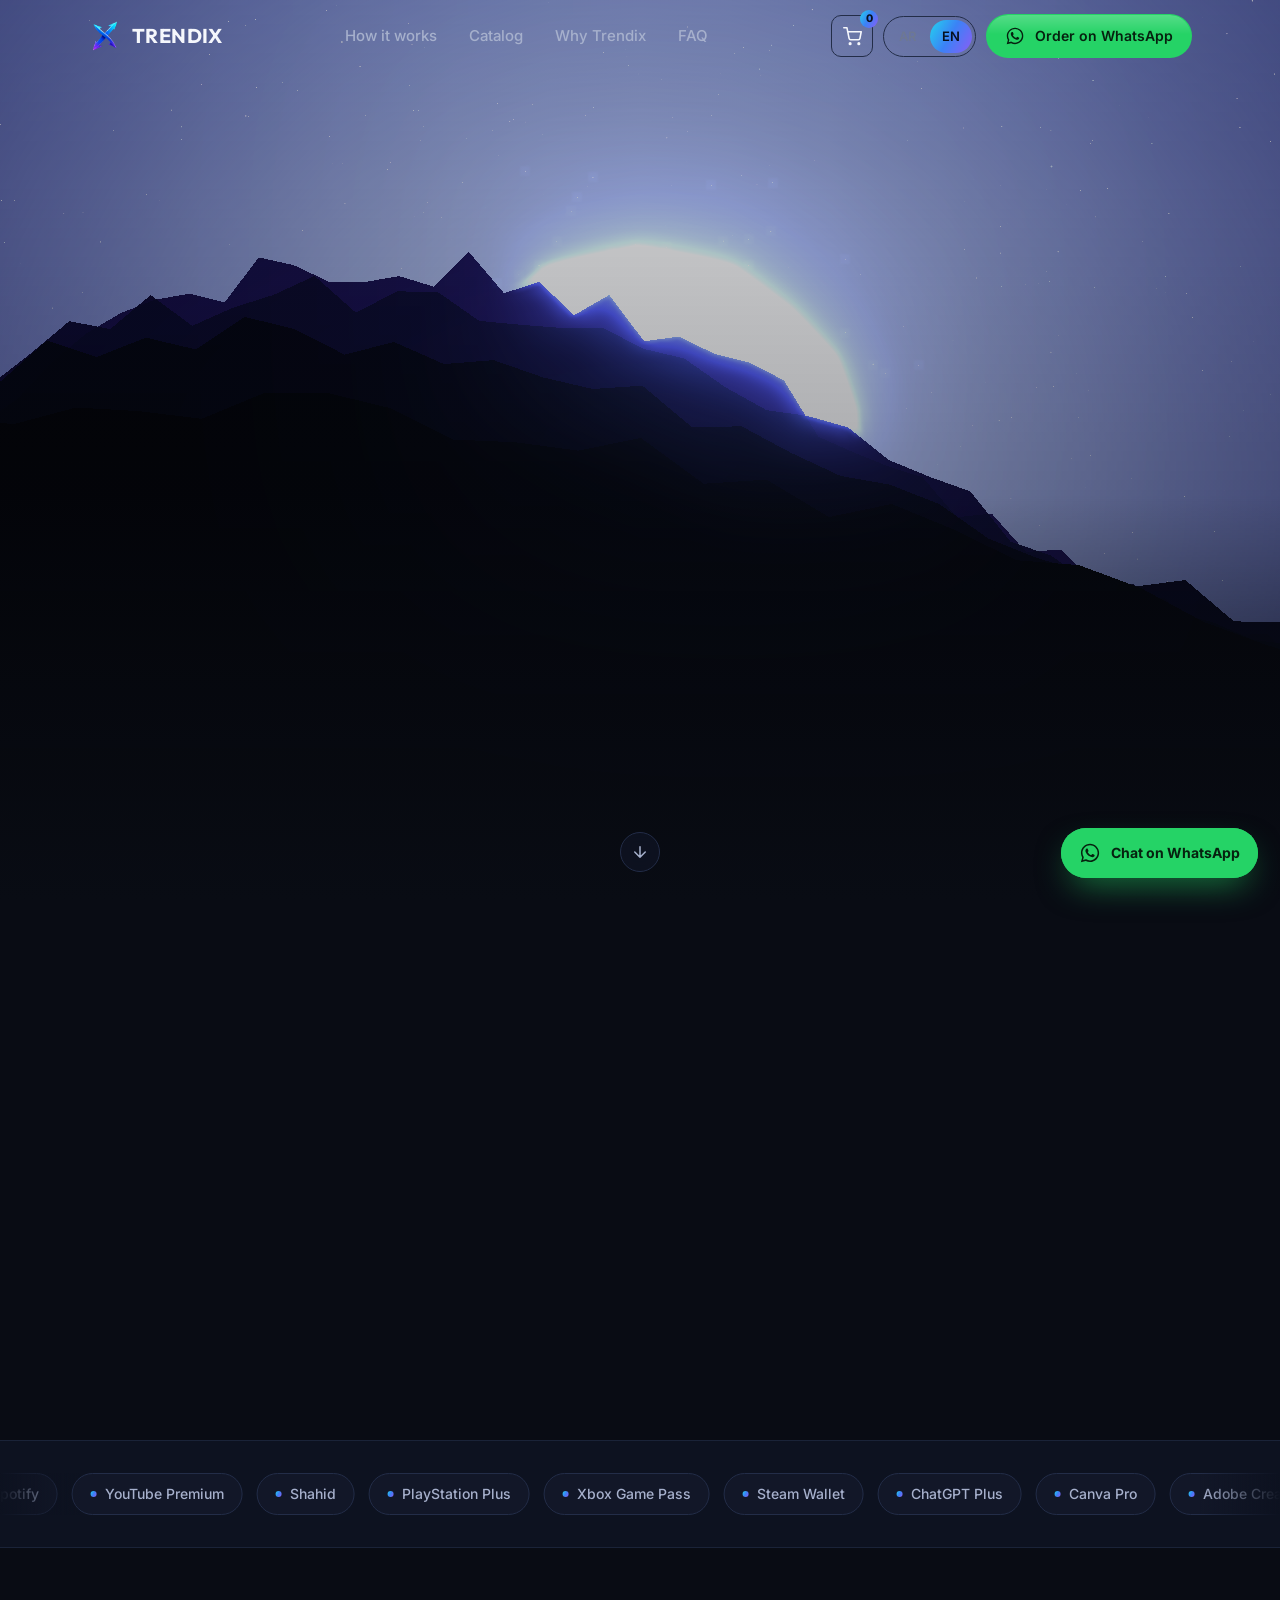
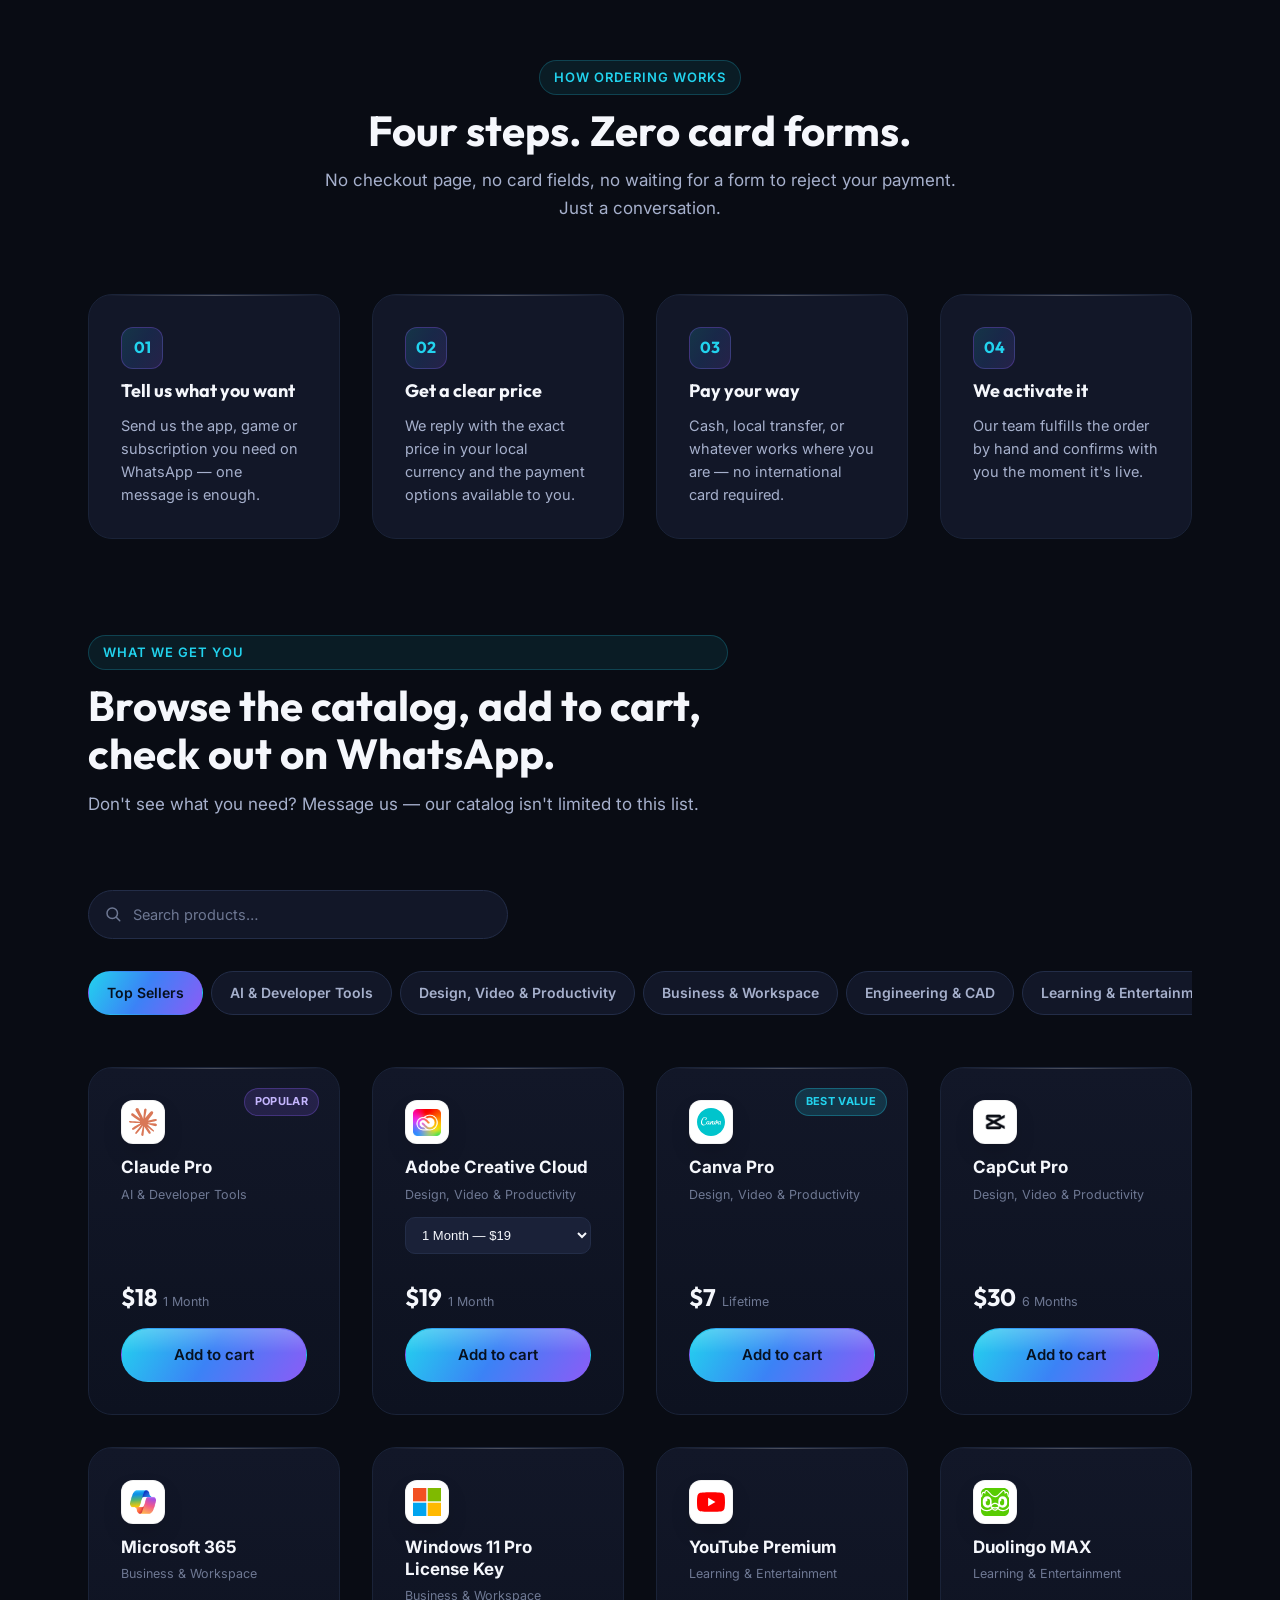
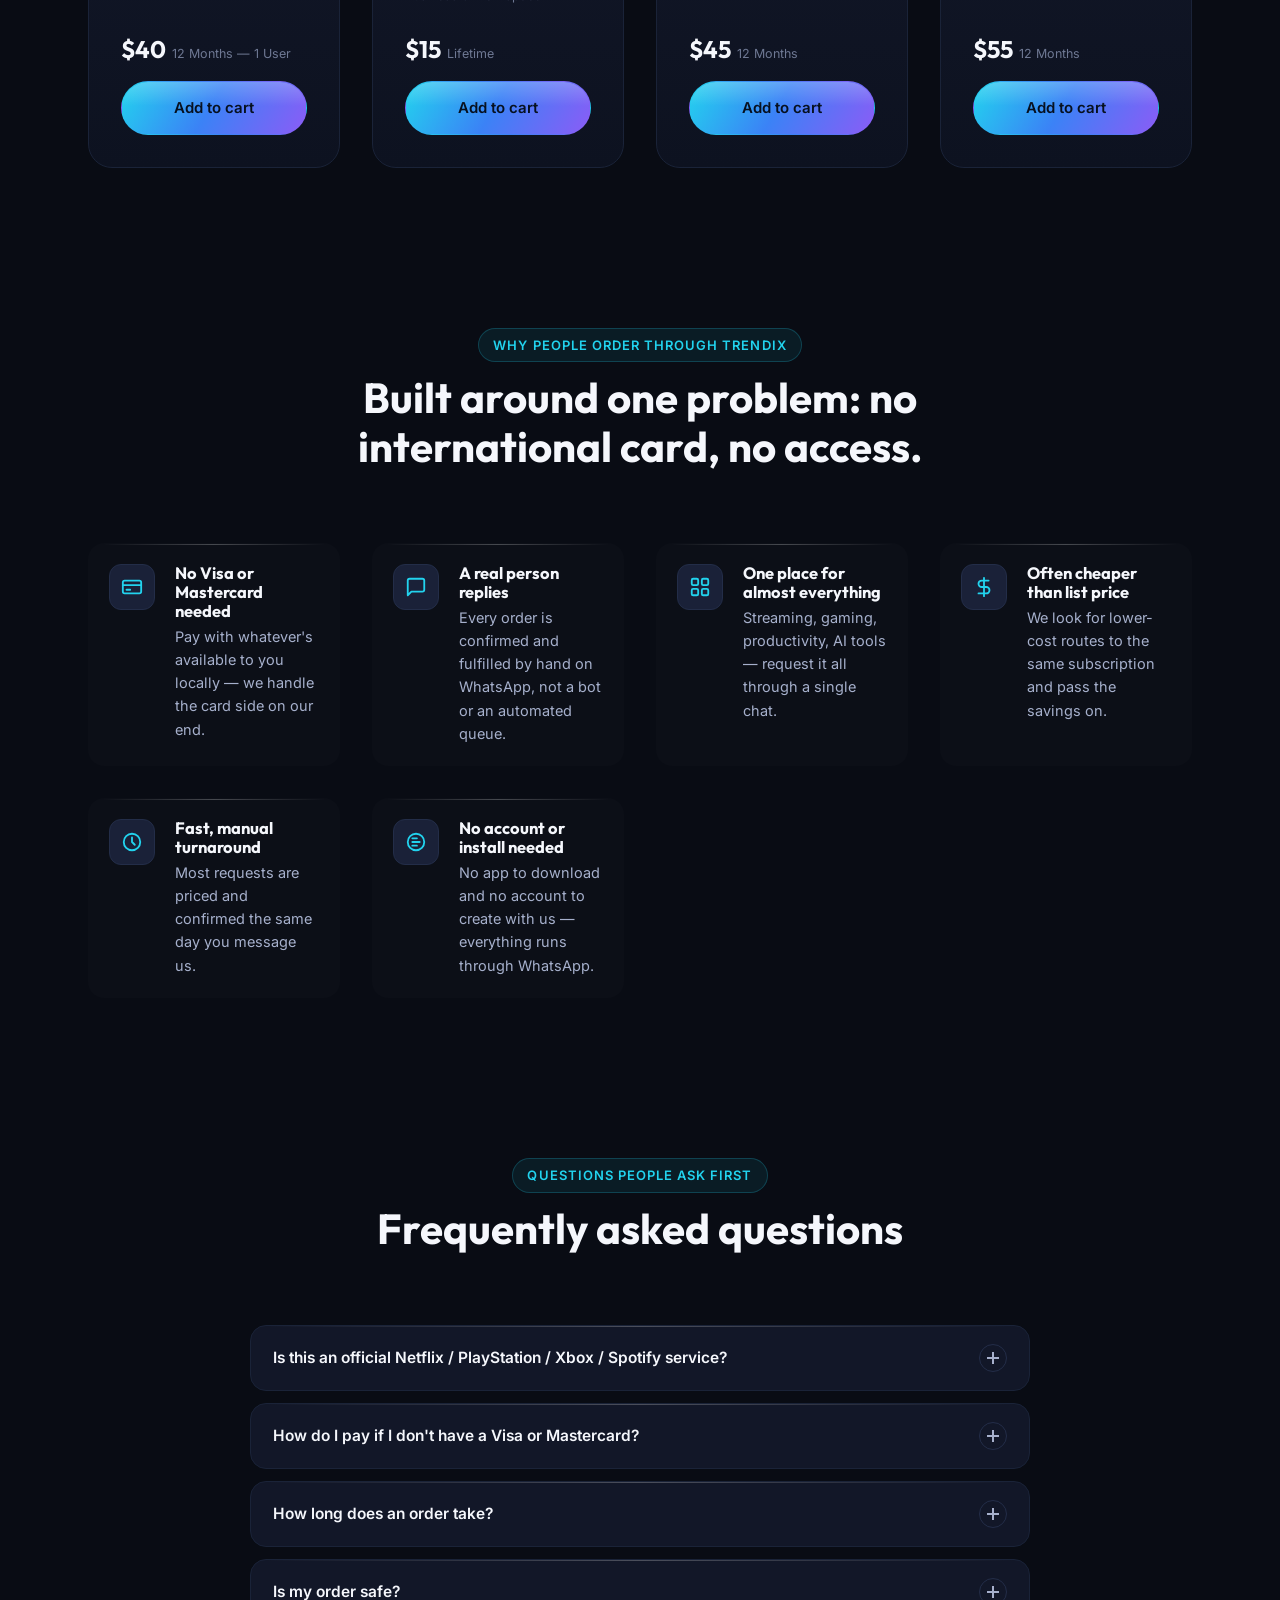
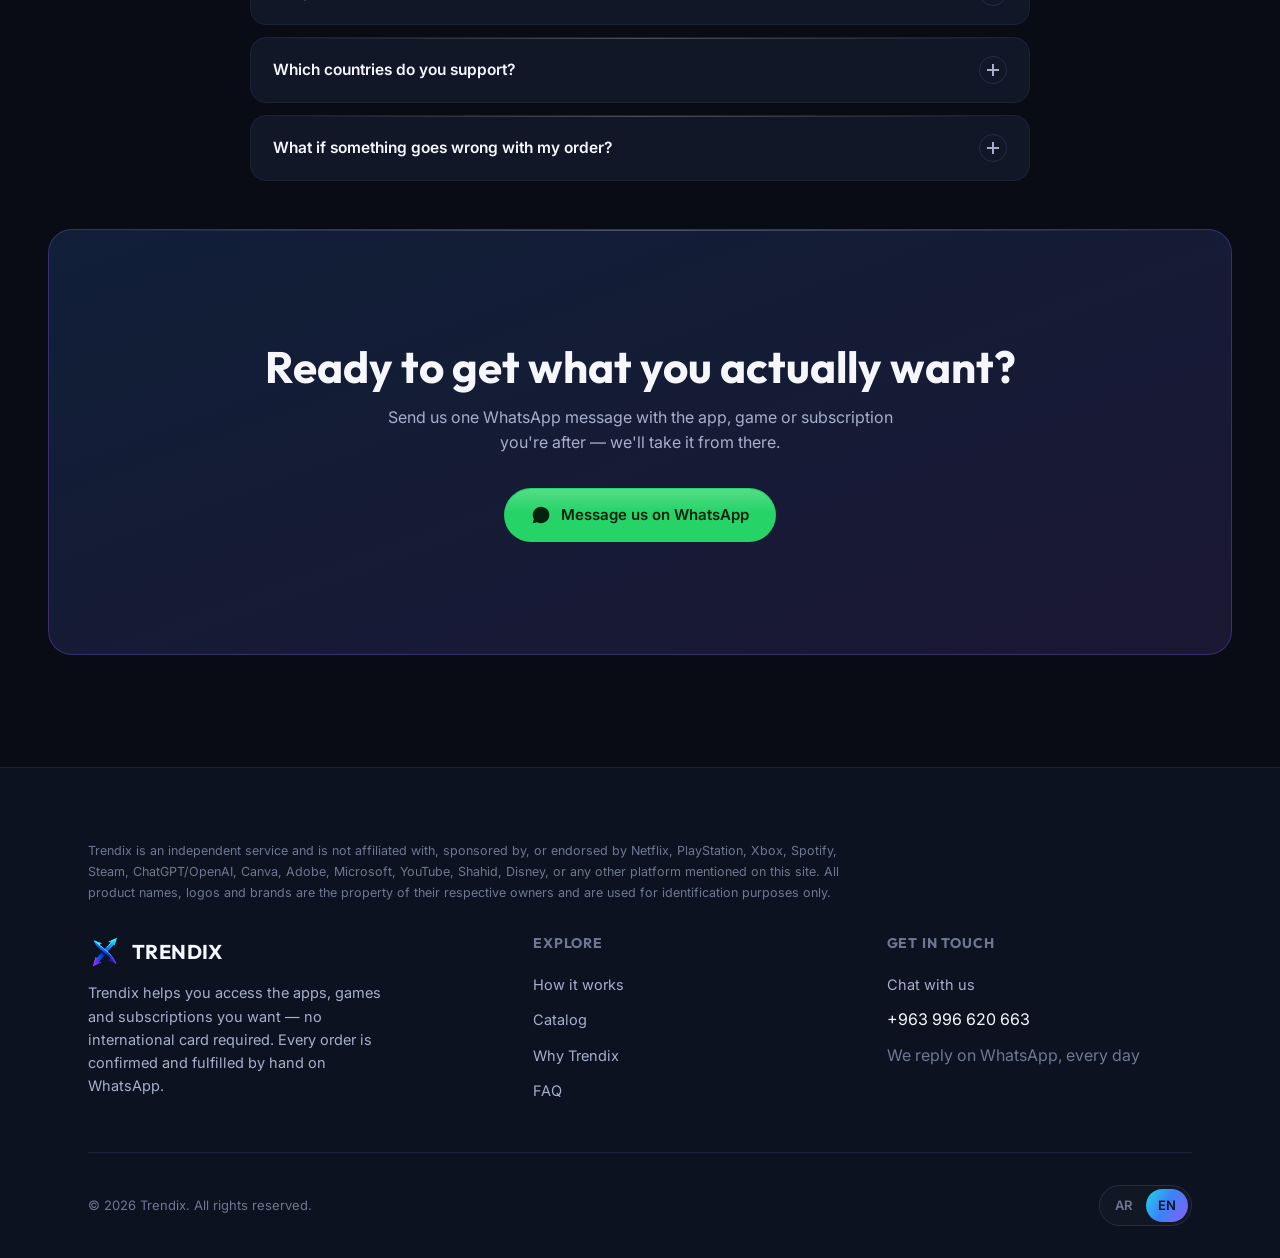
==== index.html @ 5f0ad52d "Add proper favicon.ico + apple-touch-icon so the real Trendix mark shows in browser tabs and Google " ====
<!DOCTYPE html>
<html lang="ar" dir="rtl">
<head>
<meta charset="UTF-8">
<meta name="viewport" content="width=device-width, initial-scale=1, viewport-fit=cover">
<title>Trendix — Any app, any game, no card needed. Order on WhatsApp.</title>
<meta name="description" content="Trendix gets you subscriptions and top-ups for Netflix, PlayStation, Xbox, Spotify, ChatGPT and more — no international card required. Message us on WhatsApp and we handle the rest, by hand.">
<meta name="theme-color" content="#090c14">
<link rel="icon" href="/favicon.ico" sizes="any">
<link rel="icon" type="image/png" sizes="32x32" href="favicon-32x32.png">
<link rel="icon" type="image/png" sizes="16x16" href="favicon-16x16.png">
<link rel="apple-touch-icon" sizes="180x180" href="apple-touch-icon.png">

<!-- Open Graph -->
<meta property="og:title" content="Trendix — Any app, any game, no card needed.">
<meta property="og:description" content="Order subscriptions and top-ups on WhatsApp — no international card required.">
<meta property="og:type" content="website">
<meta property="og:url" content="https://trendix-market.com/">
<meta property="og:image" content="https://trendix-market.com/assets/og-image.jpg">
<meta property="og:image:width" content="1200">
<meta property="og:image:height" content="630">
<meta property="og:site_name" content="Trendix">

<!-- Twitter Card -->
<meta name="twitter:card" content="summary_large_image">
<meta name="twitter:title" content="Trendix — Any app, any game, no card needed.">
<meta name="twitter:description" content="Order subscriptions and top-ups on WhatsApp — no international card required.">
<meta name="twitter:image" content="https://trendix-market.com/assets/og-image.jpg">

<link rel="preconnect" href="https://fonts.googleapis.com">
<link rel="preconnect" href="https://fonts.gstatic.com" crossorigin>
<link href="https://fonts.googleapis.com/css2?family=Outfit:wght@500;600;700;800&family=Inter:wght@400;500;600;700&family=Cairo:wght@400;500;600;700;800&display=swap" rel="stylesheet">
<link rel="stylesheet" href="css/styles.css">
</head>
<body class="no-js">
<a class="skip-link" href="#main">Skip to content</a>

<!-- ============ HEADER ============ -->
<header class="site-header">
  <div class="container">
    <a class="brand" href="#top" aria-label="Trendix home">
      <img class="brand-mark" src="assets/logo-mark.png" alt="" width="34" height="34">
      <span class="brand-word">TRENDIX</span>
    </a>

    <nav class="nav-links" aria-label="Primary">
      <a href="#how" data-i18n="nav.how">How it works</a>
      <a href="#catalog" data-i18n="nav.catalog">Catalog</a>
      <a href="#why" data-i18n="nav.why">Why Trendix</a>
      <a href="#faq" data-i18n="nav.faq">FAQ</a>
    </nav>

    <div class="header-actions">
      <button class="cart-toggle" type="button" aria-label="Cart" data-cart-toggle>
        <svg viewBox="0 0 24 24" fill="none" stroke="currentColor" stroke-width="2" stroke-linecap="round" stroke-linejoin="round"><circle cx="9" cy="21" r="1"/><circle cx="20" cy="21" r="1"/><path d="M1 1h4l2.68 13.39a2 2 0 0 0 2 1.61h9.72a2 2 0 0 0 2-1.61L23 6H6"/></svg>
        <span class="cart-count" data-cart-count hidden>0</span>
      </button>
      <div class="lang-toggle" role="group" aria-label="Language">
        <button type="button" data-lang="ar" aria-pressed="true">AR</button>
        <button type="button" data-lang="en" aria-pressed="false">EN</button>
      </div>
      <a class="btn btn-whatsapp btn-sm header-cta" href="#" data-wa="generic" target="_blank" rel="noopener">
        <svg viewBox="0 0 24 24" fill="currentColor" aria-hidden="true"><path d="M12.04 2C6.58 2 2.13 6.45 2.13 11.91c0 1.75.46 3.45 1.33 4.95L2.05 22l5.3-1.39a9.9 9.9 0 0 0 4.69 1.2h.01c5.46 0 9.9-4.45 9.9-9.9 0-2.64-1.03-5.13-2.9-7-1.87-1.87-4.36-2.91-7-2.91Zm0 18.06h-.01a8.2 8.2 0 0 1-4.19-1.15l-.3-.18-3.14.83.84-3.06-.2-.31a8.2 8.2 0 0 1-1.26-4.38c0-4.55 3.71-8.26 8.27-8.26 2.21 0 4.28.86 5.85 2.42a8.2 8.2 0 0 1 2.42 5.85c0 4.56-3.71 8.24-8.28 8.24Zm4.53-6.19c-.25-.12-1.47-.72-1.7-.81-.23-.08-.39-.12-.56.13-.17.25-.64.81-.78.97-.14.17-.29.19-.53.06-.25-.12-1.05-.39-2-1.23-.74-.66-1.24-1.47-1.39-1.72-.14-.25-.02-.38.11-.51.11-.11.25-.29.37-.43.12-.14.16-.25.25-.41.08-.17.04-.31-.02-.44-.06-.12-.56-1.35-.77-1.85-.2-.48-.41-.42-.56-.43h-.48c-.17 0-.44.06-.67.31-.23.25-.87.85-.87 2.08 0 1.23.89 2.41 1.02 2.58.12.17 1.75 2.67 4.24 3.74.59.26 1.05.41 1.41.52.59.19 1.13.16 1.56.1.48-.07 1.47-.6 1.67-1.18.21-.58.21-1.07.15-1.18-.06-.1-.23-.16-.48-.28Z"/></svg>
        <span data-i18n="nav.cta">Order on WhatsApp</span>
      </a>
      <button class="menu-toggle" type="button" aria-label="Open menu" aria-expanded="false">
        <svg viewBox="0 0 24 24" fill="none" stroke="currentColor" stroke-width="2" stroke-linecap="round"><path d="M4 7h16M4 12h16M4 17h16"/></svg>
      </button>
    </div>
  </div>
</header>

<!-- ============ MOBILE NAV ============ -->
<div class="mobile-nav">
  <div class="mobile-nav-panel">
    <button class="mobile-nav-close" type="button" aria-label="Close menu">
      <svg viewBox="0 0 24 24" fill="none" stroke="currentColor" stroke-width="2" stroke-linecap="round"><path d="M6 6l12 12M18 6L6 18"/></svg>
    </button>
    <a href="#how" data-i18n="nav.how">How it works</a>
    <a href="#catalog" data-i18n="nav.catalog">Catalog</a>
    <a href="#why" data-i18n="nav.why">Why Trendix</a>
    <a href="#faq" data-i18n="nav.faq">FAQ</a>
    <a class="btn btn-whatsapp btn-block mt-lg" href="#" data-wa="generic" target="_blank" rel="noopener">
      <svg viewBox="0 0 24 24" fill="currentColor" aria-hidden="true" width="20" height="20"><path d="M12.04 2C6.58 2 2.13 6.45 2.13 11.91c0 1.75.46 3.45 1.33 4.95L2.05 22l5.3-1.39a9.9 9.9 0 0 0 4.69 1.2h.01c5.46 0 9.9-4.45 9.9-9.9 0-2.64-1.03-5.13-2.9-7-1.87-1.87-4.36-2.91-7-2.91Z"/></svg>
      <span data-i18n="nav.cta">Order on WhatsApp</span>
    </a>
  </div>
</div>

<!-- ============ CART DRAWER ============ -->
<div class="cart-drawer" data-cart-drawer>
  <div class="cart-drawer-panel">
    <div class="cart-drawer-head">
      <h2 data-i18n="cart.title">Your cart</h2>
      <button class="cart-drawer-close" type="button" aria-label="Close cart" data-cart-close>
        <svg viewBox="0 0 24 24" fill="none" stroke="currentColor" stroke-width="2" stroke-linecap="round"><path d="M6 6l12 12M18 6L6 18"/></svg>
      </button>
    </div>

    <div class="cart-drawer-body" data-cart-body>
      <!-- rendered by catalog.js -->
    </div>

    <div class="cart-drawer-foot" data-cart-foot>
      <div class="cart-total-row">
        <span data-i18n="cart.total">Total</span>
        <span class="cart-total-amount" data-cart-total>$0</span>
      </div>
      <a class="btn btn-whatsapp btn-block" href="#" data-cart-checkout target="_blank" rel="noopener">
        <svg viewBox="0 0 24 24" fill="currentColor" aria-hidden="true"><path d="M12.04 2C6.58 2 2.13 6.45 2.13 11.91c0 1.75.46 3.45 1.33 4.95L2.05 22l5.3-1.39a9.9 9.9 0 0 0 4.69 1.2h.01c5.46 0 9.9-4.45 9.9-9.9 0-2.64-1.03-5.13-2.9-7-1.87-1.87-4.36-2.91-7-2.91Zm0 18.06h-.01a8.2 8.2 0 0 1-4.19-1.15l-.3-.18-3.14.83.84-3.06-.2-.31a8.2 8.2 0 0 1-1.26-4.38c0-4.55 3.71-8.26 8.27-8.26 2.21 0 4.28.86 5.85 2.42a8.2 8.2 0 0 1 2.42 5.85c0 4.56-3.71 8.24-8.28 8.24Z"/></svg>
        <span data-i18n="cart.checkout">Checkout on WhatsApp</span>
      </a>
    </div>
  </div>
</div>

<main id="main">
  <!-- ============ HERO (cosmos 3D scene, desktop-capable devices only) ============ -->
  <section class="hero cosmos-hero" id="top" data-cosmos-hero>
    <div class="cosmos-visual" aria-hidden="true">
      <canvas class="cosmos-canvas" data-cosmos-canvas></canvas>
      <div class="cosmos-fallback" data-cosmos-fallback>
        <div class="hero-grid"></div>
        <div class="hero-blob b1"></div>
        <div class="hero-blob b2"></div>
        <div class="hero-blob b3"></div>
        <video
          class="cosmos-fallback-video"
          data-cosmos-video
          src="assets/logo-loop.mp4"
          poster="assets/logo-loop-poster.jpg"
          autoplay
          muted
          loop
          playsinline
          preload="auto"
        ></video>
      </div>
      <div class="cosmos-scrim"></div>
    </div>

    <div class="cosmos-content container">
      <span class="eyebrow" data-cosmos-reveal data-i18n="hero.eyebrow">No Visa or Mastercard? No problem.</span>

      <h1 class="cosmos-title" data-cosmos-title aria-label="Trendix">
        <span class="title-chars" aria-hidden="true"><span class="title-char">T</span><span class="title-char">R</span><span class="title-char">E</span><span class="title-char">N</span><span class="title-char">D</span><span class="title-char">I</span><span class="title-char">X</span></span>
      </h1>

      <div class="cosmos-subtitle" data-cosmos-reveal>
        <p class="subtitle-line" data-i18n="hero.line1">Every app, every game, every subscription you want.</p>
        <p class="subtitle-line" data-i18n="hero.line2">No international card needed — just message us on WhatsApp.</p>
      </div>

      <div class="hero-actions cosmos-actions" data-cosmos-reveal>
        <a class="btn btn-whatsapp" href="#" data-wa="generic" target="_blank" rel="noopener">
          <svg viewBox="0 0 24 24" fill="currentColor" aria-hidden="true"><path d="M12.04 2C6.58 2 2.13 6.45 2.13 11.91c0 1.75.46 3.45 1.33 4.95L2.05 22l5.3-1.39a9.9 9.9 0 0 0 4.69 1.2h.01c5.46 0 9.9-4.45 9.9-9.9 0-2.64-1.03-5.13-2.9-7-1.87-1.87-4.36-2.91-7-2.91Zm0 18.06h-.01a8.2 8.2 0 0 1-4.19-1.15l-.3-.18-3.14.83.84-3.06-.2-.31a8.2 8.2 0 0 1-1.26-4.38c0-4.55 3.71-8.26 8.27-8.26 2.21 0 4.28.86 5.85 2.42a8.2 8.2 0 0 1 2.42 5.85c0 4.56-3.71 8.24-8.28 8.24Z"/></svg>
          <span data-i18n="hero.cta.primary">Order on WhatsApp</span>
        </a>
        <a class="btn btn-ghost" href="#how">
          <span data-i18n="hero.cta.secondary">See how it works</span>
          <svg viewBox="0 0 24 24" fill="none" stroke="currentColor" stroke-width="2" stroke-linecap="round" stroke-linejoin="round"><path d="M12 5v14M19 12l-7 7-7-7"/></svg>
        </a>
      </div>

      <div class="hero-meta cosmos-meta" data-cosmos-reveal>
        <div class="hero-meta-item">
          <svg viewBox="0 0 24 24" fill="none" stroke="currentColor" stroke-width="2" stroke-linecap="round" stroke-linejoin="round"><path d="M20 6L9 17l-5-5"/></svg>
          <span data-i18n="hero.meta.1">Real humans reply, not a bot</span>
        </div>
        <div class="hero-meta-item">
          <svg viewBox="0 0 24 24" fill="none" stroke="currentColor" stroke-width="2" stroke-linecap="round" stroke-linejoin="round"><circle cx="12" cy="12" r="9"/><path d="M12 7v5l3 3"/></svg>
          <span data-i18n="hero.meta.2">Most orders confirmed same day</span>
        </div>
        <div class="hero-meta-item">
          <svg viewBox="0 0 24 24" fill="none" stroke="currentColor" stroke-width="2" stroke-linecap="round" stroke-linejoin="round"><path d="M21 15a2 2 0 0 1-2 2H7l-4 4V5a2 2 0 0 1 2-2h14a2 2 0 0 1 2 2z"/></svg>
          <span data-i18n="hero.meta.3">One WhatsApp chat for everything</span>
        </div>
      </div>
    </div>

    <button class="cosmos-scroll-cue" type="button" data-cosmos-scroll-cue aria-label="Scroll down">
      <svg viewBox="0 0 24 24" fill="none" stroke="currentColor" stroke-width="2" stroke-linecap="round" stroke-linejoin="round"><path d="M12 5v14M19 12l-7 7-7-7"/></svg>
    </button>
  </section>

  <!-- ============ TRUST MARQUEE ============ -->
  <div class="trust-bar">
    <div class="marquee">
      <div class="marquee-track">
        <span class="pill"><span class="dot"></span>Netflix</span>
        <span class="pill"><span class="dot"></span>Spotify</span>
        <span class="pill"><span class="dot"></span>YouTube Premium</span>
        <span class="pill"><span class="dot"></span>Shahid</span>
        <span class="pill"><span class="dot"></span>PlayStation Plus</span>
        <span class="pill"><span class="dot"></span>Xbox Game Pass</span>
        <span class="pill"><span class="dot"></span>Steam Wallet</span>
        <span class="pill"><span class="dot"></span>ChatGPT Plus</span>
        <span class="pill"><span class="dot"></span>Canva Pro</span>
        <span class="pill"><span class="dot"></span>Adobe Creative Cloud</span>
        <span class="pill"><span class="dot"></span>Microsoft 365</span>
        <span class="pill"><span class="dot"></span><span data-i18n="trust.more">+ almost anything else</span></span>
      </div>
    </div>
  </div>

  <!-- ============ HOW IT WORKS ============ -->
  <section id="how" class="section">
    <div class="container" style="padding-block: var(--space-3xl) var(--space-xl);">
      <div class="section-head center" data-reveal>
        <span class="eyebrow" data-i18n="how.eyebrow">How ordering works</span>
        <h2 data-i18n="how.title">Four steps. Zero card forms.</h2>
        <p data-i18n="how.sub">No checkout page, no card fields, no waiting for a form to reject your payment.</p>
      </div>
      <div class="steps" data-reveal-group>
        <div class="step-card spotlight glass-edge" data-reveal>
          <div class="step-num">01</div>
          <h3 data-i18n="how.1.title">Tell us what you want</h3>
          <p data-i18n="how.1.desc">Send us the app, game or subscription you need on WhatsApp.</p>
        </div>
        <div class="step-card spotlight glass-edge" data-reveal>
          <div class="step-num">02</div>
          <h3 data-i18n="how.2.title">Get a clear price</h3>
          <p data-i18n="how.2.desc">We reply with the exact price and payment options available to you.</p>
        </div>
        <div class="step-card spotlight glass-edge" data-reveal>
          <div class="step-num">03</div>
          <h3 data-i18n="how.3.title">Pay your way</h3>
          <p data-i18n="how.3.desc">Cash, local transfer, or whatever works where you are.</p>
        </div>
        <div class="step-card spotlight glass-edge" data-reveal>
          <div class="step-num">04</div>
          <h3 data-i18n="how.4.title">We activate it</h3>
          <p data-i18n="how.4.desc">Our team fulfills the order by hand and confirms with you.</p>
        </div>
      </div>
    </div>
  </section>

  <!-- ============ CATALOG ============ -->
  <section id="catalog" class="section">
    <div class="container" style="padding-block: var(--space-xl);">
      <div class="section-head" data-reveal>
        <span class="eyebrow" data-i18n="catalog.eyebrow">What we get you</span>
        <h2 data-i18n="catalog.title">Browse the catalog, add to cart, check out on WhatsApp.</h2>
        <p data-i18n="catalog.sub">Don't see what you need? Message us — our catalog isn't limited to this list.</p>
      </div>

      <div class="catalog-search">
        <svg viewBox="0 0 24 24" fill="none" stroke="currentColor" stroke-width="2" stroke-linecap="round" stroke-linejoin="round"><circle cx="11" cy="11" r="7"/><path d="M21 21l-4.3-4.3"/></svg>
        <input type="search" data-catalog-search autocomplete="off">
      </div>

      <div class="catalog-tabs" role="tablist" data-catalog-tabs></div>

      <div class="product-grid" data-product-grid></div>

      <p class="catalog-empty" data-catalog-empty hidden data-i18n="catalog.empty">No products match your search.</p>
    </div>
  </section>

  <!-- ============ WHY TRENDIX ============ -->
  <section id="why" class="section">
    <div class="container" style="padding-block: var(--space-3xl) var(--space-xl);">
      <div class="section-head center" data-reveal>
        <span class="eyebrow" data-i18n="why.eyebrow">Why people order through Trendix</span>
        <h2 data-i18n="why.title">Built around one problem: no international card, no access.</h2>
      </div>
      <div class="why-grid" data-reveal-group>
        <div class="why-item spotlight glass-edge" data-reveal>
          <div class="why-icon"><svg viewBox="0 0 24 24" fill="none" stroke="currentColor" stroke-width="2" stroke-linecap="round" stroke-linejoin="round"><rect x="2" y="5" width="20" height="14" rx="2"/><path d="M2 10h20M6 15h4"/><path d="M3 3l18 18" opacity="0"/></svg></div>
          <div><h3 data-i18n="why.1.title">No Visa or Mastercard needed</h3><p data-i18n="why.1.desc">Pay with whatever's available to you locally.</p></div>
        </div>
        <div class="why-item spotlight glass-edge" data-reveal>
          <div class="why-icon"><svg viewBox="0 0 24 24" fill="none" stroke="currentColor" stroke-width="2" stroke-linecap="round" stroke-linejoin="round"><path d="M21 15a2 2 0 0 1-2 2H7l-4 4V5a2 2 0 0 1 2-2h14a2 2 0 0 1 2 2z"/></svg></div>
          <div><h3 data-i18n="why.2.title">A real person replies</h3><p data-i18n="why.2.desc">Every order is confirmed and fulfilled by hand.</p></div>
        </div>
        <div class="why-item spotlight glass-edge" data-reveal>
          <div class="why-icon"><svg viewBox="0 0 24 24" fill="none" stroke="currentColor" stroke-width="2" stroke-linecap="round" stroke-linejoin="round"><rect x="3" y="3" width="7" height="7" rx="1.5"/><rect x="14" y="3" width="7" height="7" rx="1.5"/><rect x="3" y="14" width="7" height="7" rx="1.5"/><rect x="14" y="14" width="7" height="7" rx="1.5"/></svg></div>
          <div><h3 data-i18n="why.3.title">One place for almost everything</h3><p data-i18n="why.3.desc">Streaming, gaming, productivity, AI tools.</p></div>
        </div>
        <div class="why-item spotlight glass-edge" data-reveal>
          <div class="why-icon"><svg viewBox="0 0 24 24" fill="none" stroke="currentColor" stroke-width="2" stroke-linecap="round" stroke-linejoin="round"><path d="M12 2v20M17 5H9.5a3.5 3.5 0 0 0 0 7h5a3.5 3.5 0 0 1 0 7H6"/></svg></div>
          <div><h3 data-i18n="why.4.title">Often cheaper than list price</h3><p data-i18n="why.4.desc">We look for lower-cost routes to the same subscription.</p></div>
        </div>
        <div class="why-item spotlight glass-edge" data-reveal>
          <div class="why-icon"><svg viewBox="0 0 24 24" fill="none" stroke="currentColor" stroke-width="2" stroke-linecap="round" stroke-linejoin="round"><circle cx="12" cy="12" r="9"/><path d="M12 7v5l3 3"/></svg></div>
          <div><h3 data-i18n="why.5.title">Fast, manual turnaround</h3><p data-i18n="why.5.desc">Most requests are priced and confirmed the same day.</p></div>
        </div>
        <div class="why-item spotlight glass-edge" data-reveal>
          <div class="why-icon"><svg viewBox="0 0 24 24" fill="none" stroke="currentColor" stroke-width="2" stroke-linecap="round" stroke-linejoin="round"><path d="M21 15a2 2 0 0 1-2 2H7l-4 4V5a2 2 0 0 1 2-2h14a2 2 0 0 1 2 2z" opacity="0"/><path d="M8 12h8M8 8h5M8 16h5"/><circle cx="12" cy="12" r="9"/></svg></div>
          <div><h3 data-i18n="why.6.title">No account or install needed</h3><p data-i18n="why.6.desc">No app to download and no account to create with us.</p></div>
        </div>
      </div>
    </div>
  </section>

  <!-- ============ FAQ ============ -->
  <section id="faq" class="section">
    <div class="container" style="padding-block: var(--space-3xl) var(--space-xl);">
      <div class="section-head center" data-reveal>
        <span class="eyebrow" data-i18n="faq.eyebrow">Questions people ask first</span>
        <h2 data-i18n="faq.title">Frequently asked questions</h2>
      </div>
      <div class="faq-list" data-reveal-group>
        <div class="faq-item spotlight glass-edge" data-reveal>
          <button class="faq-q" aria-expanded="false"><span data-i18n="faq.1.q">Is this official?</span><span class="icon-plus" aria-hidden="true"></span></button>
          <div class="faq-a"><div class="faq-a-inner" data-i18n="faq.1.a">Answer</div></div>
        </div>
        <div class="faq-item spotlight glass-edge" data-reveal>
          <button class="faq-q" aria-expanded="false"><span data-i18n="faq.2.q">How do I pay?</span><span class="icon-plus" aria-hidden="true"></span></button>
          <div class="faq-a"><div class="faq-a-inner" data-i18n="faq.2.a">Answer</div></div>
        </div>
        <div class="faq-item spotlight glass-edge" data-reveal>
          <button class="faq-q" aria-expanded="false"><span data-i18n="faq.3.q">How long?</span><span class="icon-plus" aria-hidden="true"></span></button>
          <div class="faq-a"><div class="faq-a-inner" data-i18n="faq.3.a">Answer</div></div>
        </div>
        <div class="faq-item spotlight glass-edge" data-reveal>
          <button class="faq-q" aria-expanded="false"><span data-i18n="faq.4.q">Is it safe?</span><span class="icon-plus" aria-hidden="true"></span></button>
          <div class="faq-a"><div class="faq-a-inner" data-i18n="faq.4.a">Answer</div></div>
        </div>
        <div class="faq-item spotlight glass-edge" data-reveal>
          <button class="faq-q" aria-expanded="false"><span data-i18n="faq.5.q">Which countries?</span><span class="icon-plus" aria-hidden="true"></span></button>
          <div class="faq-a"><div class="faq-a-inner" data-i18n="faq.5.a">Answer</div></div>
        </div>
        <div class="faq-item spotlight glass-edge" data-reveal>
          <button class="faq-q" aria-expanded="false"><span data-i18n="faq.6.q">Problem with order?</span><span class="icon-plus" aria-hidden="true"></span></button>
          <div class="faq-a"><div class="faq-a-inner" data-i18n="faq.6.a">Answer</div></div>
        </div>
      </div>
    </div>
  </section>

  <!-- ============ FINAL CTA ============ -->
  <section class="section">
    <div class="final-cta spotlight glass-edge" data-reveal>
      <h2 data-i18n="cta.title">Ready to get what you actually want?</h2>
      <p data-i18n="cta.sub">Send us one WhatsApp message and we'll take it from there.</p>
      <a class="btn btn-whatsapp" href="#" data-wa="generic" target="_blank" rel="noopener">
        <svg viewBox="0 0 24 24" fill="currentColor" aria-hidden="true"><path d="M12.04 2C6.58 2 2.13 6.45 2.13 11.91c0 1.75.46 3.45 1.33 4.95L2.05 22l5.3-1.39a9.9 9.9 0 0 0 4.69 1.2h.01c5.46 0 9.9-4.45 9.9-9.9 0-2.64-1.03-5.13-2.9-7-1.87-1.87-4.36-2.91-7-2.91Z"/></svg>
        <span data-i18n="cta.btn">Message us on WhatsApp</span>
      </a>
    </div>
  </section>
</main>

<!-- ============ FOOTER ============ -->
<footer class="site-footer">
  <div class="container">
    <p class="footer-disclaimer" data-i18n="footer.disclaimer">Disclaimer text.</p>
    <div class="footer-top">
      <div class="footer-brand">
        <a class="brand" href="#top" aria-label="Trendix home">
          <img class="brand-mark" src="assets/logo-mark.png" alt="" width="30" height="30">
          <span class="brand-word">TRENDIX</span>
        </a>
        <p data-i18n="footer.blurb">Footer blurb.</p>
      </div>
      <div class="footer-col">
        <h4 data-i18n="footer.explore">Explore</h4>
        <ul>
          <li><a href="#how" data-i18n="nav.how">How it works</a></li>
          <li><a href="#catalog" data-i18n="nav.catalog">Catalog</a></li>
          <li><a href="#why" data-i18n="nav.why">Why Trendix</a></li>
          <li><a href="#faq" data-i18n="nav.faq">FAQ</a></li>
        </ul>
      </div>
      <div class="footer-col">
        <h4 data-i18n="footer.contact">Get in touch</h4>
        <ul>
          <li><a href="#" data-wa="generic" target="_blank" rel="noopener" data-i18n="footer.contact.cta">Chat with us</a></li>
          <li>+963 996 620 663</li>
          <li style="color:var(--text-dim)" data-i18n="footer.contact.hours">We reply on WhatsApp, every day</li>
        </ul>
      </div>
    </div>
    <div class="footer-bottom">
      <span data-i18n="footer.rights">© 2026 Trendix. All rights reserved.</span>
      <div class="lang-toggle" role="group" aria-label="Language">
        <button type="button" data-lang="ar" aria-pressed="true">AR</button>
        <button type="button" data-lang="en" aria-pressed="false">EN</button>
      </div>
    </div>
  </div>
</footer>

<!-- ============ FLOATING WHATSAPP ============ -->
<a class="wa-float" href="#" data-wa="generic" target="_blank" rel="noopener" aria-label="Chat on WhatsApp">
  <span class="pulse" aria-hidden="true"></span>
  <svg viewBox="0 0 24 24" fill="currentColor" aria-hidden="true"><path d="M12.04 2C6.58 2 2.13 6.45 2.13 11.91c0 1.75.46 3.45 1.33 4.95L2.05 22l5.3-1.39a9.9 9.9 0 0 0 4.69 1.2h.01c5.46 0 9.9-4.45 9.9-9.9 0-2.64-1.03-5.13-2.9-7-1.87-1.87-4.36-2.91-7-2.91Zm0 18.06h-.01a8.2 8.2 0 0 1-4.19-1.15l-.3-.18-3.14.83.84-3.06-.2-.31a8.2 8.2 0 0 1-1.26-4.38c0-4.55 3.71-8.26 8.27-8.26 2.21 0 4.28.86 5.85 2.42a8.2 8.2 0 0 1 2.42 5.85c0 4.56-3.71 8.24-8.28 8.24Zm4.53-6.19c-.25-.12-1.47-.72-1.7-.81-.23-.08-.39-.12-.56.13-.17.25-.64.81-.78.97-.14.17-.29.19-.53.06-.25-.12-1.05-.39-2-1.23-.74-.66-1.24-1.47-1.39-1.72-.14-.25-.02-.38.11-.51.11-.11.25-.29.37-.43.12-.14.16-.25.25-.41.08-.17.04-.31-.02-.44-.06-.12-.56-1.35-.77-1.85-.2-.48-.41-.42-.56-.43h-.48c-.17 0-.44.06-.67.31-.23.25-.87.85-.87 2.08 0 1.23.89 2.41 1.02 2.58.12.17 1.75 2.67 4.24 3.74.59.26 1.05.41 1.41.52.59.19 1.13.16 1.56.1.48-.07 1.47-.6 1.67-1.18.21-.58.21-1.07.15-1.18-.06-.1-.23-.16-.48-.28Z"/></svg>
  <span class="wa-float-label" data-i18n="wa.float">Chat on WhatsApp</span>
</a>

<script src="js/vendor/gsap.min.js"></script>
<script src="js/vendor/ScrollTrigger.min.js"></script>
<script type="importmap">
{
  "imports": {
    "three": "./js/vendor/three/build/three.module.js"
  }
}
</script>
<script src="js/i18n.js"></script>
<script src="js/products.js"></script>
<script src="js/catalog.js"></script>
<script src="js/main.js"></script>
<!-- Cloudflare Web Analytics --><script type='module' src='https://static.cloudflareinsights.com/beacon.min.js' data-cf-beacon='{"token": "2289f8363fb542cfb21833ed9895d600"}'></script><!-- End Cloudflare Web Analytics -->
</body>
</html>
---- css/styles.css ----
/* ============================================================
   Trendix — design tokens
   ============================================================ */
:root {
  --bg: #090c14;
  --bg-alt: #0d1220;
  --surface: #121728;
  --surface-2: #1a2138;
  --surface-hover: #202a46;
  --border: #232d48;
  --border-soft: #1a2338;
  --text: #f5f7fc;
  --text-muted: #a6b0cc;
  --text-dim: #6e7893;
  --primary: #3b82f6;
  --primary-2: #8b5cf6;
  --accent-cyan: #22d3ee;
  --whatsapp: #25d366;
  --whatsapp-dark: #1ea952;
  --danger: #f87171;
  --grad-brand: linear-gradient(120deg, var(--accent-cyan) 0%, var(--primary) 48%, var(--primary-2) 100%);
  --grad-brand-soft: linear-gradient(120deg, rgba(34,211,238,0.16) 0%, rgba(59,130,246,0.16) 48%, rgba(139,92,246,0.16) 100%);
  --radius-sm: 10px;
  --radius-md: 16px;
  --radius-lg: 24px;
  --radius-pill: 999px;
  --shadow-elev: 0 20px 60px -20px rgba(0,0,0,0.55);
  --shadow-glow: 0 0 0 1px rgba(255,255,255,0.04), 0 20px 60px -18px rgba(59,130,246,0.35);
  --ease-out: cubic-bezier(0.16, 1, 0.3, 1);
  --space-2xs: 4px;
  --space-xs: 8px;
  --space-sm: 12px;
  --space-md: 20px;
  --space-lg: 32px;
  --space-xl: 48px;
  --space-2xl: 72px;
  --space-3xl: 112px;
  --container: 1200px;
  --font-en-heading: "Outfit", "Cairo", sans-serif;
  --font-en-body: "Inter", "Cairo", sans-serif;
  --font-ar: "Cairo", "Inter", sans-serif;
}

/* ============================================================
   Reset
   ============================================================ */
*, *::before, *::after { box-sizing: border-box; }
html { scroll-behavior: smooth; }
@media (prefers-reduced-motion: reduce) {
  html { scroll-behavior: auto; }
  *, *::before, *::after {
    animation-duration: 0.001ms !important;
    animation-iteration-count: 1 !important;
    transition-duration: 0.001ms !important;
    scroll-behavior: auto !important;
  }
}
body {
  margin: 0;
  background: var(--bg);
  color: var(--text);
  font-family: var(--font-en-body);
  font-size: 16px;
  line-height: 1.6;
  -webkit-font-smoothing: antialiased;
  overflow-x: hidden;
}
html[lang="ar"] body { font-family: var(--font-ar); }
h1, h2, h3, h4 { font-family: var(--font-en-heading); margin: 0; line-height: 1.15; font-weight: 700; }
html[lang="ar"] h1, html[lang="ar"] h2, html[lang="ar"] h3, html[lang="ar"] h4 { font-family: var(--font-ar); font-weight: 800; }
p { margin: 0; }
a { color: inherit; text-decoration: none; }
ul { margin: 0; padding: 0; list-style: none; }
img, svg { display: block; max-width: 100%; }
button { font: inherit; color: inherit; background: none; border: none; cursor: pointer; }
input, textarea { font: inherit; }

/* Focus visibility — accessibility */
:focus-visible {
  outline: 2px solid var(--accent-cyan);
  outline-offset: 3px;
  border-radius: 4px;
}

.skip-link {
  position: absolute;
  top: -100px;
  left: var(--space-md);
  background: var(--surface);
  color: var(--text);
  padding: 10px 18px;
  border-radius: var(--radius-sm);
  z-index: 1000;
  transition: top 0.2s var(--ease-out);
  border: 1px solid var(--border);
}
.skip-link:focus { top: var(--space-md); }

.container {
  width: 100%;
  max-width: var(--container);
  margin-inline: auto;
  padding-inline: var(--space-md);
}
@media (min-width: 768px) { .container { padding-inline: var(--space-xl); } }

section { position: relative; }

.eyebrow {
  display: inline-flex;
  align-items: center;
  gap: var(--space-xs);
  font-size: 13px;
  font-weight: 600;
  letter-spacing: 0.08em;
  text-transform: uppercase;
  color: var(--accent-cyan);
  background: rgba(34, 211, 238, 0.08);
  border: 1px solid rgba(34, 211, 238, 0.22);
  padding: 6px 14px;
  border-radius: var(--radius-pill);
}
html[lang="ar"] .eyebrow { letter-spacing: 0; text-transform: none; }

.section-head {
  max-width: 640px;
  margin-bottom: var(--space-2xl);
  display: flex;
  flex-direction: column;
  gap: var(--space-sm);
}
.section-head h2 { font-size: clamp(28px, 4vw, 42px); }
.section-head p { color: var(--text-muted); font-size: 17px; }
.section-head.center { margin-inline: auto; text-align: center; align-items: center; }

.text-gradient {
  background: var(--grad-brand);
  -webkit-background-clip: text;
  background-clip: text;
  color: transparent;
}

/* ============================================================
   Buttons
   ============================================================ */
.btn {
  position: relative;
  overflow: hidden;
  display: inline-flex;
  align-items: center;
  justify-content: center;
  gap: 10px;
  padding: 14px 26px;
  border-radius: var(--radius-pill);
  font-weight: 600;
  font-size: 15px;
  min-height: 48px;
  cursor: pointer;
  transition: transform 0.25s var(--ease-out), box-shadow 0.25s var(--ease-out), background 0.25s var(--ease-out), border-color 0.25s var(--ease-out);
  white-space: nowrap;
  border: 1px solid transparent;
}
.btn:active { transform: scale(0.97); }
.btn::before {
  content: "";
  position: absolute;
  inset: 0;
  border-radius: inherit;
  background: linear-gradient(180deg, rgba(255,255,255,0.22), rgba(255,255,255,0) 46%);
  pointer-events: none;
}
.btn::after {
  content: "";
  position: absolute;
  top: -20%;
  bottom: -20%;
  left: -35%;
  width: 30%;
  background: linear-gradient(115deg, transparent, rgba(255,255,255,0.5), transparent);
  transform: skewX(-18deg);
  transition: left 0.75s var(--ease-out);
  pointer-events: none;
}
.btn:hover::after { left: 125%; }
.btn-whatsapp {
  background: var(--whatsapp);
  color: #06210f;
}
.btn-whatsapp:hover { background: var(--whatsapp-dark); box-shadow: 0 12px 30px -8px rgba(37, 211, 102, 0.55); transform: translateY(-2px); }
.btn-primary {
  background: var(--grad-brand);
  color: #06101f;
}
.btn-primary:hover { box-shadow: var(--shadow-glow); transform: translateY(-2px); }
.btn-ghost {
  background: rgba(255,255,255,0.03);
  border-color: var(--border);
  color: var(--text);
}
.btn-ghost:hover { background: var(--surface-hover); border-color: var(--primary); }
.btn-sm { padding: 10px 18px; min-height: 40px; font-size: 14px; }
.btn-block { width: 100%; }
.btn svg { width: 20px; height: 20px; flex-shrink: 0; position: relative; z-index: 1; }
.btn span { position: relative; z-index: 1; }

/* ============================================================
   Glossy micro-interactions — cursor spotlight + glass edge
   Applied to cards/panels site-wide for a more premium feel
   without adding extra visual content.
   ============================================================ */
.spotlight { position: relative; }
.spotlight::after {
  content: "";
  position: absolute;
  inset: 0;
  border-radius: inherit;
  background: radial-gradient(260px circle at var(--mx, 50%) var(--my, 50%), rgba(255,255,255,0.10), transparent 62%);
  opacity: 0;
  transition: opacity 0.5s var(--ease-out);
  pointer-events: none;
  z-index: 2;
}
.spotlight:hover::after { opacity: 1; }

.glass-edge { position: relative; }
.glass-edge::before {
  content: "";
  position: absolute;
  top: 0;
  inset-inline: 14px;
  height: 1px;
  background: linear-gradient(90deg, transparent, rgba(255,255,255,0.24), transparent);
  pointer-events: none;
}

/* ============================================================
   Header
   ============================================================ */
.site-header {
  position: fixed;
  inset-inline: 0;
  top: 0;
  z-index: 200;
  padding-block: 14px;
  transition: background 0.3s var(--ease-out), border-color 0.3s var(--ease-out), padding 0.3s var(--ease-out);
  border-bottom: 1px solid transparent;
}
.site-header.scrolled {
  background: rgba(9, 12, 20, 0.78);
  backdrop-filter: blur(16px) saturate(140%);
  -webkit-backdrop-filter: blur(16px) saturate(140%);
  border-bottom: 1px solid var(--border-soft);
  padding-block: 10px;
}
.site-header .container { display: flex; align-items: center; justify-content: space-between; gap: var(--space-md); }

.brand { display: flex; align-items: center; gap: 10px; }
.brand-mark { width: 34px; height: 34px; }
.brand-word {
  font-family: var(--font-en-heading);
  font-weight: 700;
  font-size: 20px;
  letter-spacing: 0.02em;
  color: var(--text);
}
html[lang="ar"] .brand-word { font-family: var(--font-ar); }

.nav-links { display: none; align-items: center; gap: var(--space-lg); }
.nav-links a {
  font-size: 15px;
  font-weight: 500;
  color: var(--text-muted);
  transition: color 0.2s var(--ease-out);
  position: relative;
}
.nav-links a:hover { color: var(--text); }
@media (min-width: 900px) { .nav-links { display: flex; } }

.header-actions { display: flex; align-items: center; gap: 10px; }

.lang-toggle {
  display: inline-flex;
  border: 1px solid var(--border);
  border-radius: var(--radius-pill);
  padding: 3px;
  gap: 2px;
  background: rgba(255,255,255,0.02);
}
.lang-toggle button {
  padding: 6px 12px;
  border-radius: var(--radius-pill);
  font-size: 13px;
  font-weight: 600;
  color: var(--text-dim);
  transition: background 0.2s var(--ease-out), color 0.2s var(--ease-out);
}
.lang-toggle button.active { background: var(--grad-brand); color: #06101f; }

.header-cta { display: none; }
@media (min-width: 900px) { .header-cta { display: inline-flex; } }

.menu-toggle {
  display: inline-flex;
  width: 42px;
  height: 42px;
  align-items: center;
  justify-content: center;
  border: 1px solid var(--border);
  border-radius: var(--radius-sm);
}
.menu-toggle svg { width: 20px; height: 20px; }
@media (min-width: 900px) { .menu-toggle { display: none; } }

.mobile-nav {
  position: fixed;
  inset: 0;
  top: 0;
  background: rgba(6, 9, 16, 0.6);
  backdrop-filter: blur(6px);
  z-index: 199;
  opacity: 0;
  pointer-events: none;
  transition: opacity 0.25s var(--ease-out);
}
.mobile-nav.open { opacity: 1; pointer-events: auto; }
.mobile-nav-panel {
  position: absolute;
  inset-inline-end: 0;
  top: 0;
  bottom: 0;
  width: min(84vw, 360px);
  background: var(--bg-alt);
  border-inline-start: 1px solid var(--border);
  padding: 90px var(--space-lg) var(--space-lg);
  display: flex;
  flex-direction: column;
  gap: var(--space-md);
  transform: translateX(100%);
  transition: transform 0.35s var(--ease-out);
}
html[dir="rtl"] .mobile-nav-panel { transform: translateX(-100%); }
.mobile-nav.open .mobile-nav-panel { transform: translateX(0); }
.mobile-nav-panel a { font-size: 18px; font-weight: 600; padding-block: 10px; border-bottom: 1px solid var(--border-soft); }
.mobile-nav-close {
  position: absolute;
  top: 20px;
  inset-inline-end: 20px;
  width: 42px;
  height: 42px;
  display: flex;
  align-items: center;
  justify-content: center;
  border: 1px solid var(--border);
  border-radius: var(--radius-sm);
}

/* ============================================================
   Hero — cosmos 3D scene (desktop) with CSS fallback (mobile / no-webgl)
   ============================================================ */
.cosmos-hero {
  position: relative;
  min-height: 100svh;
  display: flex;
  align-items: center;
  justify-content: center;
  overflow: clip;
  padding-block: 140px var(--space-2xl);
}

.cosmos-visual { position: absolute; inset: 0; z-index: 0; pointer-events: none; }
.cosmos-canvas { position: absolute; inset: 0; width: 100%; height: 100%; display: block; opacity: 0; transition: opacity 1.2s var(--ease-out); }
.cosmos-canvas.is-active { opacity: 1; }

.cosmos-fallback { position: absolute; inset: 0; }
.cosmos-fallback .hero-blob {
  position: absolute;
  border-radius: 50%;
  filter: blur(70px);
  opacity: 0.55;
  will-change: transform;
}
.cosmos-fallback .hero-blob.b1 { width: 480px; height: 480px; background: radial-gradient(circle, rgba(59,130,246,0.55), transparent 70%); top: -140px; inset-inline-start: -120px; }
.cosmos-fallback .hero-blob.b2 { width: 420px; height: 420px; background: radial-gradient(circle, rgba(139,92,246,0.5), transparent 70%); top: 40px; inset-inline-end: -140px; }
.cosmos-fallback .hero-blob.b3 { width: 360px; height: 360px; background: radial-gradient(circle, rgba(34,211,238,0.4), transparent 70%); bottom: -160px; inset-inline-start: 30%; }
.cosmos-fallback .hero-grid {
  position: absolute;
  inset: 0;
  background-image:
    linear-gradient(to right, rgba(255,255,255,0.035) 1px, transparent 1px),
    linear-gradient(to bottom, rgba(255,255,255,0.035) 1px, transparent 1px);
  background-size: 56px 56px;
  mask-image: radial-gradient(ellipse 70% 60% at 50% 20%, black 40%, transparent 90%);
}
/* once the WebGL canvas takes over, hide the CSS fallback */
.cosmos-hero[data-cosmos-mode="webgl"] .cosmos-fallback { display: none; }

/* Mobile/fallback hero visual — the video IS the environment, full-bleed behind the
   content, same structural pattern as the desktop WebGL scene (backdrop + overlaid
   text + scroll-driven push), not a small boxed icon. Desktop keeps the canvas. */
.cosmos-fallback-video {
  position: absolute;
  inset: 0;
  width: 100%;
  height: 100%;
  object-fit: cover;
  transform: scale(1.06);
  will-change: transform;
}
@media (min-width: 900px) { .cosmos-fallback-video { display: none; } }

.cosmos-scrim {
  position: absolute;
  inset: 0;
  background: linear-gradient(180deg, rgba(9,12,20,0.15) 0%, rgba(9,12,20,0.35) 55%, var(--bg) 100%);
}

.cosmos-content {
  position: relative;
  z-index: 1;
  display: flex;
  flex-direction: column;
  align-items: center;
  text-align: center;
  gap: var(--space-md);
  max-width: 900px;
}

.cosmos-title {
  position: relative;
  z-index: 1;
  font-size: clamp(48px, 12vw, 128px);
  letter-spacing: 0.01em;
  line-height: 1;
}
.cosmos-title .title-chars {
  display: flex;
  flex-wrap: wrap;
  align-items: center;
  justify-content: center;
  direction: ltr; /* brand wordmark must read T-R-E-N-D-I-X even when the page is RTL */
  background: var(--grad-brand);
  -webkit-background-clip: text;
  background-clip: text;
  color: transparent;
  filter: drop-shadow(0 0 40px rgba(59,130,246,0.35));
}
.cosmos-title .title-char { display: inline-block; will-change: transform, opacity; }

.cosmos-subtitle { display: flex; flex-direction: column; gap: 6px; max-width: 56ch; }
.cosmos-subtitle .subtitle-line { color: var(--text-muted); font-size: clamp(16px, 2vw, 19px); }
.cosmos-subtitle .subtitle-line:first-child { color: var(--text); font-weight: 500; }

.cosmos-actions { justify-content: center; margin-top: var(--space-xs); }
.cosmos-meta { justify-content: center; border-top: none; padding-top: 0; }

/* Mobile hero — designed tighter, not just a shrunk desktop: less top clearance,
   denser rhythm, stacked full-width CTAs, and the trust row dropped (it's covered
   again, in more depth, by the Why Trendix section further down the page). */
@media (max-width: 899px) {
  .cosmos-hero { padding-block: 108px var(--space-lg); }
  .cosmos-content { gap: var(--space-sm); }
  .cosmos-actions { flex-direction: column; align-items: stretch; width: 100%; margin-top: 2px; }
  .cosmos-actions .btn { width: 100%; }
  .cosmos-hero .cosmos-meta { display: none; }
  /* the full-bleed video is far busier/brighter than the desktop scene the shared
     scrim was tuned for — punch up contrast here so text stays legible over it */
  .cosmos-hero .cosmos-scrim {
    background: linear-gradient(180deg, rgba(9,12,20,0.5) 0%, rgba(9,12,20,0.7) 45%, var(--bg) 92%);
  }
}

.cosmos-scroll-cue {
  position: absolute;
  z-index: 1;
  bottom: 28px;
  inset-inline-start: 50%;
  transform: translateX(-50%);
  width: 40px;
  height: 40px;
  display: flex;
  align-items: center;
  justify-content: center;
  border-radius: 50%;
  border: 1px solid var(--border);
  background: rgba(18,23,40,0.6);
  backdrop-filter: blur(8px);
  color: var(--text-muted);
  animation: cosmosBounce 2.2s ease-in-out infinite;
}
.cosmos-scroll-cue svg { width: 18px; height: 18px; }
@keyframes cosmosBounce {
  0%, 100% { transform: translateX(-50%) translateY(0); }
  50% { transform: translateX(-50%) translateY(8px); }
}
@media (prefers-reduced-motion: reduce) { .cosmos-scroll-cue { animation: none; } }

.hero-actions { display: flex; flex-wrap: wrap; gap: 14px; }
.hero-meta {
  display: flex;
  flex-wrap: wrap;
  gap: var(--space-lg);
  margin-top: var(--space-xs);
  width: 100%;
}
.hero-meta-item { display: flex; align-items: center; gap: 10px; color: var(--text-muted); font-size: 14px; }
.hero-meta-item svg { width: 20px; height: 20px; color: var(--accent-cyan); flex-shrink: 0; }

/* ============================================================
   Marquee trust bar
   ============================================================ */
.trust-bar { padding-block: var(--space-lg); border-block: 1px solid var(--border-soft); background: var(--bg-alt); }
.marquee { overflow: hidden; position: relative; }
.marquee::before, .marquee::after {
  content: "";
  position: absolute;
  top: 0; bottom: 0;
  width: 80px;
  z-index: 2;
  pointer-events: none;
}
.marquee::before { inset-inline-start: 0; background: linear-gradient(to right, var(--bg-alt), transparent); }
.marquee::after { inset-inline-end: 0; background: linear-gradient(to left, var(--bg-alt), transparent); }
.marquee-track { display: flex; gap: 14px; width: max-content; }
.marquee-track .pill {
  display: inline-flex;
  align-items: center;
  gap: 8px;
  padding: 9px 18px;
  border-radius: var(--radius-pill);
  border: 1px solid var(--border);
  background: var(--surface);
  font-size: 14px;
  font-weight: 500;
  color: var(--text-muted);
  white-space: nowrap;
  transition: border-color 0.3s var(--ease-out), color 0.3s var(--ease-out), transform 0.3s var(--ease-out);
}
.marquee-track .pill:hover { border-color: rgba(59,130,246,0.4); color: var(--text); transform: translateY(-2px); }
.marquee-track .pill .dot { width: 6px; height: 6px; border-radius: 50%; background: var(--grad-brand); transition: box-shadow 0.3s var(--ease-out); }
.marquee-track .pill:hover .dot { box-shadow: 0 0 10px 2px rgba(59,130,246,0.7); }

/* ============================================================
   How it works
   ============================================================ */
.steps {
  display: grid;
  gap: var(--space-lg);
  grid-template-columns: repeat(auto-fit, minmax(230px, 1fr));
  counter-reset: step;
  position: relative;
}
.step-card {
  position: relative;
  background: var(--surface);
  border: 1px solid var(--border-soft);
  border-radius: var(--radius-lg);
  padding: var(--space-lg);
  display: flex;
  flex-direction: column;
  gap: var(--space-sm);
  transition: transform 0.3s var(--ease-out), border-color 0.3s var(--ease-out), box-shadow 0.3s var(--ease-out);
}
.step-card:hover { transform: translateY(-6px); border-color: rgba(139,92,246,0.4); box-shadow: var(--shadow-elev); }
.step-num {
  width: 42px; height: 42px;
  border-radius: 12px;
  display: flex; align-items: center; justify-content: center;
  background: var(--grad-brand-soft);
  color: var(--accent-cyan);
  font-weight: 700;
  font-family: var(--font-en-heading);
  border: 1px solid rgba(139,92,246,0.3);
  transition: transform 0.4s var(--ease-out), color 0.4s var(--ease-out), border-color 0.4s var(--ease-out);
}
.step-card:hover .step-num { transform: scale(1.08) rotate(-4deg); border-color: rgba(139,92,246,0.6); }
.step-card h3 { font-size: 18px; }
.step-card p { color: var(--text-muted); font-size: 14.5px; }

/* ============================================================
   Catalog — search, category tabs, product grid
   ============================================================ */
.catalog-search {
  position: relative;
  max-width: 420px;
  margin-bottom: var(--space-lg);
}
.catalog-search svg {
  position: absolute;
  top: 50%;
  inset-inline-start: 16px;
  transform: translateY(-50%);
  width: 18px; height: 18px;
  color: var(--text-dim);
  pointer-events: none;
}
.catalog-search input {
  width: 100%;
  padding: 12px 16px 12px 44px;
  padding-inline-start: 44px;
  padding-inline-end: 16px;
  border-radius: var(--radius-pill);
  border: 1px solid var(--border);
  background: var(--surface);
  color: var(--text);
  font-size: 14.5px;
}
.catalog-search input::placeholder { color: var(--text-dim); }
.catalog-search input:focus { border-color: var(--primary); }
.catalog-search input::-webkit-search-cancel-button { cursor: pointer; }

.catalog-tabs {
  display: flex;
  gap: 8px;
  overflow-x: auto;
  padding-bottom: 4px;
  margin-bottom: var(--space-xl);
  scrollbar-width: thin;
}
.catalog-tabs::-webkit-scrollbar { height: 4px; }
.catalog-tabs::-webkit-scrollbar-thumb { background: var(--border); border-radius: 4px; }
.catalog-tab {
  flex-shrink: 0;
  padding: 10px 18px;
  border-radius: var(--radius-pill);
  border: 1px solid var(--border);
  background: var(--surface);
  color: var(--text-muted);
  font-size: 14px;
  font-weight: 600;
  white-space: nowrap;
  transition: background 0.25s var(--ease-out), border-color 0.25s var(--ease-out), color 0.25s var(--ease-out);
}
.catalog-tab:hover { border-color: rgba(59,130,246,0.4); color: var(--text); }
.catalog-tab.active { background: var(--grad-brand); border-color: transparent; color: #06101f; }

.product-grid {
  display: grid;
  gap: var(--space-lg);
  grid-template-columns: repeat(auto-fit, minmax(250px, 1fr));
}
.catalog-empty { color: var(--text-dim); font-size: 15px; padding-block: var(--space-xl); text-align: center; }

.product-card {
  position: relative;
  background: linear-gradient(180deg, var(--surface), var(--bg-alt));
  border: 1px solid var(--border-soft);
  border-radius: var(--radius-lg);
  padding: var(--space-lg);
  overflow: hidden;
  display: flex;
  flex-direction: column;
  gap: var(--space-sm);
  transition: border-color 0.3s var(--ease-out), box-shadow 0.3s var(--ease-out), transform 0.3s var(--ease-out);
}
.product-card:hover { border-color: rgba(59,130,246,0.45); box-shadow: var(--shadow-glow); transform: translateY(-4px); }

.product-badge {
  position: absolute;
  top: var(--space-md);
  inset-inline-end: var(--space-md);
  font-size: 11px;
  font-weight: 700;
  letter-spacing: 0.03em;
  text-transform: uppercase;
  padding: 4px 10px;
  border-radius: var(--radius-pill);
  z-index: 1;
}
html[lang="ar"] .product-badge { text-transform: none; letter-spacing: 0; }
.product-badge.badge-value { background: rgba(34,211,238,0.16); color: var(--accent-cyan); border: 1px solid rgba(34,211,238,0.3); }
.product-badge.badge-popular { background: rgba(139,92,246,0.16); color: #c4b5fd; border: 1px solid rgba(139,92,246,0.3); }

.product-icon {
  width: 44px; height: 44px;
  border-radius: 12px;
  display: flex; align-items: center; justify-content: center;
  background: var(--grad-brand);
  box-shadow: 0 10px 26px -10px rgba(59,130,246,0.6);
  transition: transform 0.4s var(--ease-out);
}
.product-card:hover .product-icon { transform: scale(1.08) rotate(-4deg); }
.product-icon svg { width: 22px; height: 22px; color: #06101f; }
.product-icon.has-logo {
  background: #ffffff;
  box-shadow: 0 10px 26px -10px rgba(0,0,0,0.35), inset 0 0 0 1px rgba(0,0,0,0.05);
  padding: 8px;
}
.product-icon.has-logo img { width: 100%; height: 100%; object-fit: contain; }

.product-name { font-size: 17px; font-weight: 700; line-height: 1.3; }
.product-category { font-size: 12.5px; color: var(--text-dim); margin-top: -6px; }

.product-plans { display: flex; flex-wrap: wrap; gap: 6px; margin-top: 2px; }
.plan-chip {
  padding: 6px 12px;
  border-radius: var(--radius-pill);
  border: 1px solid var(--border);
  background: rgba(255,255,255,0.03);
  color: var(--text-muted);
  font-size: 12.5px;
  font-weight: 600;
  transition: background 0.2s, border-color 0.2s, color 0.2s;
}
.plan-chip.active { background: var(--grad-brand-soft); border-color: rgba(139,92,246,0.5); color: var(--text); }

.plan-select {
  width: 100%;
  padding: 9px 12px;
  border-radius: var(--radius-sm);
  border: 1px solid var(--border);
  background: var(--surface-2);
  color: var(--text);
  font-size: 13px;
}

.product-price {
  margin-top: auto;
  padding-top: var(--space-sm);
  display: flex;
  align-items: baseline;
  gap: 6px;
}
.product-price .amount { font-family: var(--font-en-heading); font-size: 24px; font-weight: 700; }
html[lang="ar"] .product-price .amount { font-family: var(--font-ar); }
.product-price .unit { font-size: 12.5px; color: var(--text-dim); }

.add-to-cart-btn.in-cart { background: var(--surface-2); color: var(--accent-cyan); border: 1px solid rgba(34,211,238,0.35); }

/* ============================================================
   Header cart button
   ============================================================ */
.cart-toggle {
  position: relative;
  display: inline-flex;
  align-items: center;
  justify-content: center;
  width: 42px; height: 42px;
  border-radius: var(--radius-sm);
  border: 1px solid var(--border);
  color: var(--text);
  transition: border-color 0.2s, background 0.2s;
}
.cart-toggle:hover { border-color: var(--primary); background: var(--surface-hover); }
.cart-toggle svg { width: 19px; height: 19px; }
.cart-count {
  position: absolute;
  top: -6px;
  inset-inline-end: -6px;
  min-width: 18px;
  height: 18px;
  padding-inline: 3px;
  border-radius: 999px;
  background: var(--grad-brand);
  color: #06101f;
  font-size: 10.5px;
  font-weight: 800;
  display: flex; align-items: center; justify-content: center;
}

/* ============================================================
   Cart drawer
   ============================================================ */
.cart-drawer {
  position: fixed;
  inset: 0;
  z-index: 220;
  background: rgba(6,9,16,0.6);
  backdrop-filter: blur(6px);
  opacity: 0;
  pointer-events: none;
  transition: opacity 0.25s var(--ease-out);
}
.cart-drawer.open { opacity: 1; pointer-events: auto; }
.cart-drawer-panel {
  position: absolute;
  inset-inline-end: 0;
  top: 0;
  bottom: 0;
  width: min(92vw, 420px);
  background: var(--bg-alt);
  border-inline-start: 1px solid var(--border);
  display: flex;
  flex-direction: column;
  transform: translateX(100%);
  transition: transform 0.35s var(--ease-out);
}
html[dir="rtl"] .cart-drawer-panel { transform: translateX(-100%); }
.cart-drawer.open .cart-drawer-panel { transform: translateX(0); }

.cart-drawer-head {
  display: flex;
  align-items: center;
  justify-content: space-between;
  padding: var(--space-lg);
  border-bottom: 1px solid var(--border-soft);
}
.cart-drawer-head h2 { font-size: 19px; }
.cart-drawer-close {
  width: 36px; height: 36px;
  display: flex; align-items: center; justify-content: center;
  border: 1px solid var(--border);
  border-radius: var(--radius-sm);
}
.cart-drawer-close svg { width: 18px; height: 18px; }

.cart-drawer-body { flex: 1; overflow-y: auto; padding: var(--space-lg); display: flex; flex-direction: column; gap: var(--space-md); }
.cart-empty { color: var(--text-dim); font-size: 14.5px; text-align: center; padding-block: var(--space-xl); }

.cart-item {
  display: flex;
  gap: var(--space-sm);
  padding-bottom: var(--space-md);
  border-bottom: 1px solid var(--border-soft);
}
.cart-item-info { flex: 1; min-width: 0; }
.cart-item-name { font-size: 14.5px; font-weight: 700; }
.cart-item-plan { font-size: 12.5px; color: var(--text-dim); margin-top: 2px; }
.cart-item-plan select { margin-top: 6px; width: 100%; padding: 6px 8px; font-size: 12.5px; border-radius: 8px; border: 1px solid var(--border); background: var(--surface-2); color: var(--text); }
.cart-item-price { font-size: 14.5px; font-weight: 700; white-space: nowrap; }
.cart-item-remove {
  align-self: flex-start;
  color: var(--text-dim);
  width: 26px; height: 26px;
  display: flex; align-items: center; justify-content: center;
  border-radius: 6px;
  transition: color 0.2s, background 0.2s;
}
.cart-item-remove:hover { color: var(--danger); background: rgba(248,113,113,0.1); }
.cart-item-remove svg { width: 15px; height: 15px; }

.cart-drawer-foot { padding: var(--space-lg); border-top: 1px solid var(--border-soft); display: flex; flex-direction: column; gap: var(--space-md); }
.cart-total-row { display: flex; align-items: center; justify-content: space-between; font-size: 15px; font-weight: 700; }
.cart-total-amount { font-family: var(--font-en-heading); font-size: 20px; }
html[lang="ar"] .cart-total-amount { font-family: var(--font-ar); }
.btn-whatsapp.disabled { opacity: 0.45; pointer-events: none; }

/* ============================================================
   Why us
   ============================================================ */
.why-grid {
  display: grid;
  gap: var(--space-lg);
  grid-template-columns: repeat(auto-fit, minmax(240px, 1fr));
}
.why-item {
  position: relative;
  display: flex;
  gap: var(--space-md);
  align-items: flex-start;
  padding: var(--space-md);
  border-radius: var(--radius-md);
  border: 1px solid transparent;
  background: rgba(255,255,255,0.015);
  transition: transform 0.35s var(--ease-out), border-color 0.35s var(--ease-out), background 0.35s var(--ease-out);
}
.why-item:hover { transform: translateY(-4px); border-color: var(--border-soft); background: var(--surface); }
.why-icon {
  flex-shrink: 0;
  width: 46px; height: 46px;
  border-radius: 12px;
  display: flex; align-items: center; justify-content: center;
  background: var(--surface-2);
  border: 1px solid var(--border);
  color: var(--accent-cyan);
  transition: transform 0.4s var(--ease-out), background 0.4s var(--ease-out), color 0.4s var(--ease-out), border-color 0.4s var(--ease-out);
}
.why-item:hover .why-icon { transform: scale(1.1) rotate(-4deg); background: var(--grad-brand); color: #06101f; border-color: transparent; }
.why-icon svg { width: 22px; height: 22px; }
.why-item h3 { font-size: 16.5px; margin-bottom: 4px; }
.why-item p { color: var(--text-muted); font-size: 14.5px; }

/* ============================================================
   FAQ
   ============================================================ */
.faq-list { max-width: 780px; margin-inline: auto; display: flex; flex-direction: column; gap: var(--space-sm); }
.faq-item {
  position: relative;
  border: 1px solid var(--border-soft);
  border-radius: var(--radius-md);
  background: var(--surface);
  overflow: hidden;
  transition: border-color 0.35s var(--ease-out), box-shadow 0.35s var(--ease-out);
}
.faq-item.open { border-color: rgba(59,130,246,0.4); box-shadow: 0 0 0 1px rgba(59,130,246,0.12), 0 20px 50px -24px rgba(59,130,246,0.5); }
.faq-q {
  width: 100%;
  display: flex;
  align-items: center;
  justify-content: space-between;
  gap: var(--space-md);
  padding: 18px 22px;
  text-align: start;
  font-weight: 600;
  font-size: 15.5px;
}
.faq-q .icon-plus {
  flex-shrink: 0;
  width: 28px; height: 28px;
  border-radius: 50%;
  border: 1px solid var(--border);
  display: flex; align-items: center; justify-content: center;
  position: relative;
  transition: transform 0.3s var(--ease-out), background 0.3s var(--ease-out);
}
.icon-plus::before, .icon-plus::after {
  content: "";
  position: absolute;
  background: var(--text-muted);
  transition: transform 0.3s var(--ease-out), opacity 0.3s var(--ease-out);
}
.icon-plus::before { width: 12px; height: 2px; }
.icon-plus::after { width: 2px; height: 12px; }
.faq-item.open .icon-plus { background: var(--grad-brand); border-color: transparent; }
.faq-item.open .icon-plus::before, .faq-item.open .icon-plus::after { background: #06101f; }
.faq-item.open .icon-plus::after { transform: rotate(90deg); opacity: 0; }
.faq-a {
  height: 0;
  overflow: hidden;
  padding-inline: 22px;
}
.faq-a-inner { padding-bottom: 20px; color: var(--text-muted); font-size: 14.5px; max-width: 62ch; }

/* ============================================================
   Final CTA
   ============================================================ */
.final-cta {
  position: relative;
  border-radius: var(--radius-lg);
  margin-inline: var(--space-md);
  padding: var(--space-2xl) var(--space-lg);
  text-align: center;
  overflow: hidden;
  background: linear-gradient(160deg, rgba(59,130,246,0.16), rgba(139,92,246,0.14));
  border: 1px solid rgba(139,92,246,0.3);
}
@media (min-width: 768px) { .final-cta { margin-inline: var(--space-xl); padding: var(--space-3xl); } }
.final-cta h2 { font-size: clamp(28px, 4.5vw, 44px); margin-bottom: var(--space-sm); }
.final-cta p { color: var(--text-muted); max-width: 52ch; margin-inline: auto; margin-bottom: var(--space-lg); font-size: 16px; }
.final-cta .btn { margin-inline: auto; }

/* ============================================================
   Footer
   ============================================================ */
.site-footer { padding-block: var(--space-2xl) var(--space-lg); border-top: 1px solid var(--border-soft); margin-top: var(--space-3xl); background: var(--bg-alt); }
.footer-top {
  display: grid;
  gap: var(--space-xl);
  grid-template-columns: 1.3fr repeat(2, 1fr);
  margin-bottom: var(--space-xl);
}
@media (max-width: 720px) { .footer-top { grid-template-columns: 1fr; } }
.footer-brand p { color: var(--text-muted); font-size: 14.5px; margin-top: var(--space-sm); max-width: 34ch; }
.footer-col h4 { font-size: 14px; text-transform: uppercase; letter-spacing: 0.06em; color: var(--text-dim); margin-bottom: var(--space-md); }
html[lang="ar"] .footer-col h4 { text-transform: none; letter-spacing: 0; }
.footer-col ul { display: flex; flex-direction: column; gap: 10px; }
.footer-col a { color: var(--text-muted); font-size: 14.5px; transition: color 0.2s; }
.footer-col a:hover { color: var(--text); }
.footer-bottom {
  display: flex;
  flex-wrap: wrap;
  align-items: center;
  justify-content: space-between;
  gap: var(--space-md);
  padding-top: var(--space-lg);
  border-top: 1px solid var(--border-soft);
  color: var(--text-dim);
  font-size: 13px;
}
.footer-disclaimer { max-width: 780px; color: var(--text-dim); font-size: 12.5px; line-height: 1.7; margin-bottom: var(--space-lg); }

/* ============================================================
   Floating WhatsApp button
   ============================================================ */
.wa-float {
  position: fixed;
  bottom: 22px;
  inset-inline-end: 22px;
  z-index: 150;
  display: flex;
  align-items: center;
  gap: 10px;
  background: var(--whatsapp);
  color: #06210f;
  padding: 14px 18px;
  border-radius: var(--radius-pill);
  box-shadow: 0 14px 34px -10px rgba(37, 211, 102, 0.6);
  font-weight: 700;
  font-size: 14px;
  transition: transform 0.25s var(--ease-out), box-shadow 0.25s var(--ease-out);
}
.wa-float:hover { transform: translateY(-3px) scale(1.03); }
.wa-float svg { width: 22px; height: 22px; flex-shrink: 0; }
.wa-float .pulse {
  position: absolute;
  inset: 0;
  border-radius: var(--radius-pill);
  background: var(--whatsapp);
  animation: waPulse 2.4s ease-out infinite;
  z-index: -1;
}
@keyframes waPulse {
  0% { opacity: 0.5; transform: scale(1); }
  100% { opacity: 0; transform: scale(1.4); }
}
.wa-float-label { display: none; }
@media (min-width: 640px) { .wa-float-label { display: inline; } }

/* Reveal-on-scroll base state (GSAP overrides via inline styles when active) */
[data-reveal] { opacity: 0; }
.no-js [data-reveal] { opacity: 1; }

/* Cosmos hero intro base state (GSAP overrides via inline styles when active) */
[data-cosmos-reveal], .cosmos-title .title-char { opacity: 0; }
.no-js [data-cosmos-reveal], .no-js .cosmos-title .title-char { opacity: 1; }

/* Utility */
.mt-lg { margin-top: var(--space-lg); }
.hidden { display: none !important; }
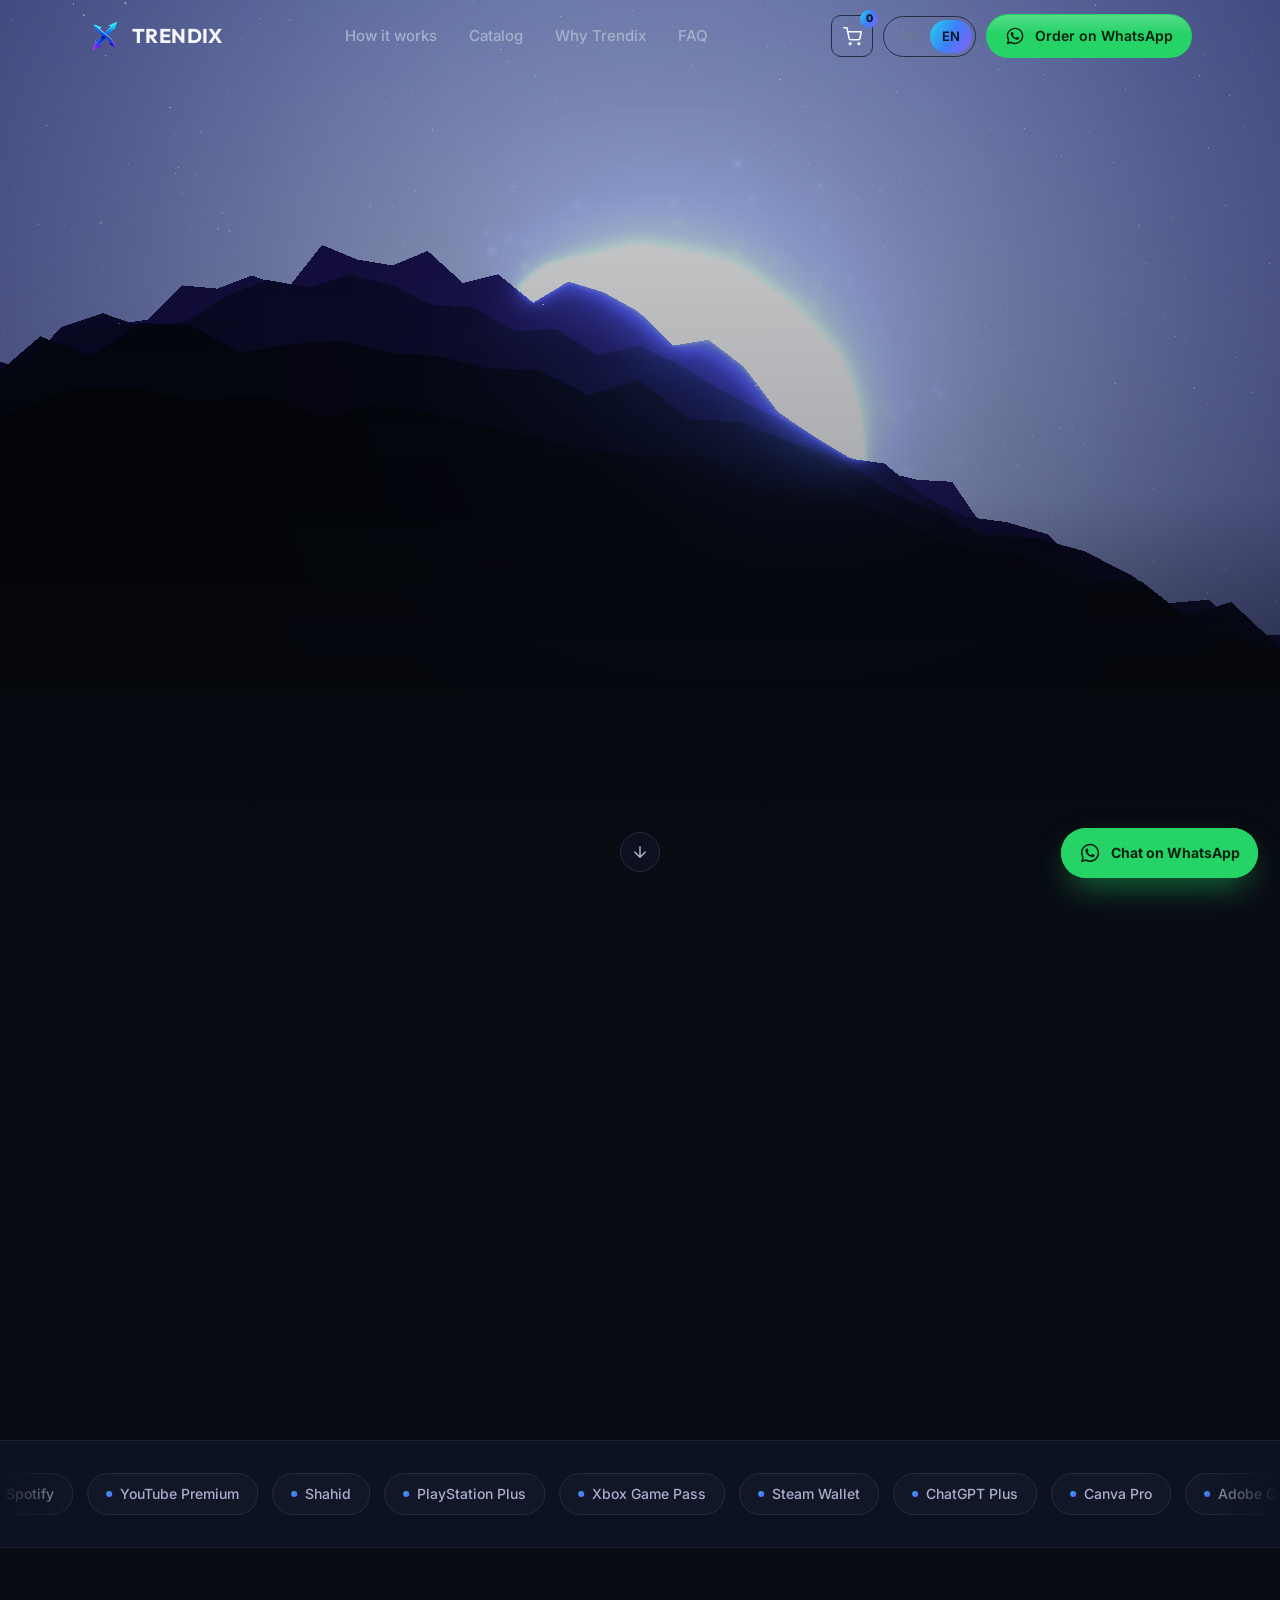
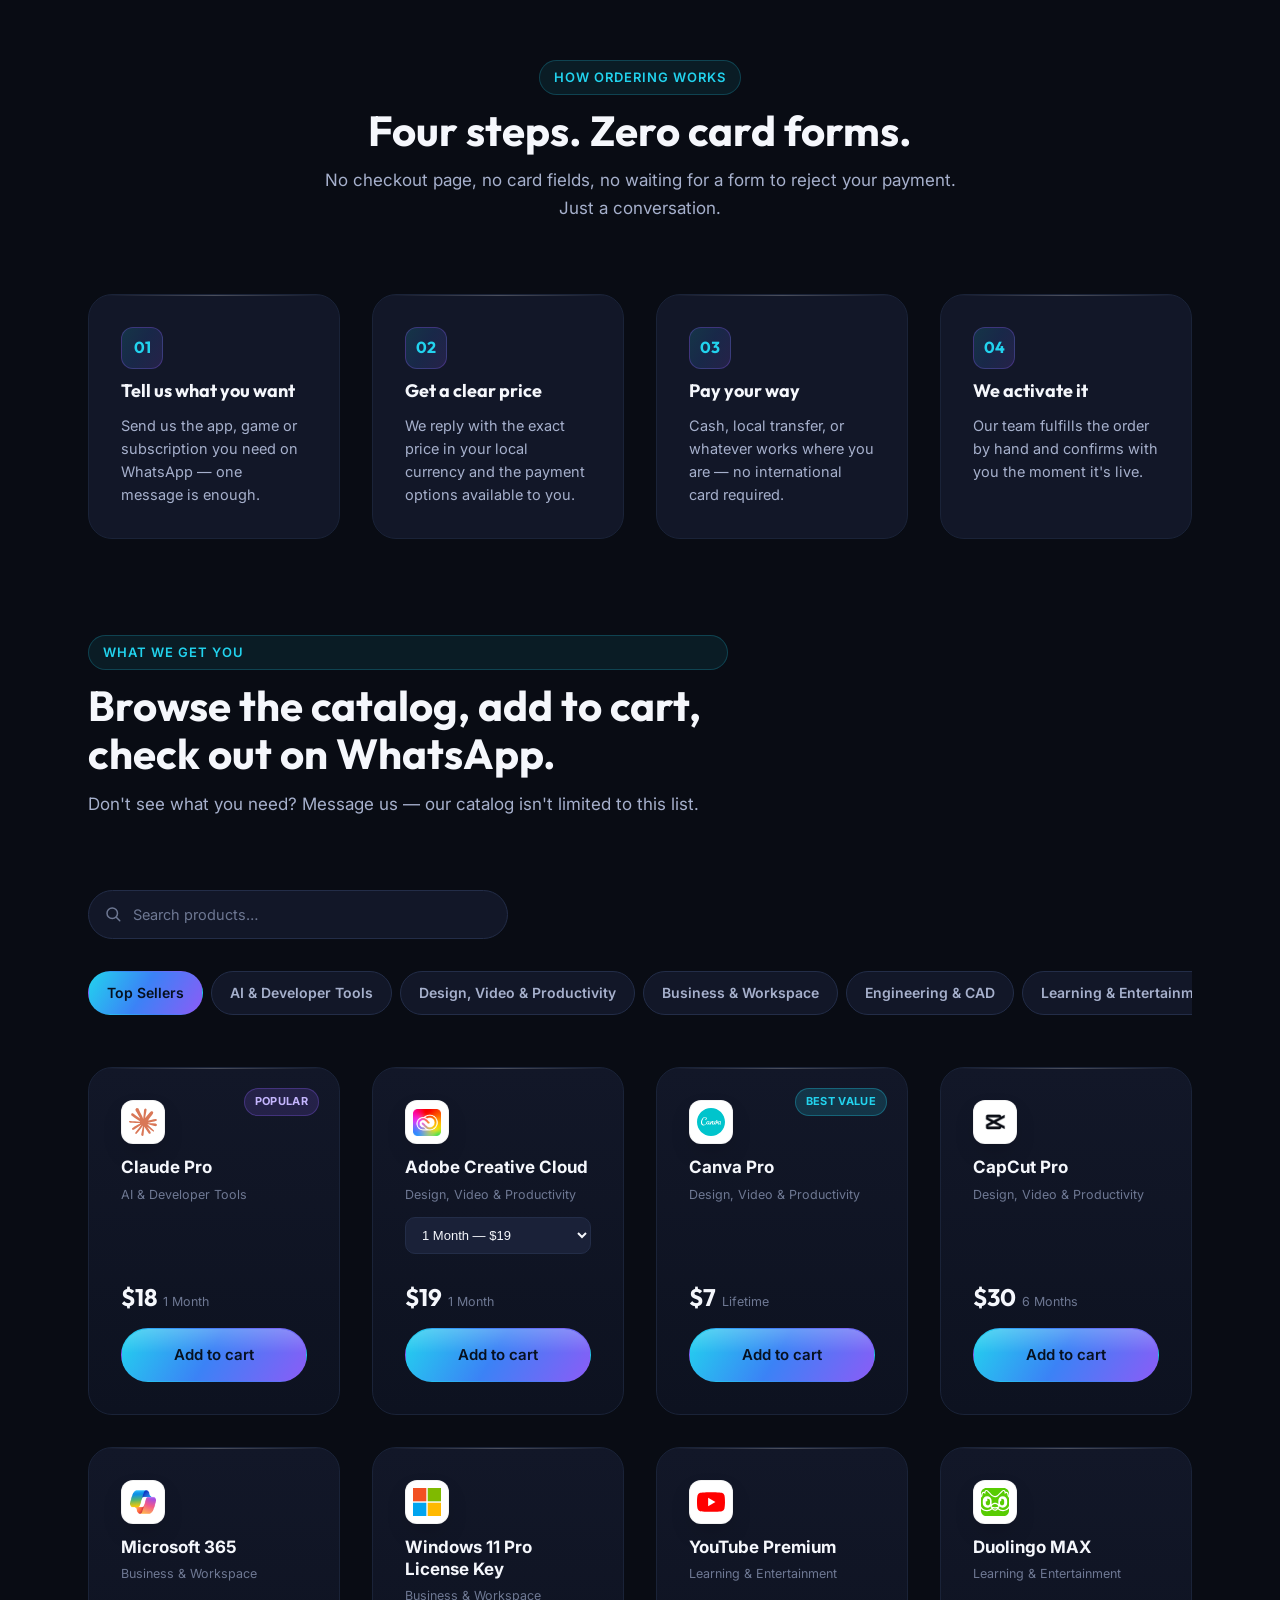
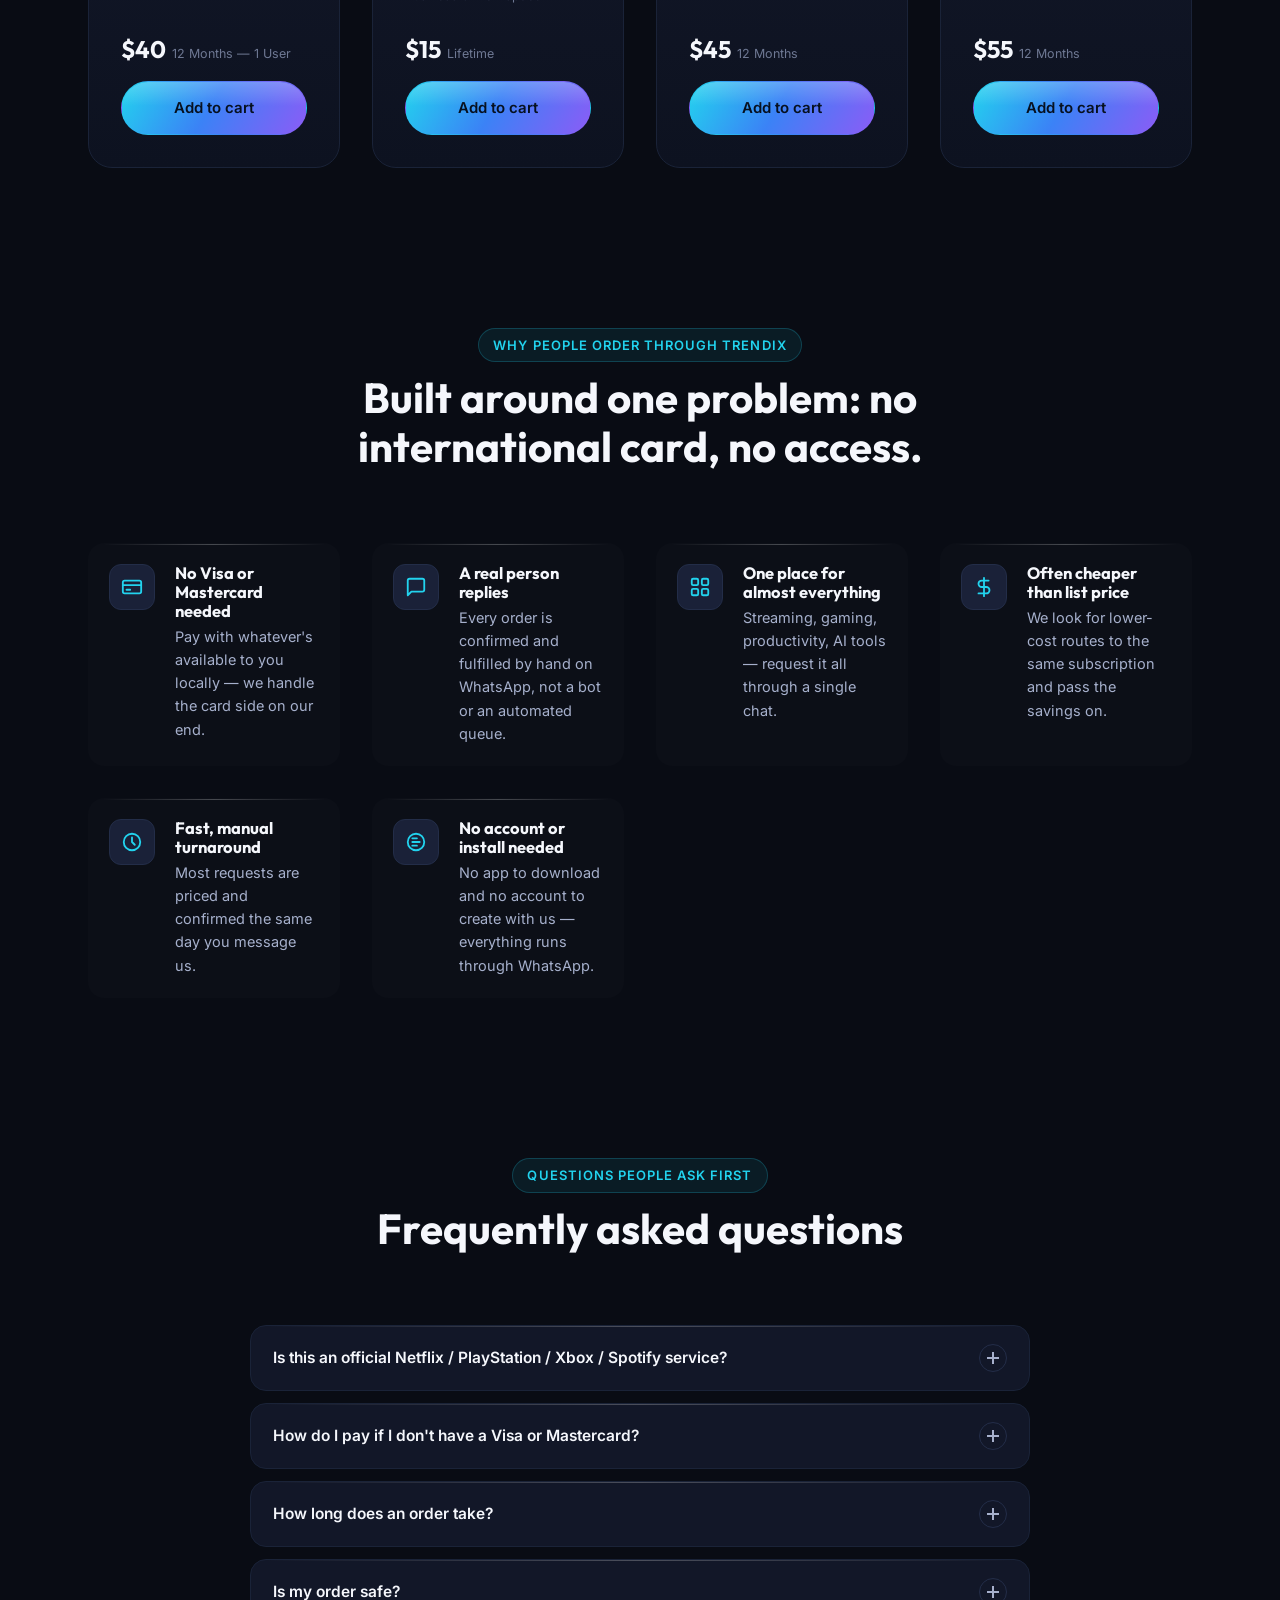
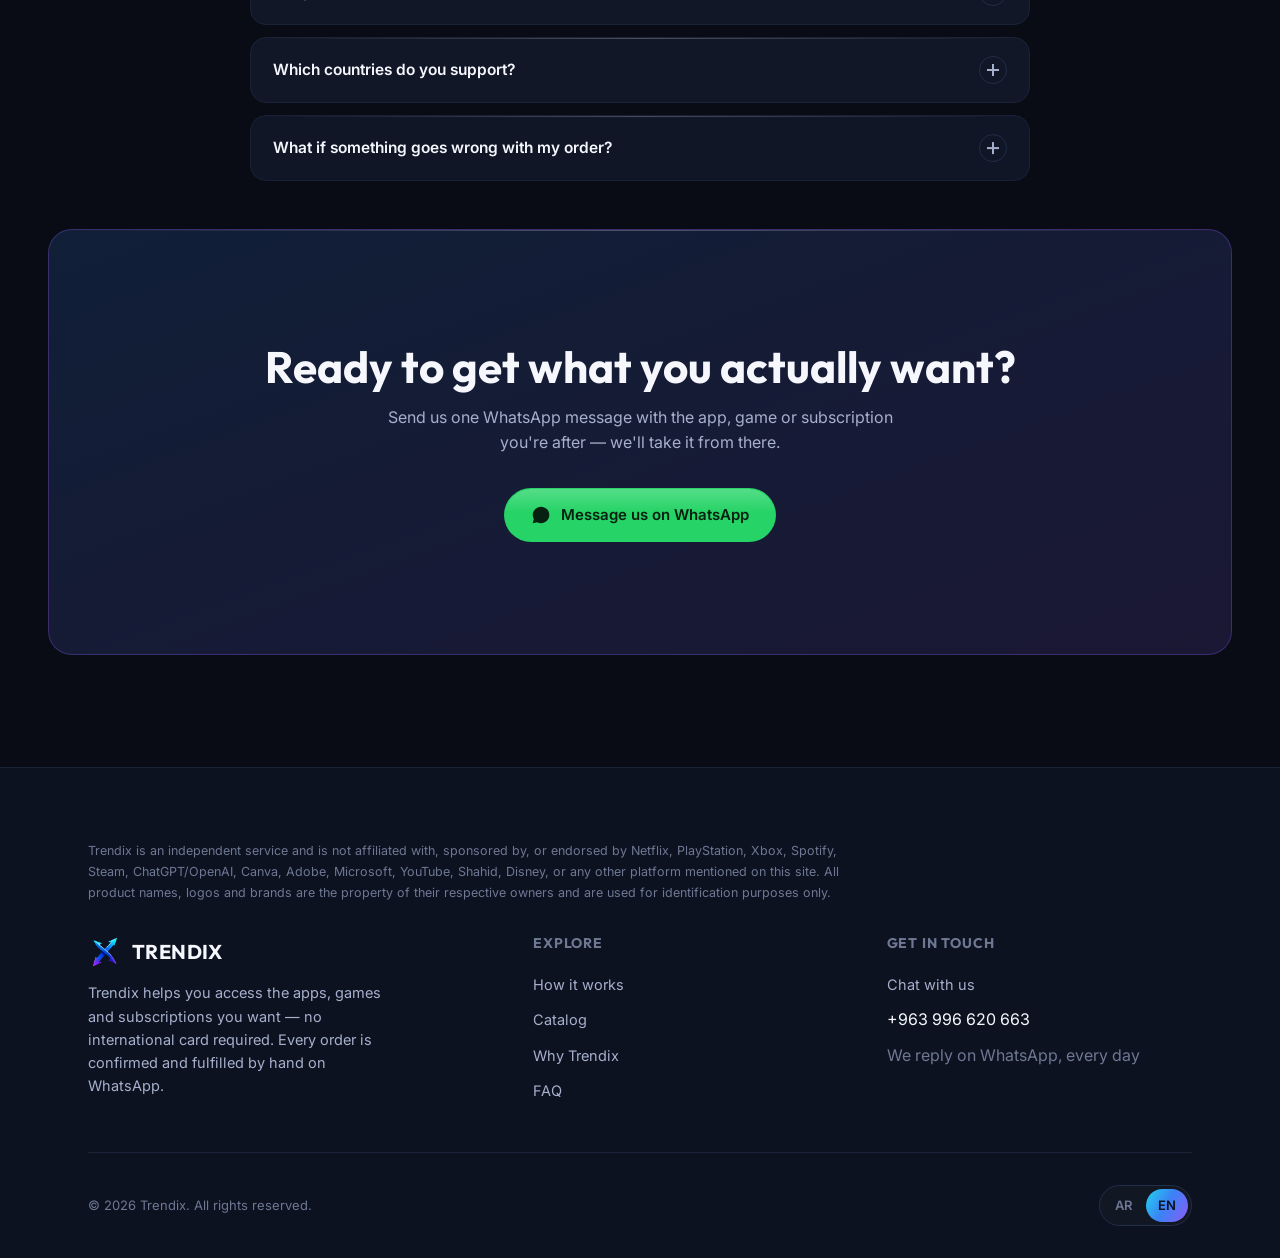
==== commit 4f3ebabd: "Fix three Arabic/mobile bugs: off-center hero arrow, broken marquee loop, Google Translate popup - ." ====
--- a/index.html
+++ b/index.html
@@ -1,8 +1,9 @@
 <!DOCTYPE html>
-<html lang="ar" dir="rtl">
+<html lang="ar" dir="rtl" translate="no">
 <head>
 <meta charset="UTF-8">
 <meta name="viewport" content="width=device-width, initial-scale=1, viewport-fit=cover">
+<meta name="google" content="notranslate">
 <title>Trendix — Any app, any game, no card needed. Order on WhatsApp.</title>
 <meta name="description" content="Trendix gets you subscriptions and top-ups for Netflix, PlayStation, Xbox, Spotify, ChatGPT and more — no international card required. Message us on WhatsApp and we handle the rest, by hand.">
 <meta name="theme-color" content="#090c14">
--- a/css/styles.css
+++ b/css/styles.css
@@ -473,7 +473,7 @@
   position: absolute;
   z-index: 1;
   bottom: 28px;
-  inset-inline-start: 50%;
+  left: 50%; /* physical, not logical — this must stay dead-center regardless of dir */
   transform: translateX(-50%);
   width: 40px;
   height: 40px;
@@ -520,7 +520,7 @@
 }
 .marquee::before { inset-inline-start: 0; background: linear-gradient(to right, var(--bg-alt), transparent); }
 .marquee::after { inset-inline-end: 0; background: linear-gradient(to left, var(--bg-alt), transparent); }
-.marquee-track { display: flex; gap: 14px; width: max-content; }
+.marquee-track { display: flex; gap: 14px; width: max-content; direction: ltr; }
 .marquee-track .pill {
   display: inline-flex;
   align-items: center;
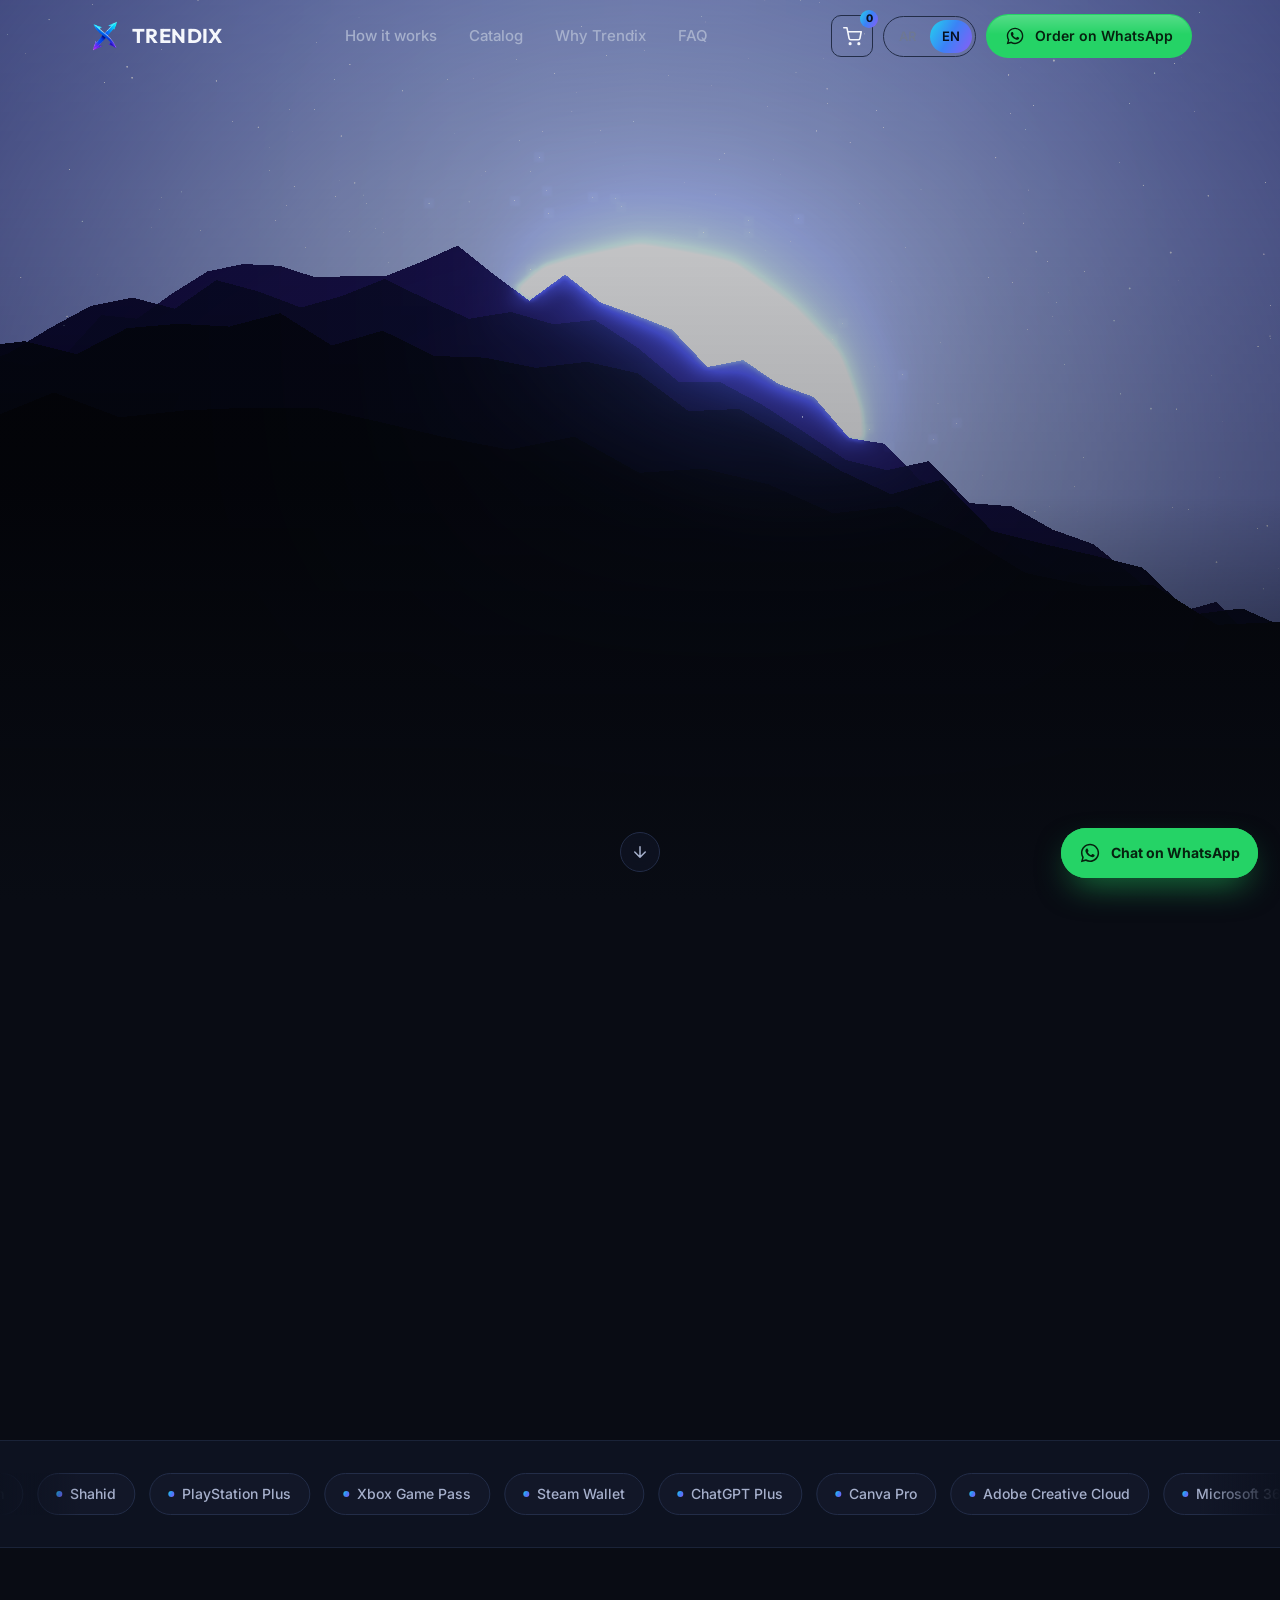
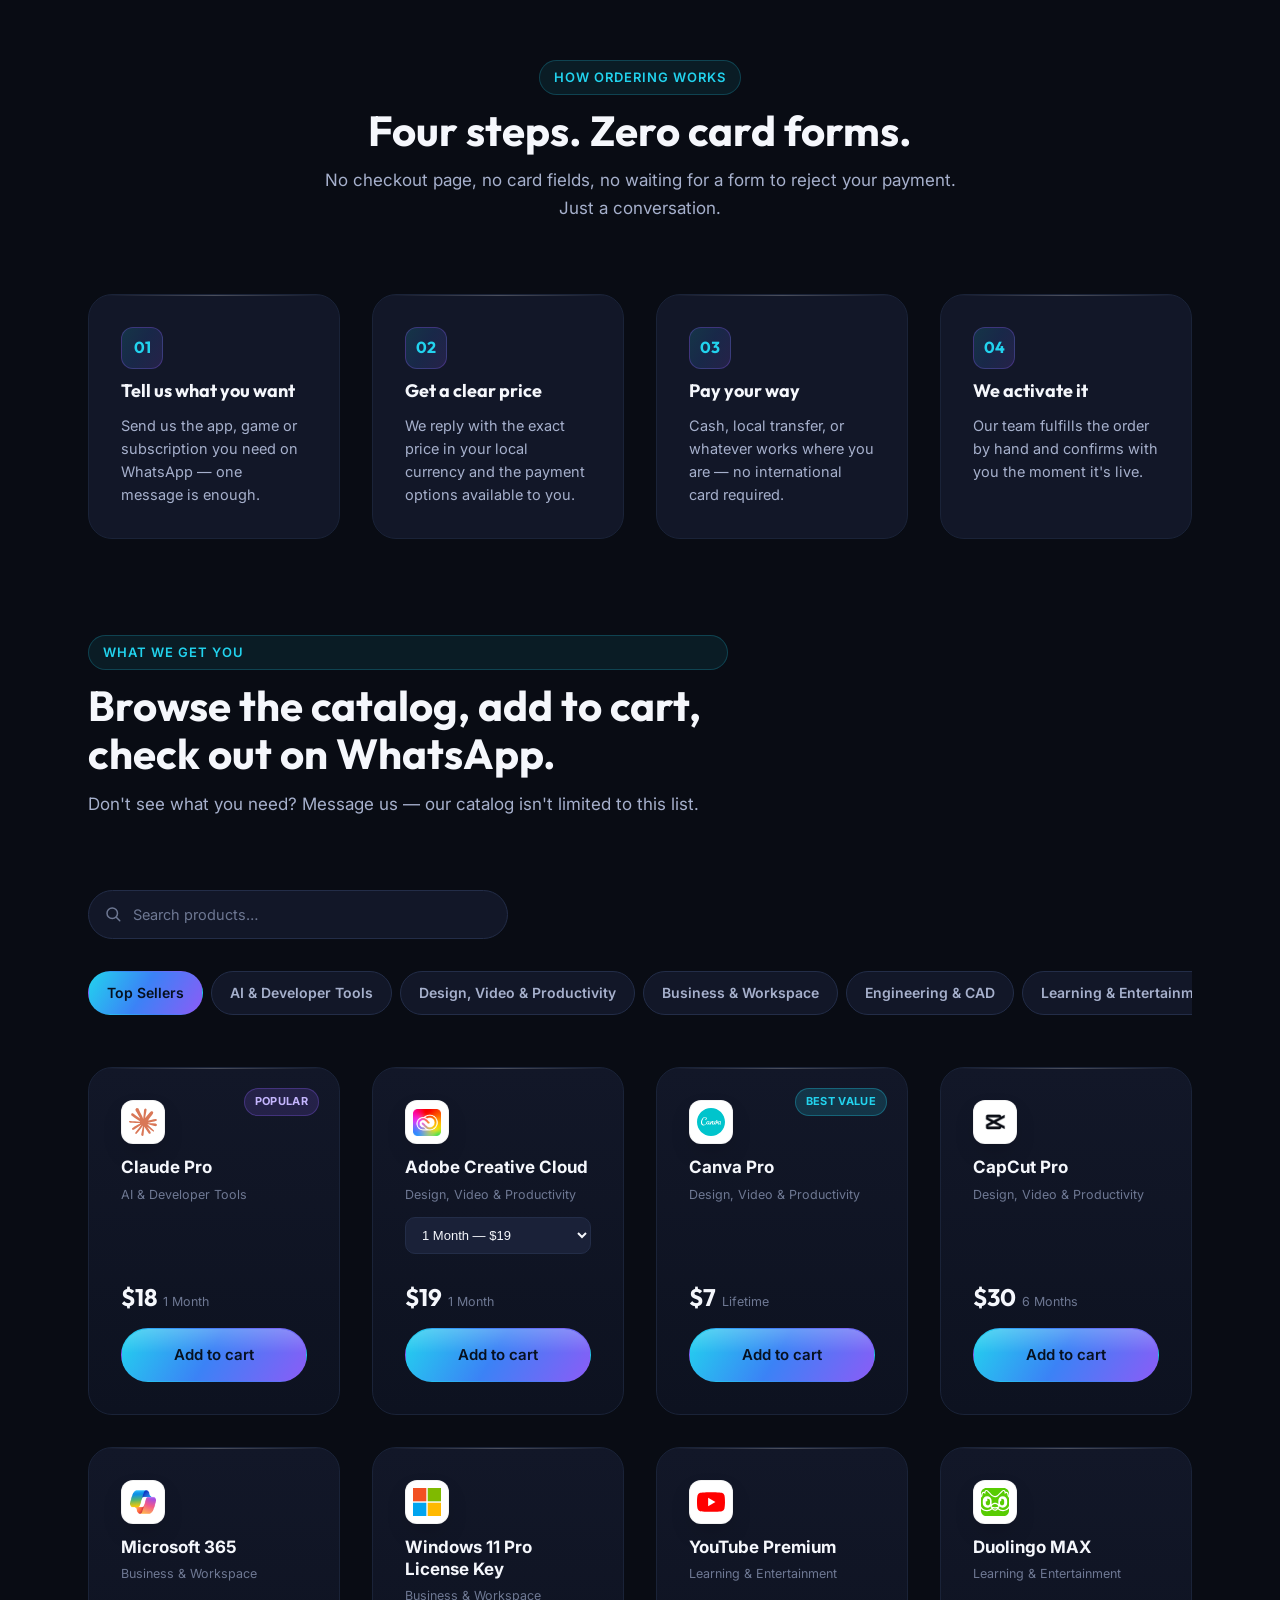
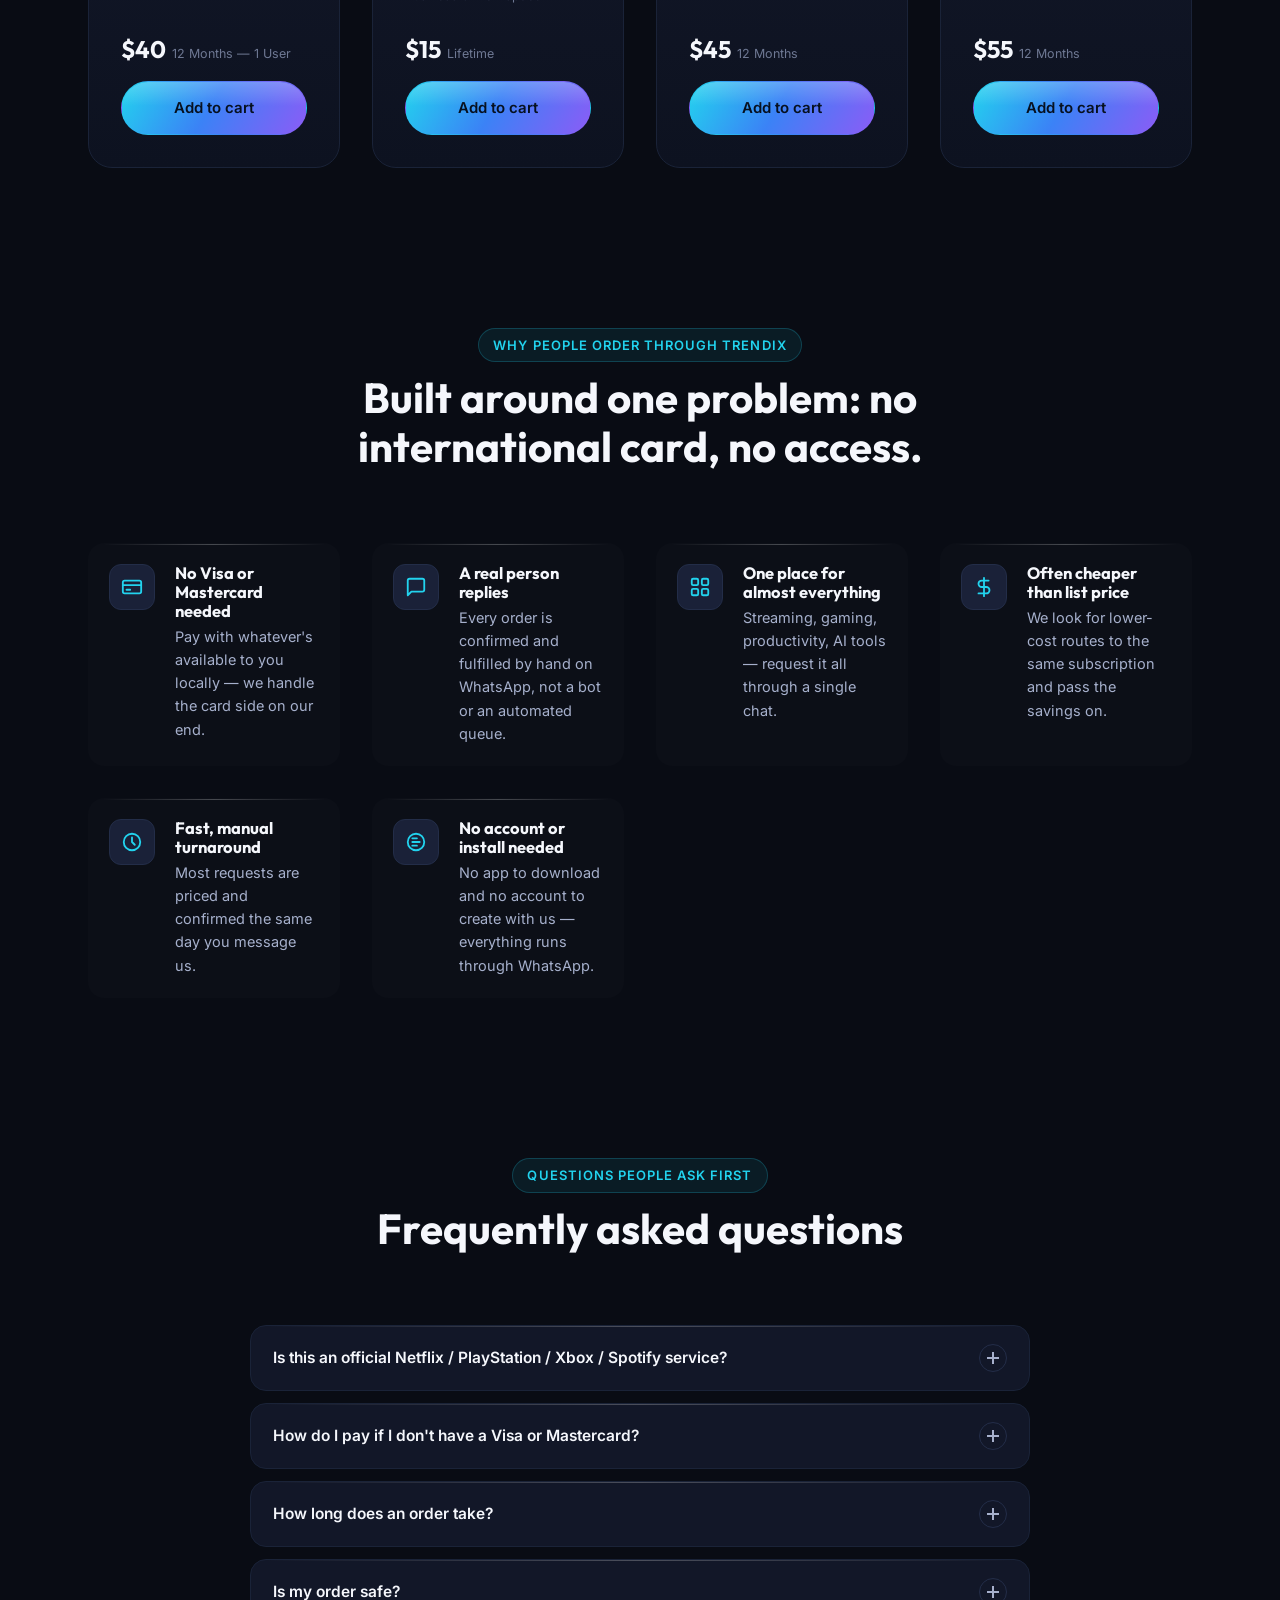
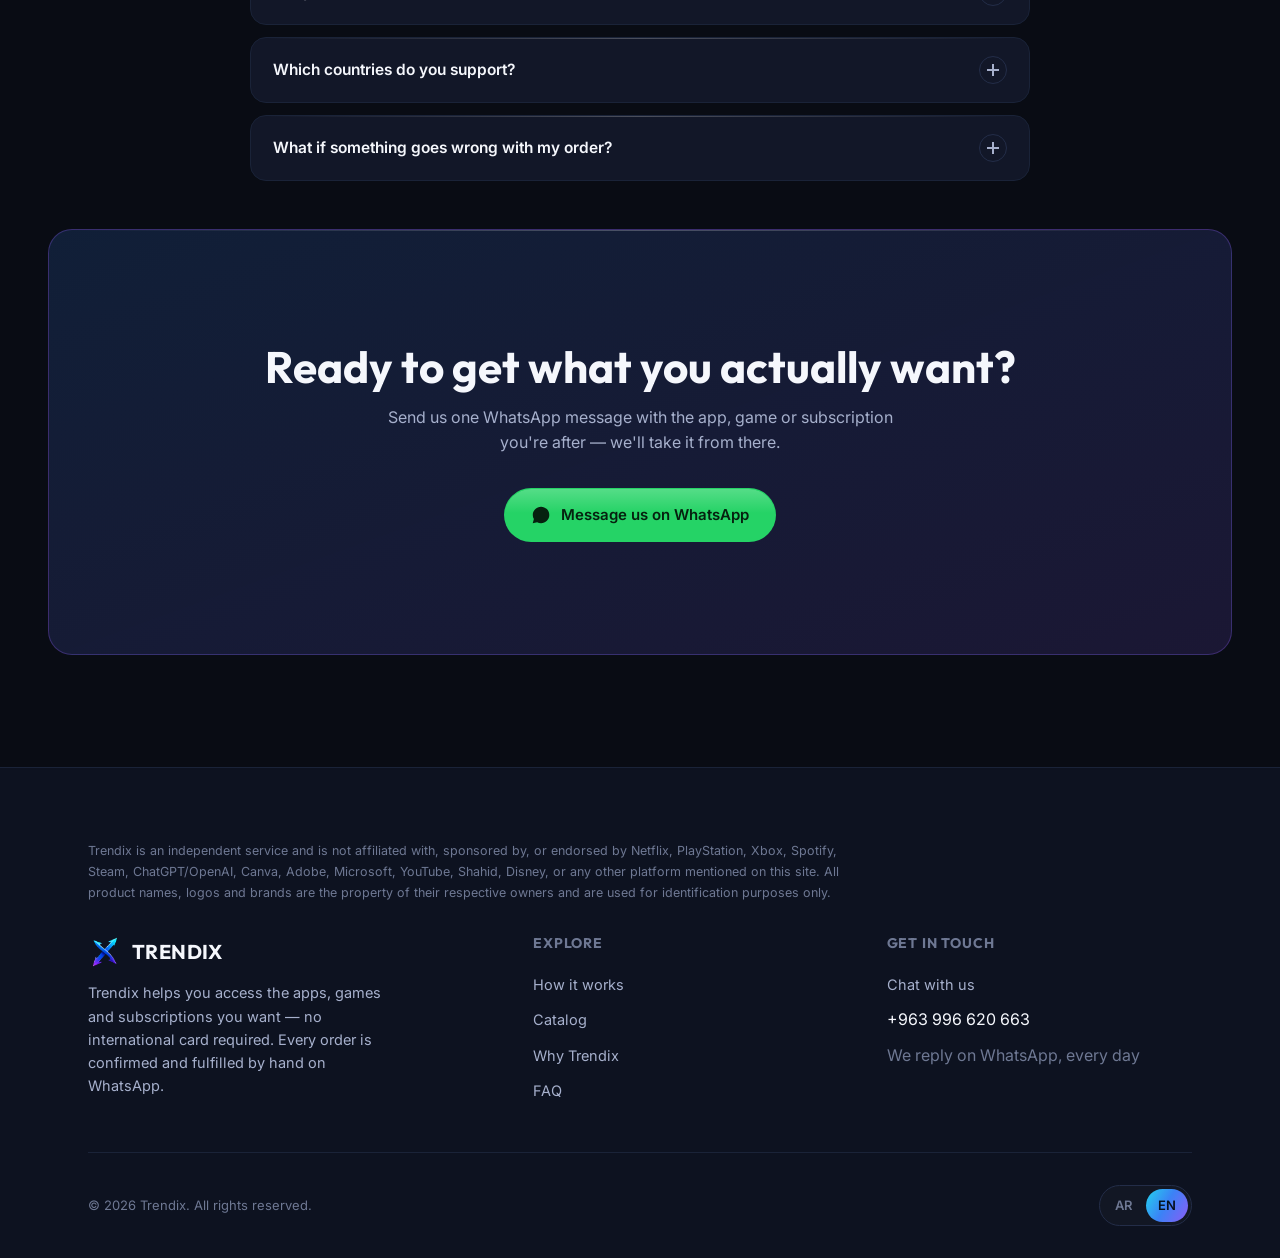
==== commit 6c0a889f: "Fix reversed phone number in RTL footer '+963 996 620 663' sat in the RTL page flow with no directio" ====
--- a/index.html
+++ b/index.html
@@ -369,7 +369,7 @@
         <h4 data-i18n="footer.contact">Get in touch</h4>
         <ul>
           <li><a href="#" data-wa="generic" target="_blank" rel="noopener" data-i18n="footer.contact.cta">Chat with us</a></li>
-          <li>+963 996 620 663</li>
+          <li><bdi dir="ltr">+963 996 620 663</bdi></li>
           <li style="color:var(--text-dim)" data-i18n="footer.contact.hours">We reply on WhatsApp, every day</li>
         </ul>
       </div>
--- a/css/styles.css
+++ b/css/styles.css
@@ -509,7 +509,12 @@
    Marquee trust bar
    ============================================================ */
 .trust-bar { padding-block: var(--space-lg); border-block: 1px solid var(--border-soft); background: var(--bg-alt); }
-.marquee { overflow: hidden; position: relative; }
+/* direction:ltr here too, not just on the track: CSS anchors overflowing
+   content to the SCROLL CONTAINER's own direction, not its child's — with
+   dir=rtl inherited here the oversized track anchors flush-right and clips
+   almost entirely off-screen to the left, which is what showed as a fully
+   blank bar. */
+.marquee { overflow: hidden; position: relative; direction: ltr; }
 .marquee::before, .marquee::after {
   content: "";
   position: absolute;
@@ -518,8 +523,12 @@
   z-index: 2;
   pointer-events: none;
 }
-.marquee::before { inset-inline-start: 0; background: linear-gradient(to right, var(--bg-alt), transparent); }
-.marquee::after { inset-inline-end: 0; background: linear-gradient(to left, var(--bg-alt), transparent); }
+/* physical left/right on purpose: the track inside is forced direction:ltr,
+   so these edge fades must stay physically pinned too, or dir=rtl flips
+   their position while the gradient itself stays pointed the old way —
+   opaque lands mid-track and the real edge is left with a hard cutoff. */
+.marquee::before { left: 0; background: linear-gradient(to right, var(--bg-alt), transparent); }
+.marquee::after { right: 0; background: linear-gradient(to left, var(--bg-alt), transparent); }
 .marquee-track { display: flex; gap: 14px; width: max-content; direction: ltr; }
 .marquee-track .pill {
   display: inline-flex;
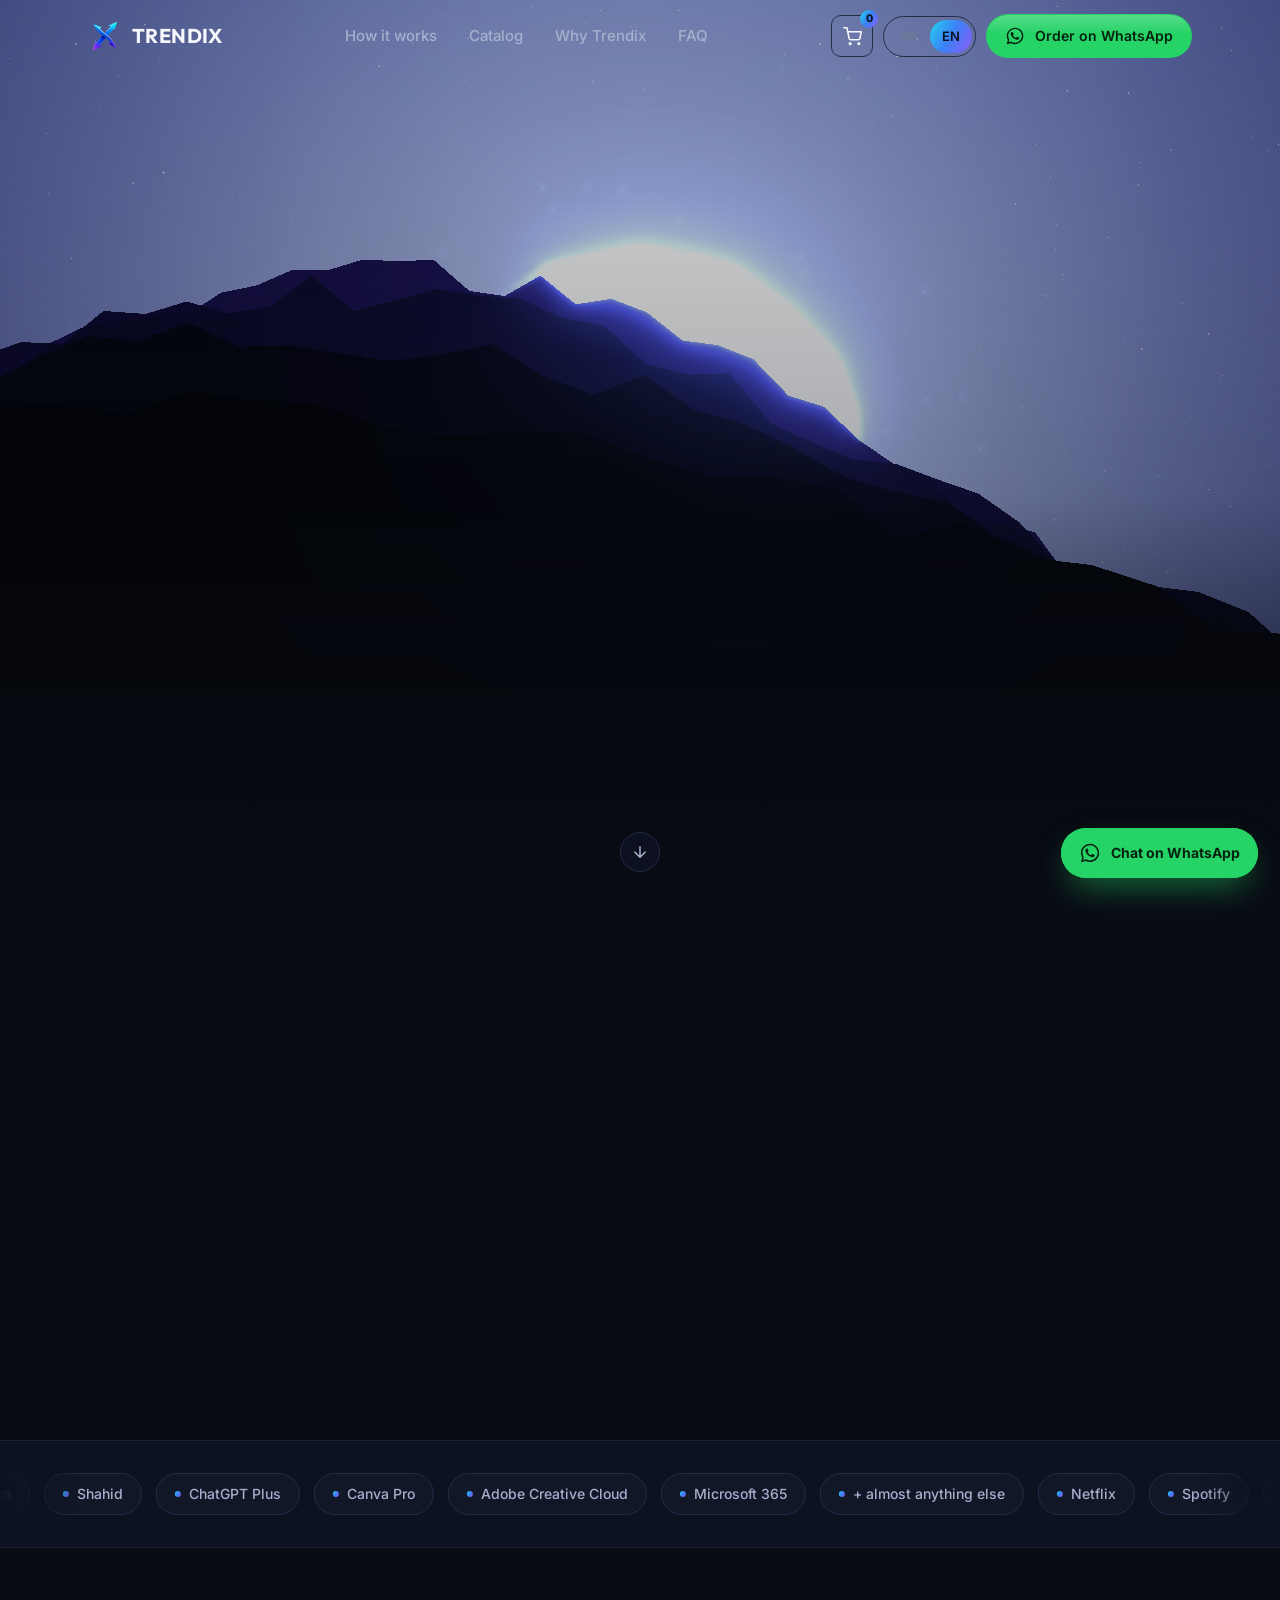
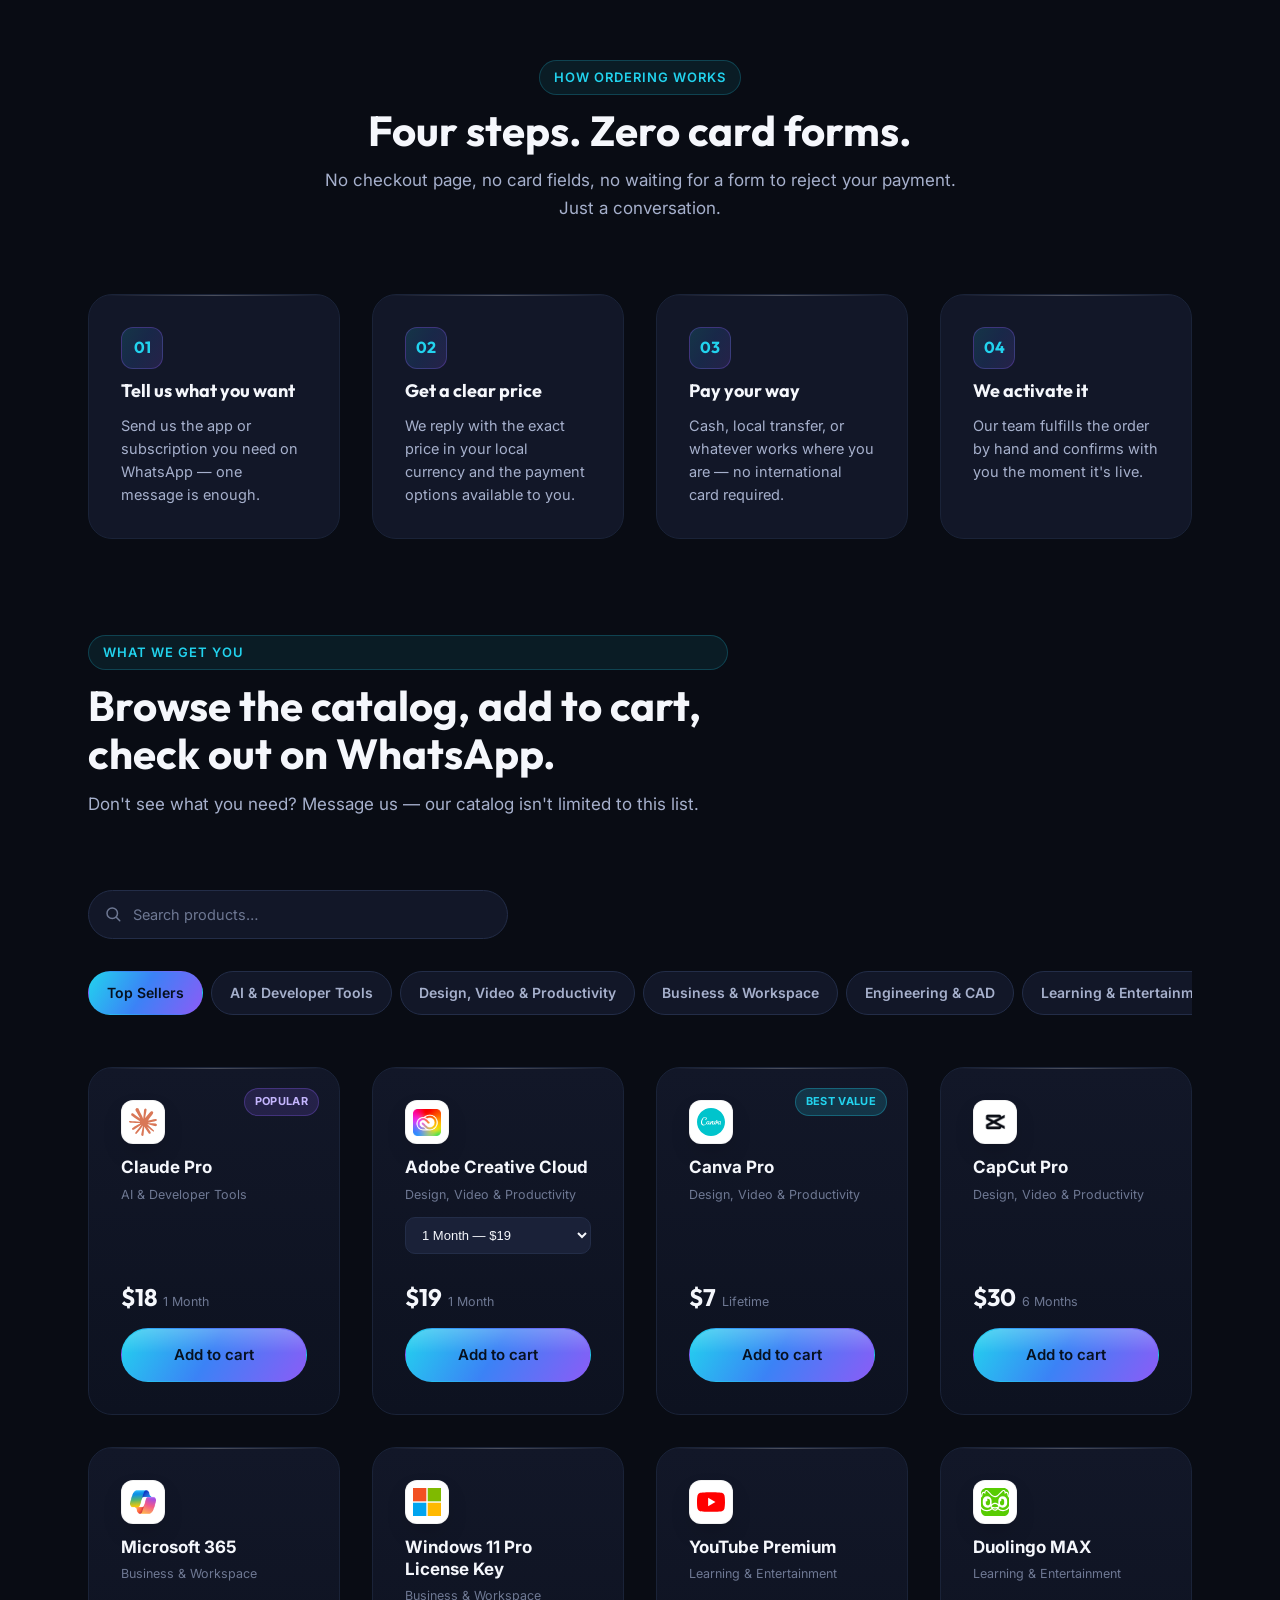
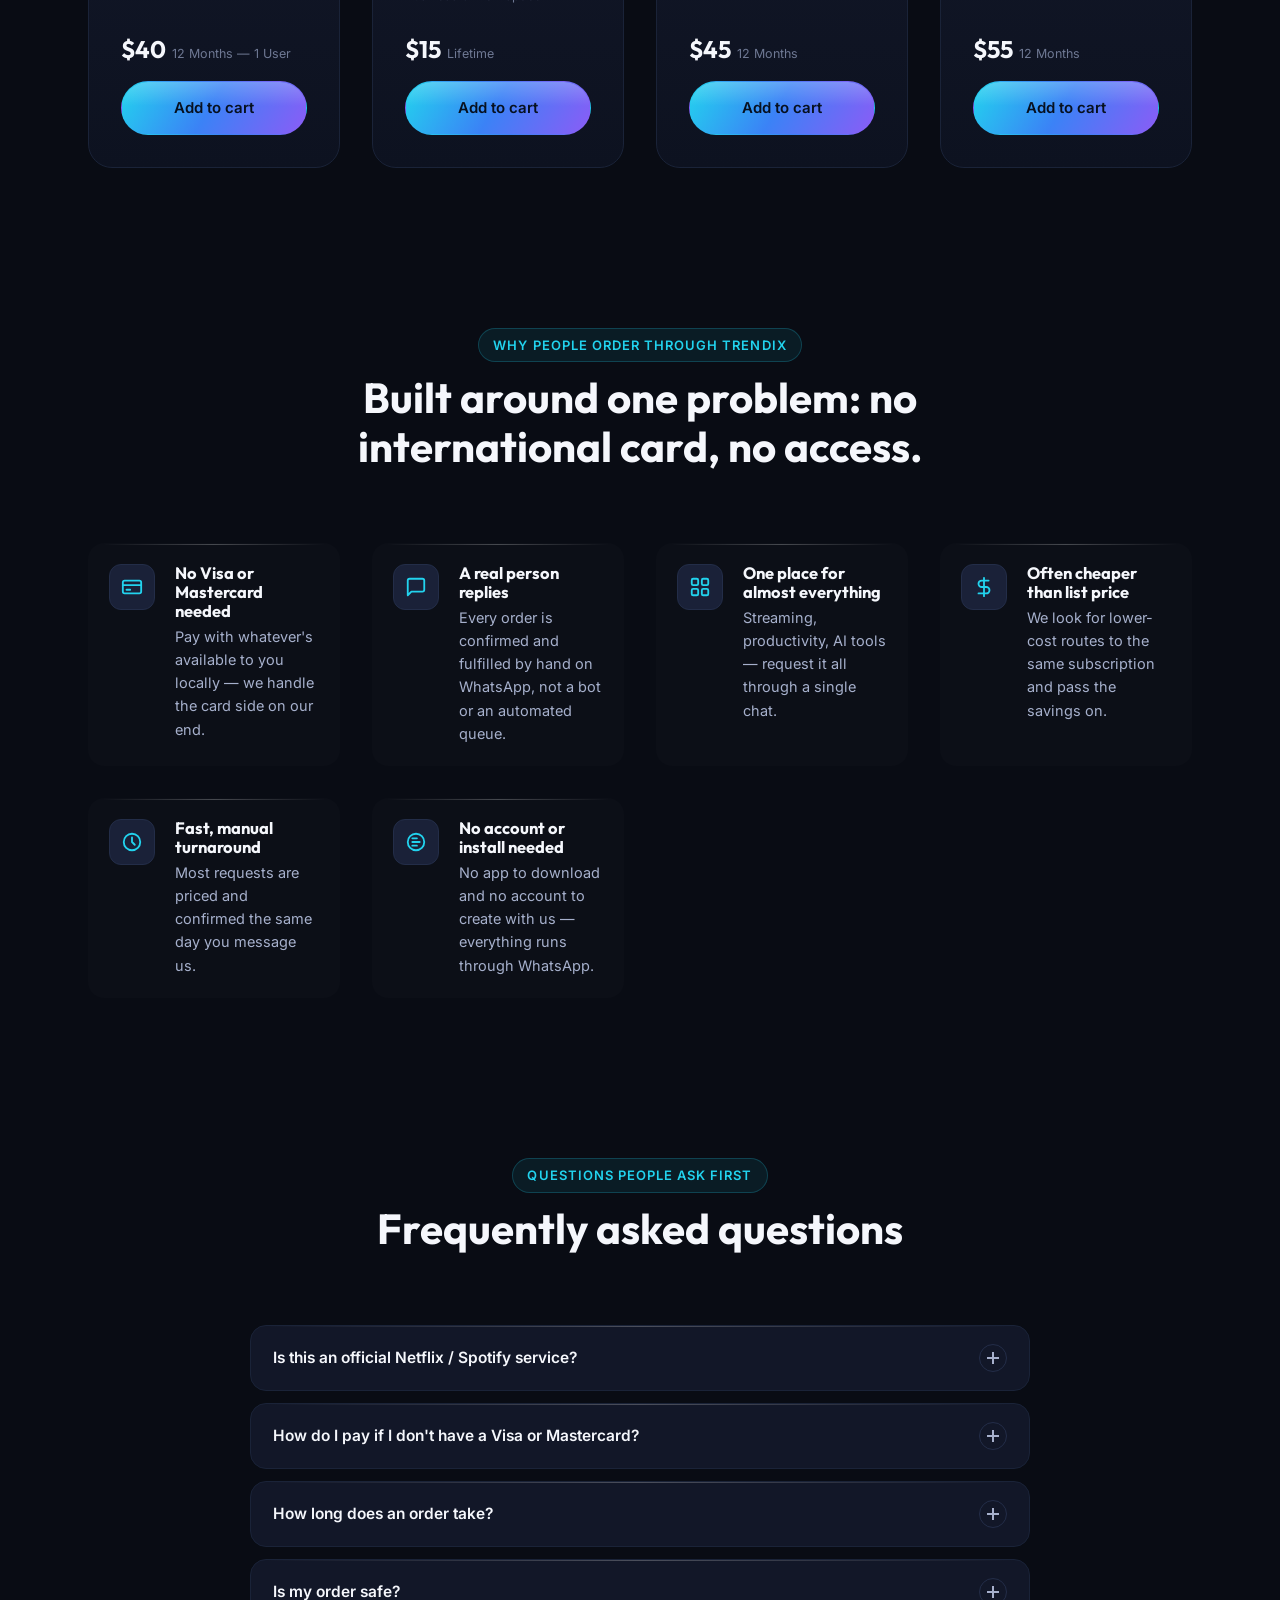
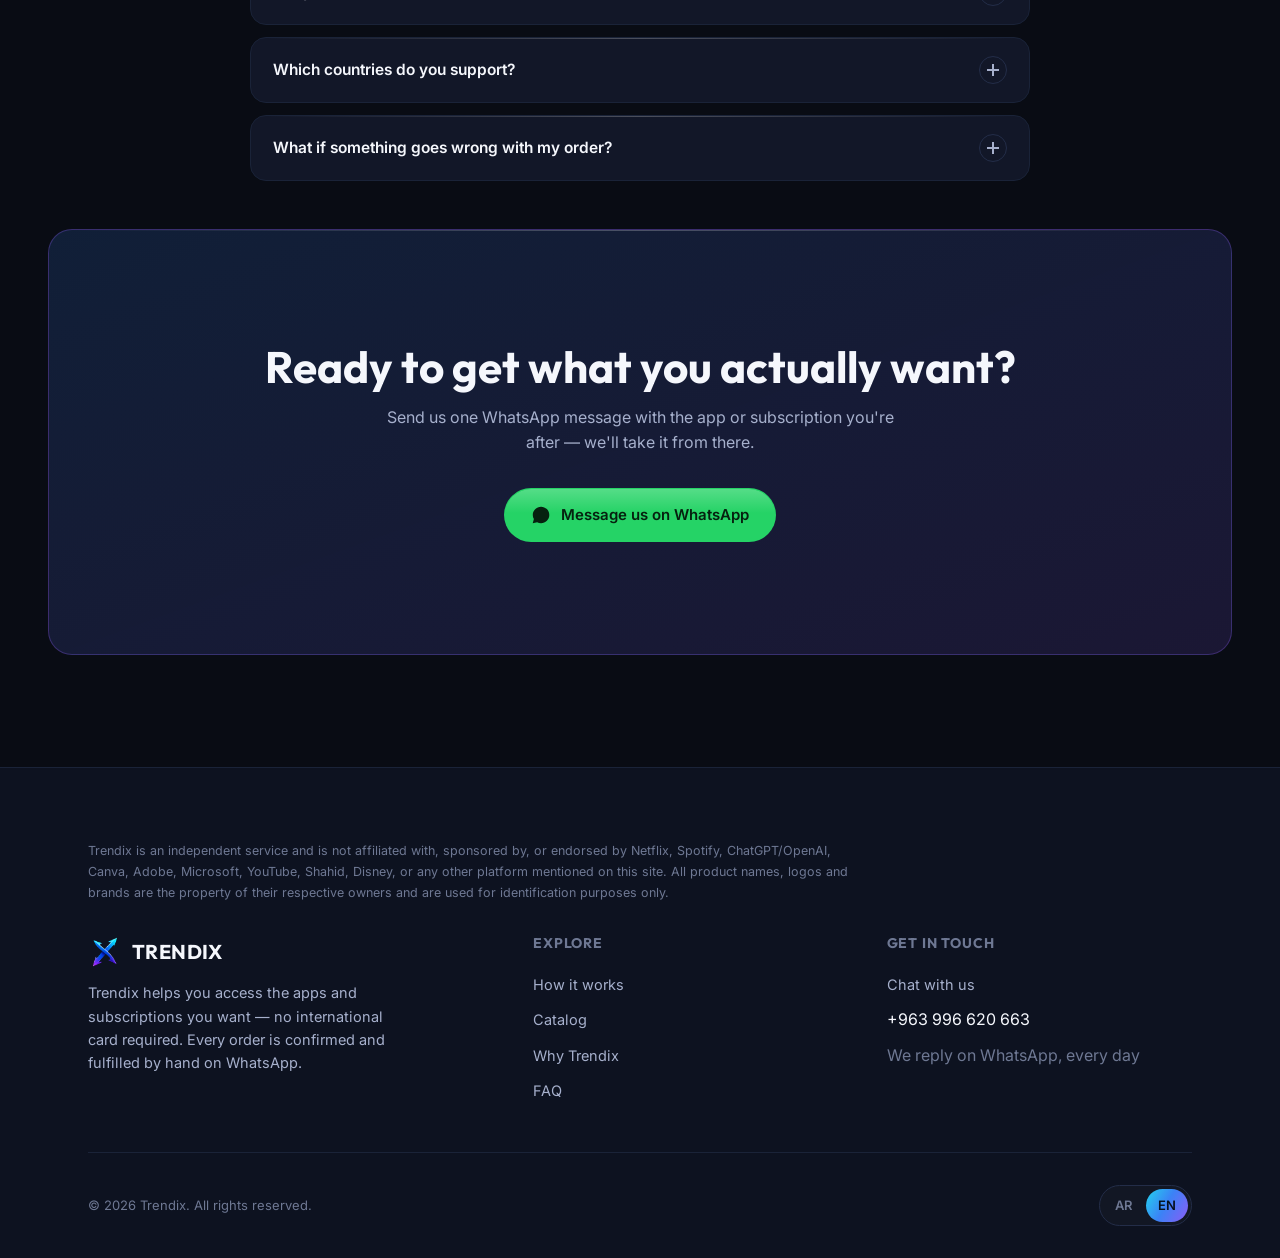
==== commit da19f9cc: "Remove all game-related content from the site Searched the whole repo for game/gaming/PUBG/Free Fire" ====
--- a/index.html
+++ b/index.html
@@ -4,8 +4,8 @@
 <meta charset="UTF-8">
 <meta name="viewport" content="width=device-width, initial-scale=1, viewport-fit=cover">
 <meta name="google" content="notranslate">
-<title>Trendix — Any app, any game, no card needed. Order on WhatsApp.</title>
-<meta name="description" content="Trendix gets you subscriptions and top-ups for Netflix, PlayStation, Xbox, Spotify, ChatGPT and more — no international card required. Message us on WhatsApp and we handle the rest, by hand.">
+<title>Trendix — Every app, no card needed. Order on WhatsApp.</title>
+<meta name="description" content="Trendix gets you subscriptions and top-ups for Netflix, Spotify, ChatGPT and more — no international card required. Message us on WhatsApp and we handle the rest, by hand.">
 <meta name="theme-color" content="#090c14">
 <link rel="icon" href="/favicon.ico" sizes="any">
 <link rel="icon" type="image/png" sizes="32x32" href="favicon-32x32.png">
@@ -13,7 +13,7 @@
 <link rel="apple-touch-icon" sizes="180x180" href="apple-touch-icon.png">
 
 <!-- Open Graph -->
-<meta property="og:title" content="Trendix — Any app, any game, no card needed.">
+<meta property="og:title" content="Trendix — Every app, no card needed.">
 <meta property="og:description" content="Order subscriptions and top-ups on WhatsApp — no international card required.">
 <meta property="og:type" content="website">
 <meta property="og:url" content="https://trendix-market.com/">
@@ -24,7 +24,7 @@
 
 <!-- Twitter Card -->
 <meta name="twitter:card" content="summary_large_image">
-<meta name="twitter:title" content="Trendix — Any app, any game, no card needed.">
+<meta name="twitter:title" content="Trendix — Every app, no card needed.">
 <meta name="twitter:description" content="Order subscriptions and top-ups on WhatsApp — no international card required.">
 <meta name="twitter:image" content="https://trendix-market.com/assets/og-image.jpg">
 
@@ -148,7 +148,7 @@
       </h1>
 
       <div class="cosmos-subtitle" data-cosmos-reveal>
-        <p class="subtitle-line" data-i18n="hero.line1">Every app, every game, every subscription you want.</p>
+        <p class="subtitle-line" data-i18n="hero.line1">Every app, every subscription you want.</p>
         <p class="subtitle-line" data-i18n="hero.line2">No international card needed — just message us on WhatsApp.</p>
       </div>
 
@@ -192,9 +192,6 @@
         <span class="pill"><span class="dot"></span>Spotify</span>
         <span class="pill"><span class="dot"></span>YouTube Premium</span>
         <span class="pill"><span class="dot"></span>Shahid</span>
-        <span class="pill"><span class="dot"></span>PlayStation Plus</span>
-        <span class="pill"><span class="dot"></span>Xbox Game Pass</span>
-        <span class="pill"><span class="dot"></span>Steam Wallet</span>
         <span class="pill"><span class="dot"></span>ChatGPT Plus</span>
         <span class="pill"><span class="dot"></span>Canva Pro</span>
         <span class="pill"><span class="dot"></span>Adobe Creative Cloud</span>
@@ -216,7 +213,7 @@
         <div class="step-card spotlight glass-edge" data-reveal>
           <div class="step-num">01</div>
           <h3 data-i18n="how.1.title">Tell us what you want</h3>
-          <p data-i18n="how.1.desc">Send us the app, game or subscription you need on WhatsApp.</p>
+          <p data-i18n="how.1.desc">Send us the app or subscription you need on WhatsApp.</p>
         </div>
         <div class="step-card spotlight glass-edge" data-reveal>
           <div class="step-num">02</div>
@@ -277,7 +274,7 @@
         </div>
         <div class="why-item spotlight glass-edge" data-reveal>
           <div class="why-icon"><svg viewBox="0 0 24 24" fill="none" stroke="currentColor" stroke-width="2" stroke-linecap="round" stroke-linejoin="round"><rect x="3" y="3" width="7" height="7" rx="1.5"/><rect x="14" y="3" width="7" height="7" rx="1.5"/><rect x="3" y="14" width="7" height="7" rx="1.5"/><rect x="14" y="14" width="7" height="7" rx="1.5"/></svg></div>
-          <div><h3 data-i18n="why.3.title">One place for almost everything</h3><p data-i18n="why.3.desc">Streaming, gaming, productivity, AI tools.</p></div>
+          <div><h3 data-i18n="why.3.title">One place for almost everything</h3><p data-i18n="why.3.desc">Streaming, productivity, AI tools.</p></div>
         </div>
         <div class="why-item spotlight glass-edge" data-reveal>
           <div class="why-icon"><svg viewBox="0 0 24 24" fill="none" stroke="currentColor" stroke-width="2" stroke-linecap="round" stroke-linejoin="round"><path d="M12 2v20M17 5H9.5a3.5 3.5 0 0 0 0 7h5a3.5 3.5 0 0 1 0 7H6"/></svg></div>
--- a/css/styles.css
+++ b/css/styles.css
@@ -64,7 +64,10 @@
   line-height: 1.6;
   -webkit-font-smoothing: antialiased;
   overflow-x: hidden;
-}
+  cursor: default; /* stop the text-select (I-beam) cursor over plain copy — links/buttons/inputs restore their own cursor below */
+}
+input, textarea, select { cursor: auto; }
+input[type="search"], input[type="text"], textarea { cursor: text; }
 html[lang="ar"] body { font-family: var(--font-ar); }
 h1, h2, h3, h4 { font-family: var(--font-en-heading); margin: 0; line-height: 1.15; font-weight: 700; }
 html[lang="ar"] h1, html[lang="ar"] h2, html[lang="ar"] h3, html[lang="ar"] h4 { font-family: var(--font-ar); font-weight: 800; }
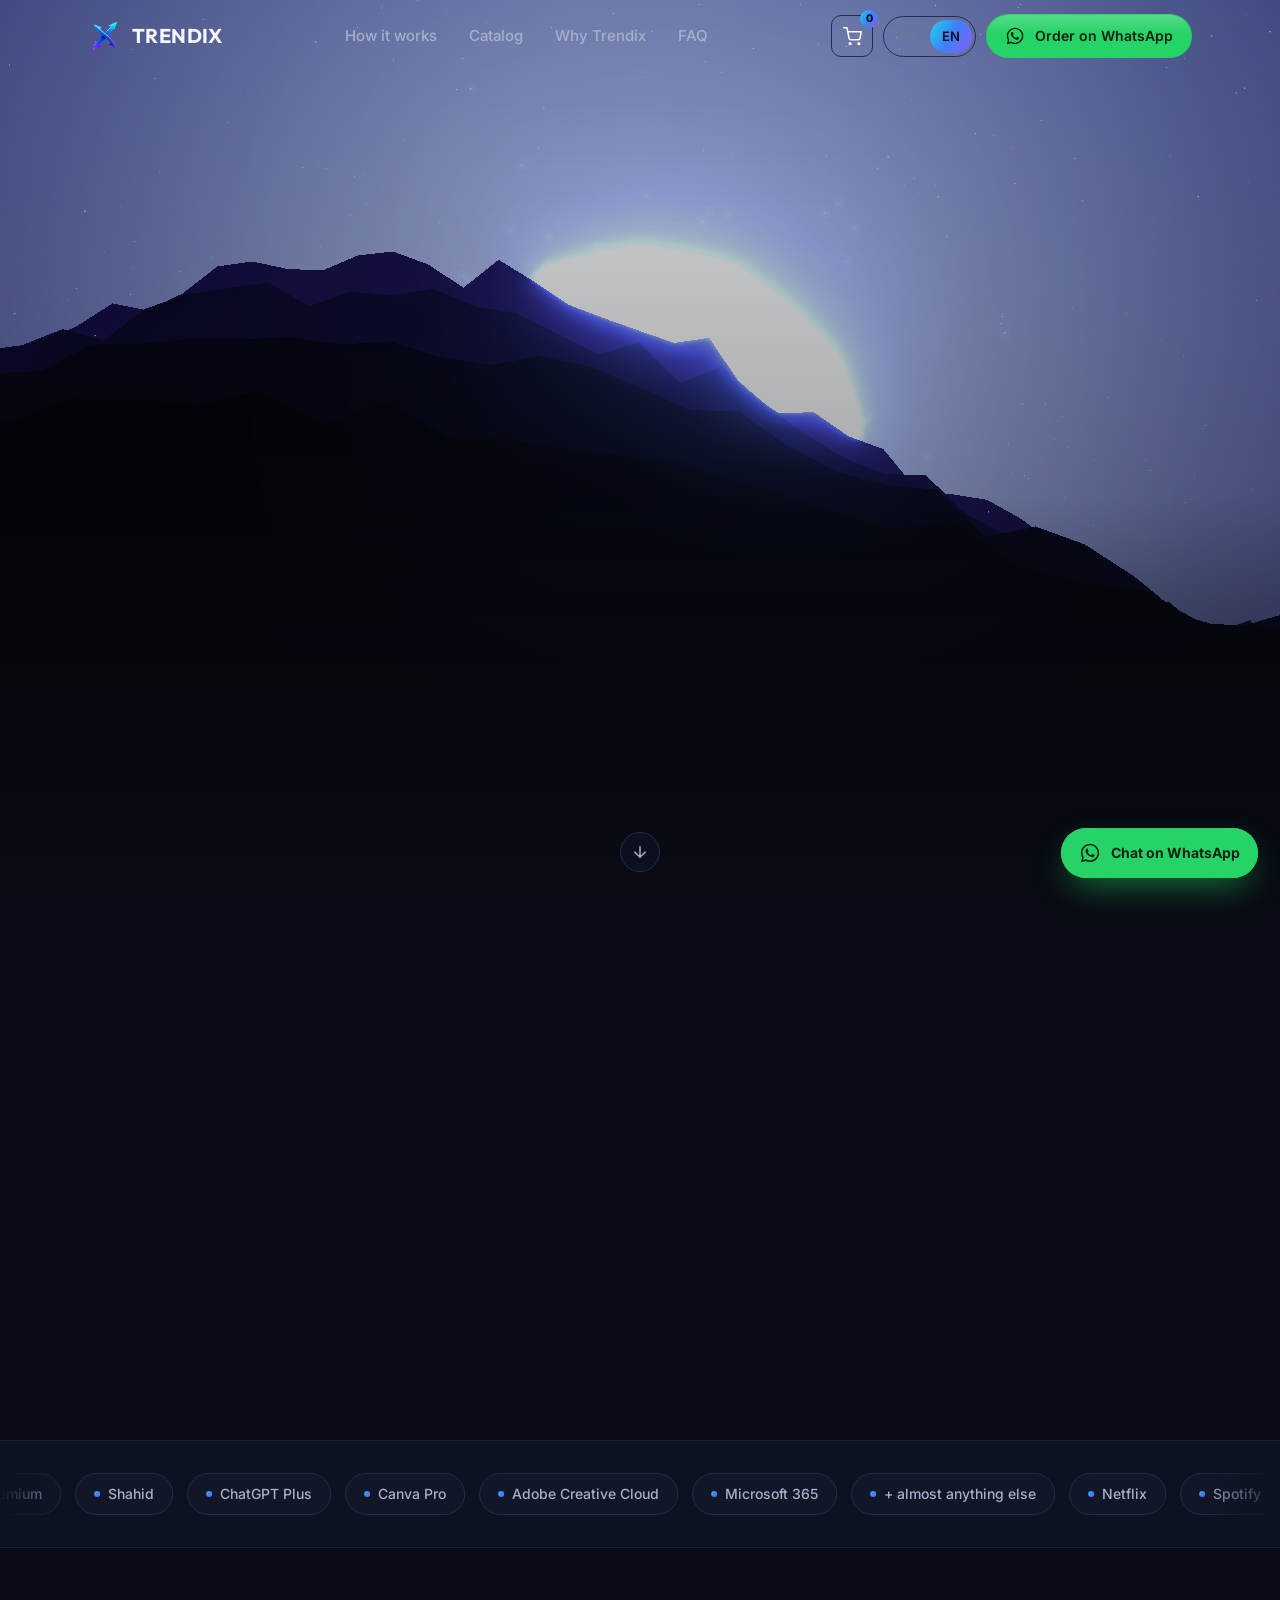
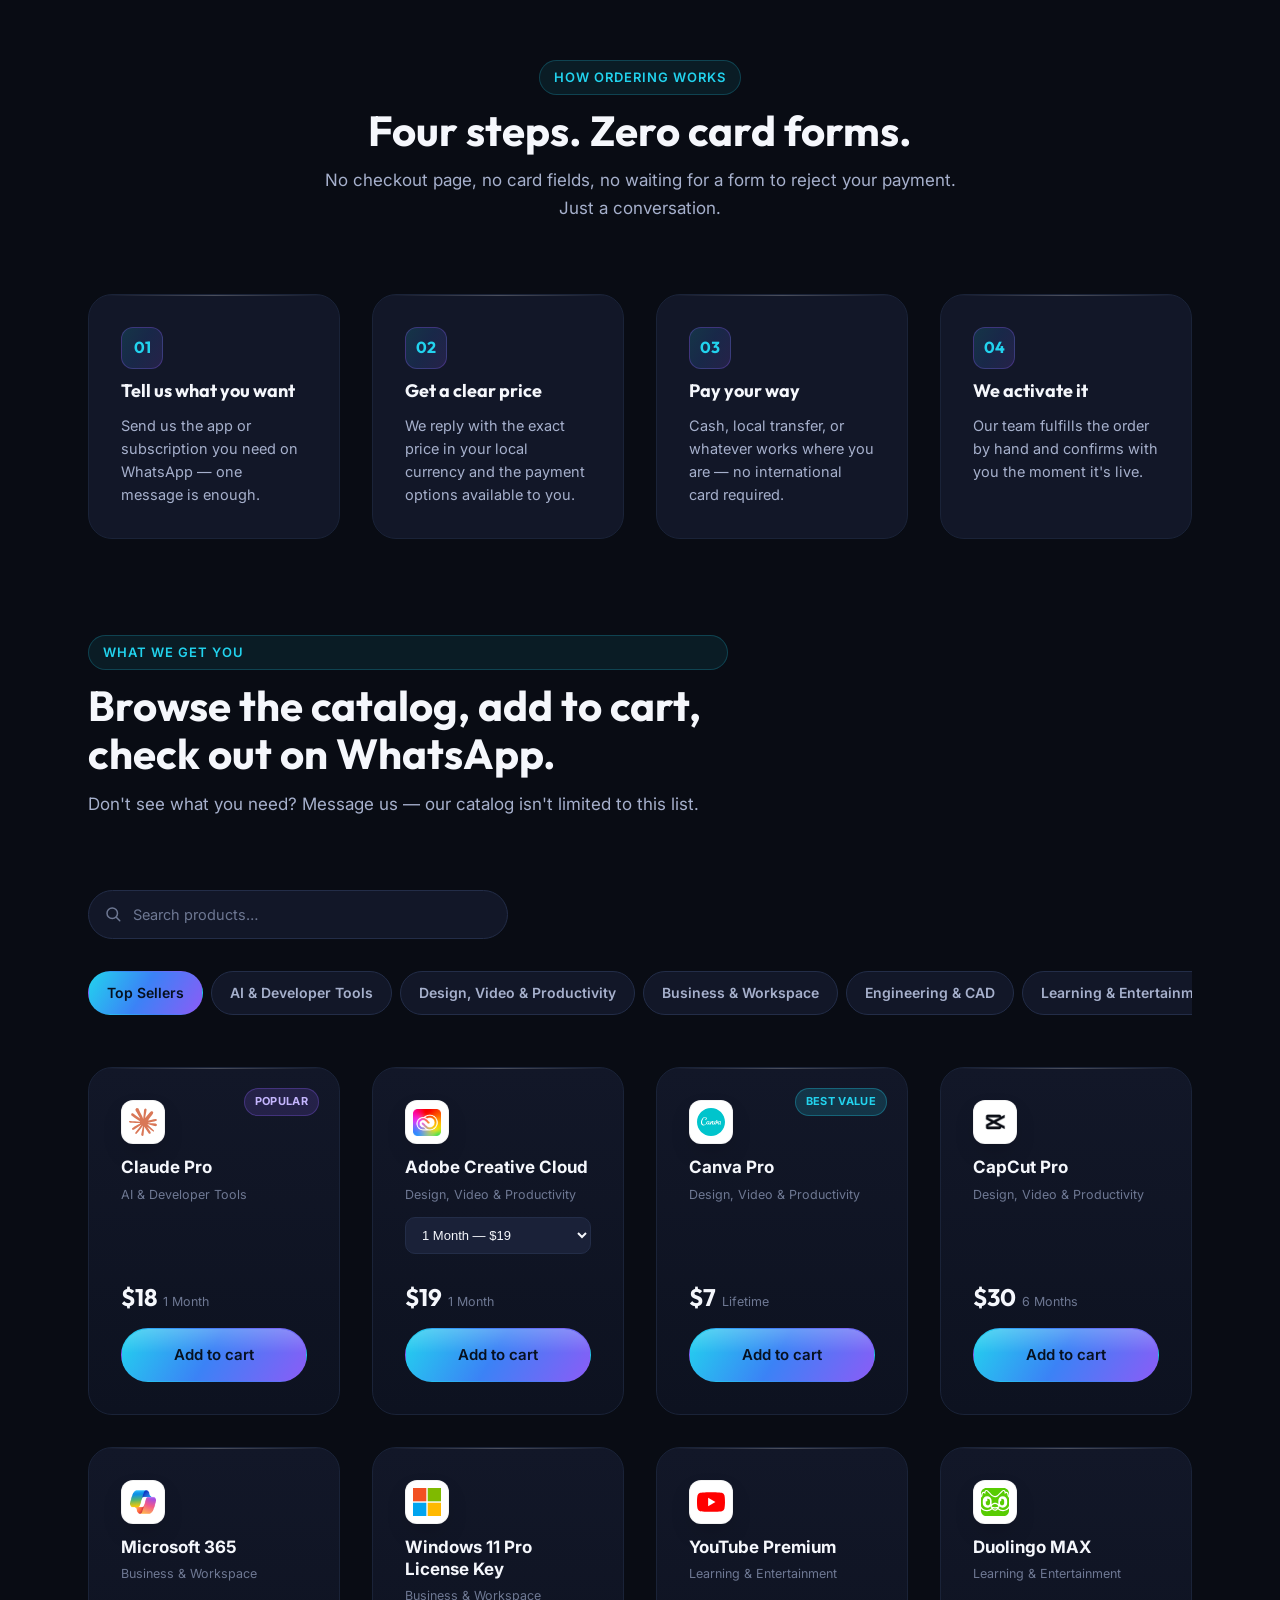
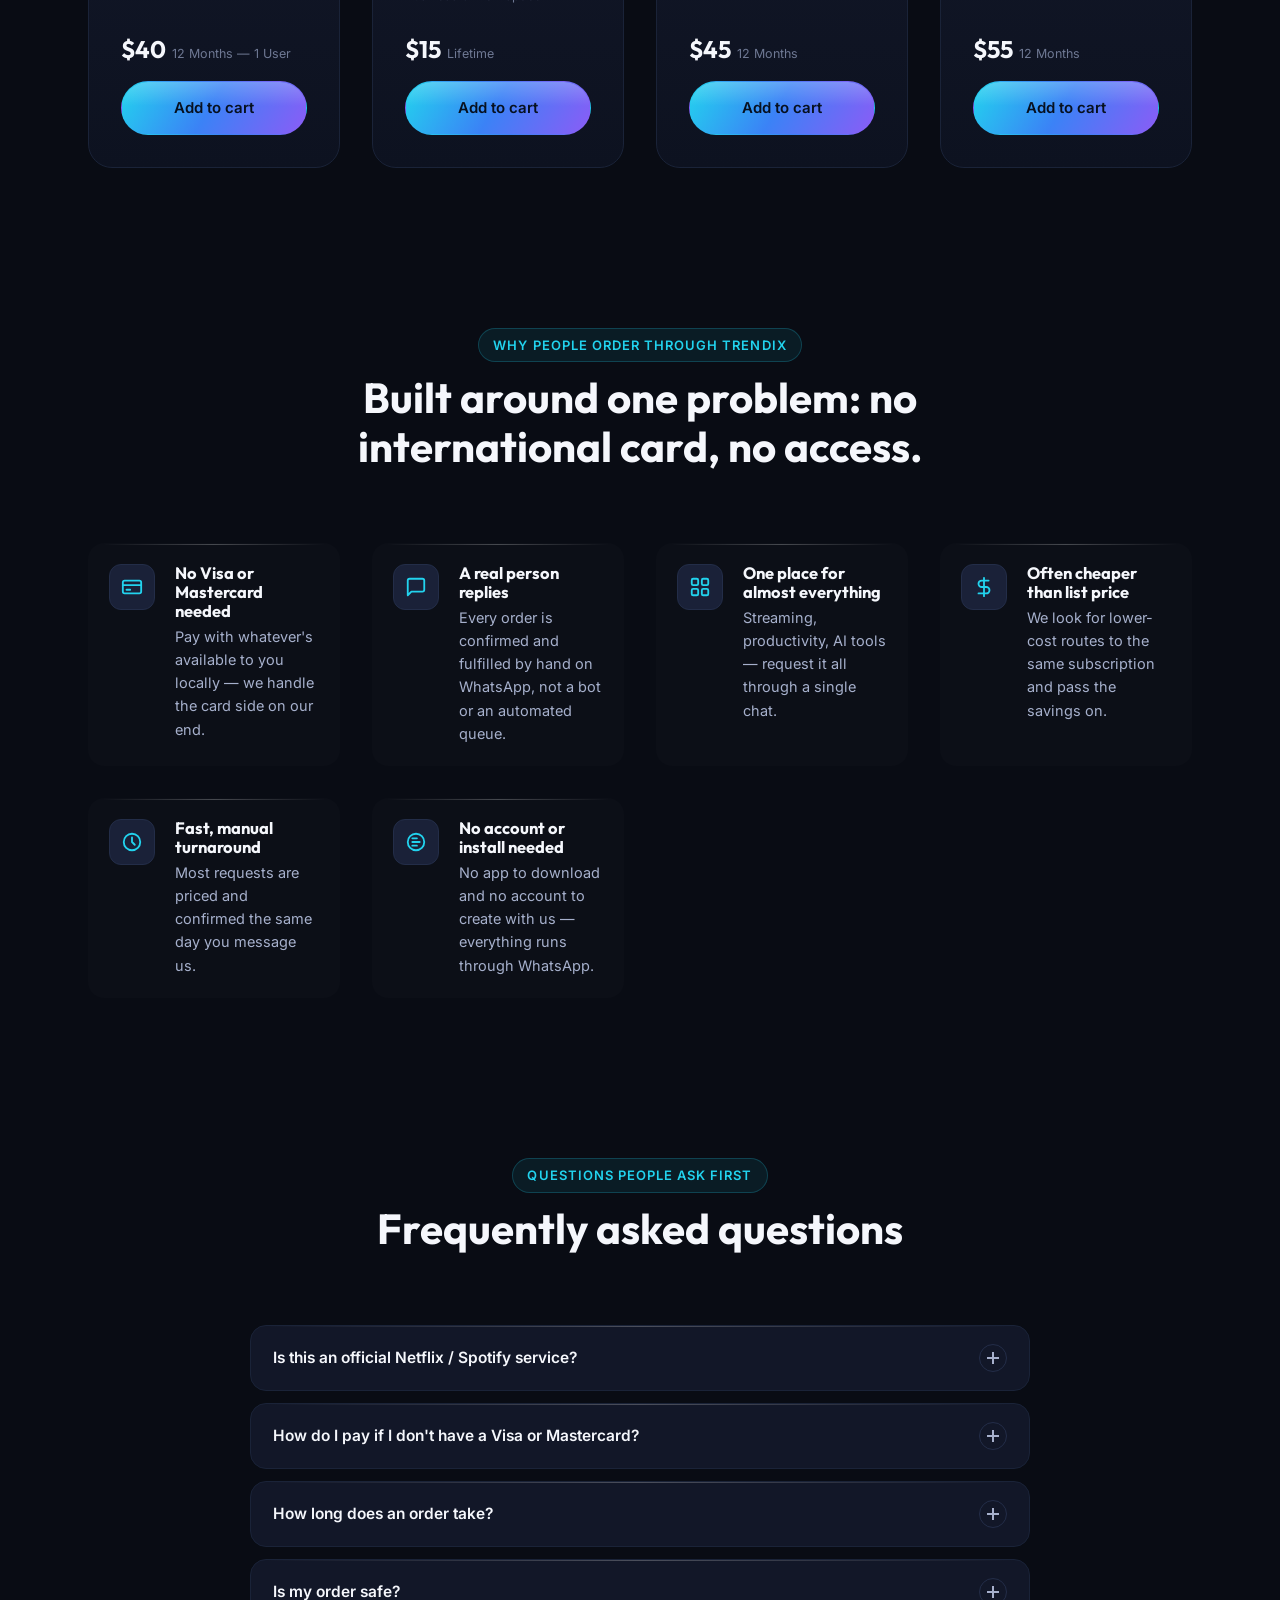
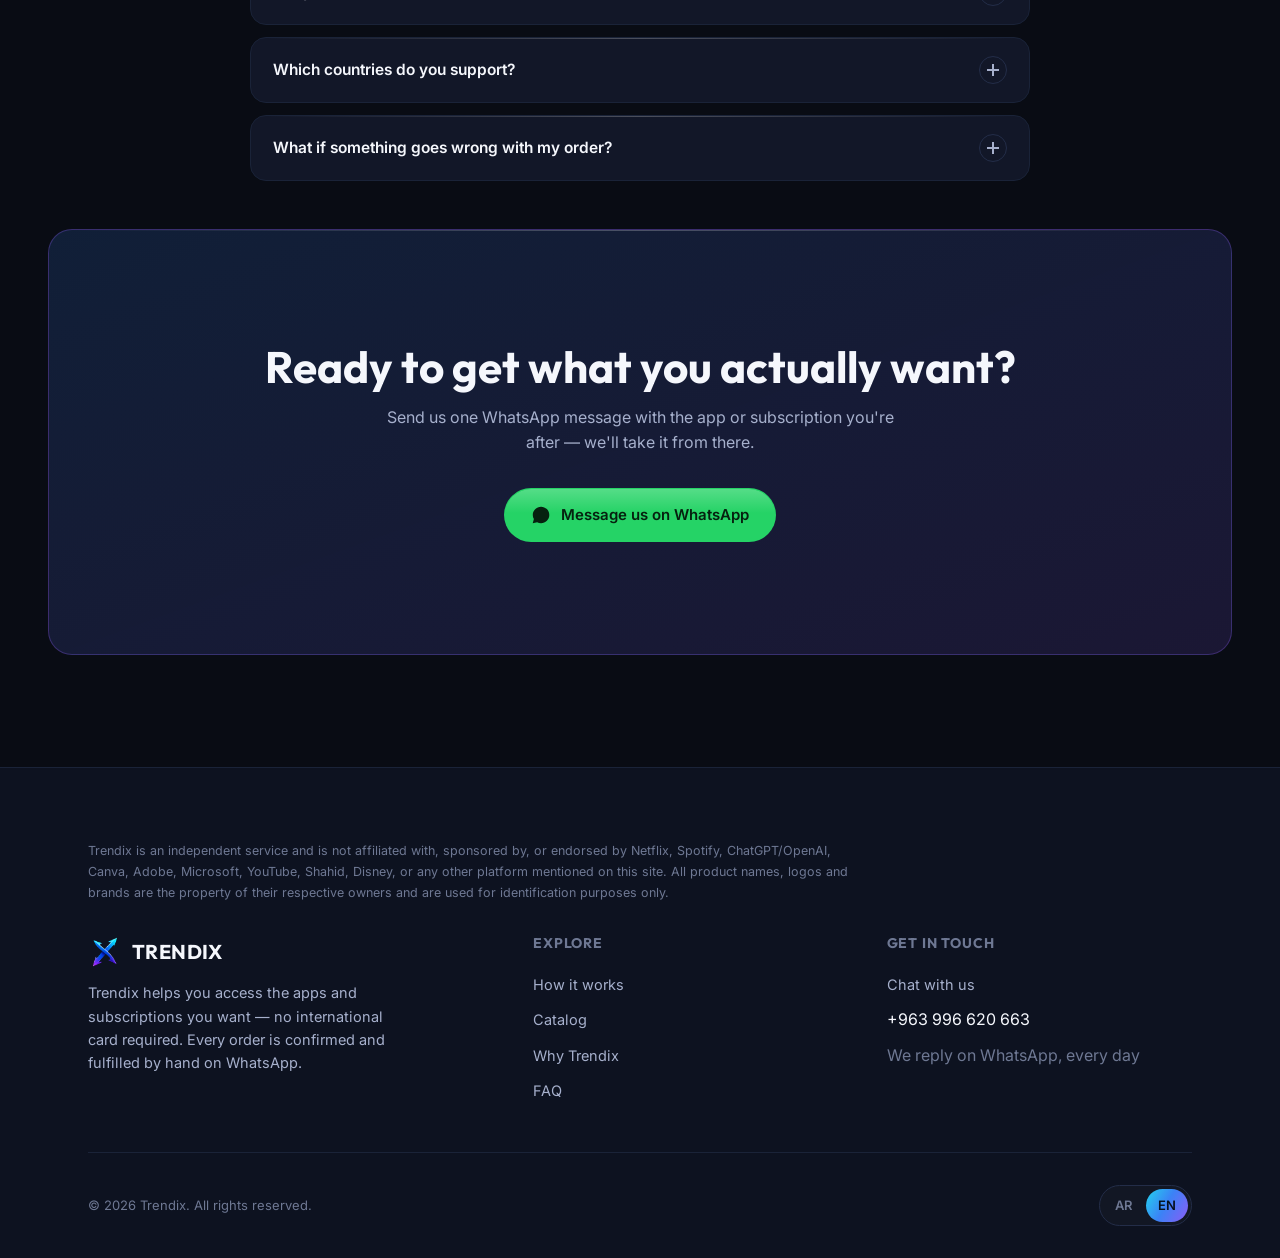
==== commit 931b637b: "Add cart milestone progress bar: discount unlocks + smart next-item suggestion - js/catalog.js: CART" ====
--- a/index.html
+++ b/index.html
@@ -103,6 +103,18 @@
     </div>
 
     <div class="cart-drawer-foot" data-cart-foot>
+      <div class="cart-progress" data-cart-progress>
+        <div class="cart-progress-track">
+          <div class="cart-progress-fill" data-cart-progress-fill></div>
+          <div class="cart-progress-milestone" data-cart-progress-milestone="0"><span class="cart-progress-milestone-label" data-cart-progress-milestone-label="0"></span></div>
+          <div class="cart-progress-milestone" data-cart-progress-milestone="1"><span class="cart-progress-milestone-label" data-cart-progress-milestone-label="1"></span></div>
+        </div>
+        <p class="cart-progress-msg" data-cart-progress-msg></p>
+        <div class="cart-progress-suggestion" data-cart-progress-suggestion hidden>
+          <span data-cart-progress-suggestion-text></span>
+          <button type="button" class="cart-progress-suggestion-btn" data-cart-progress-suggestion-btn></button>
+        </div>
+      </div>
       <div class="cart-total-row">
         <span data-i18n="cart.total">Total</span>
         <span class="cart-total-amount" data-cart-total>$0</span>
--- a/css/styles.css
+++ b/css/styles.css
@@ -842,9 +842,96 @@
 
 .cart-drawer-foot { padding: var(--space-lg); border-top: 1px solid var(--border-soft); display: flex; flex-direction: column; gap: var(--space-md); }
 .cart-total-row { display: flex; align-items: center; justify-content: space-between; font-size: 15px; font-weight: 700; }
-.cart-total-amount { font-family: var(--font-en-heading); font-size: 20px; }
+.cart-total-amount { font-family: var(--font-en-heading); font-size: 20px; display: inline-flex; align-items: baseline; gap: 8px; }
 html[lang="ar"] .cart-total-amount { font-family: var(--font-ar); }
+.cart-total-original { font-size: 13px; font-weight: 600; color: var(--text-dim); text-decoration: line-through; }
+.cart-total-discount-badge {
+  font-size: 11px;
+  font-weight: 800;
+  padding: 2px 8px;
+  border-radius: var(--radius-pill);
+  background: rgba(37,211,102,0.16);
+  color: var(--whatsapp);
+  border: 1px solid rgba(37,211,102,0.35);
+}
 .btn-whatsapp.disabled { opacity: 0.45; pointer-events: none; }
+
+/* ============================================================
+   Cart progress bar — milestone discounts + smart suggestion
+   ============================================================ */
+.cart-progress { display: flex; flex-direction: column; gap: var(--space-sm); }
+.cart-progress-track {
+  position: relative;
+  height: 8px;
+  border-radius: var(--radius-pill);
+  background: var(--surface-2);
+  overflow: visible;
+}
+.cart-progress-fill {
+  position: absolute;
+  inset-inline-start: 0;
+  top: 0; bottom: 0;
+  width: 0%;
+  border-radius: var(--radius-pill);
+  background: var(--grad-brand);
+  transition: width 0.5s var(--ease-out);
+}
+.cart-progress-milestone {
+  position: absolute;
+  top: 50%;
+  inset-inline-start: var(--pos, 50%);
+  transform: translate(-50%, -50%);
+  width: 14px; height: 14px;
+  border-radius: 50%;
+  background: var(--bg-alt);
+  border: 2px solid var(--border);
+  transition: background 0.4s var(--ease-out), border-color 0.4s var(--ease-out), box-shadow 0.4s var(--ease-out);
+  z-index: 1;
+}
+html[dir="rtl"] .cart-progress-milestone { transform: translate(50%, -50%); }
+.cart-progress-milestone.reached {
+  background: var(--accent-cyan);
+  border-color: var(--accent-cyan);
+  box-shadow: 0 0 0 4px rgba(34,211,238,0.18);
+}
+.cart-progress-milestone-label {
+  position: absolute;
+  bottom: 16px;
+  inset-inline-start: 50%;
+  transform: translateX(-50%);
+  font-size: 10.5px;
+  font-weight: 700;
+  color: var(--text-dim);
+  white-space: nowrap;
+  transition: color 0.4s var(--ease-out);
+}
+html[dir="rtl"] .cart-progress-milestone-label { transform: translateX(50%); }
+.cart-progress-milestone.reached .cart-progress-milestone-label { color: var(--accent-cyan); }
+.cart-progress-msg { font-size: 13px; color: var(--text-muted); margin-top: var(--space-xs); }
+.cart-progress-msg strong { color: var(--text); }
+.cart-progress-msg.is-complete { color: var(--whatsapp); font-weight: 700; }
+.cart-progress-suggestion {
+  display: flex;
+  align-items: center;
+  justify-content: space-between;
+  gap: var(--space-sm);
+  padding: 10px 12px;
+  border-radius: var(--radius-sm);
+  background: var(--grad-brand-soft);
+  border: 1px solid rgba(139,92,246,0.3);
+}
+.cart-progress-suggestion span { font-size: 12.5px; color: var(--text); line-height: 1.4; }
+.cart-progress-suggestion-btn {
+  flex-shrink: 0;
+  font-size: 12px;
+  font-weight: 700;
+  padding: 6px 12px;
+  border-radius: var(--radius-pill);
+  background: var(--text);
+  color: #06101f;
+  transition: transform 0.2s var(--ease-out), box-shadow 0.2s var(--ease-out);
+}
+.cart-progress-suggestion-btn:hover { transform: translateY(-1px); box-shadow: 0 8px 20px -8px rgba(255,255,255,0.3); }
 
 /* ============================================================
    Why us
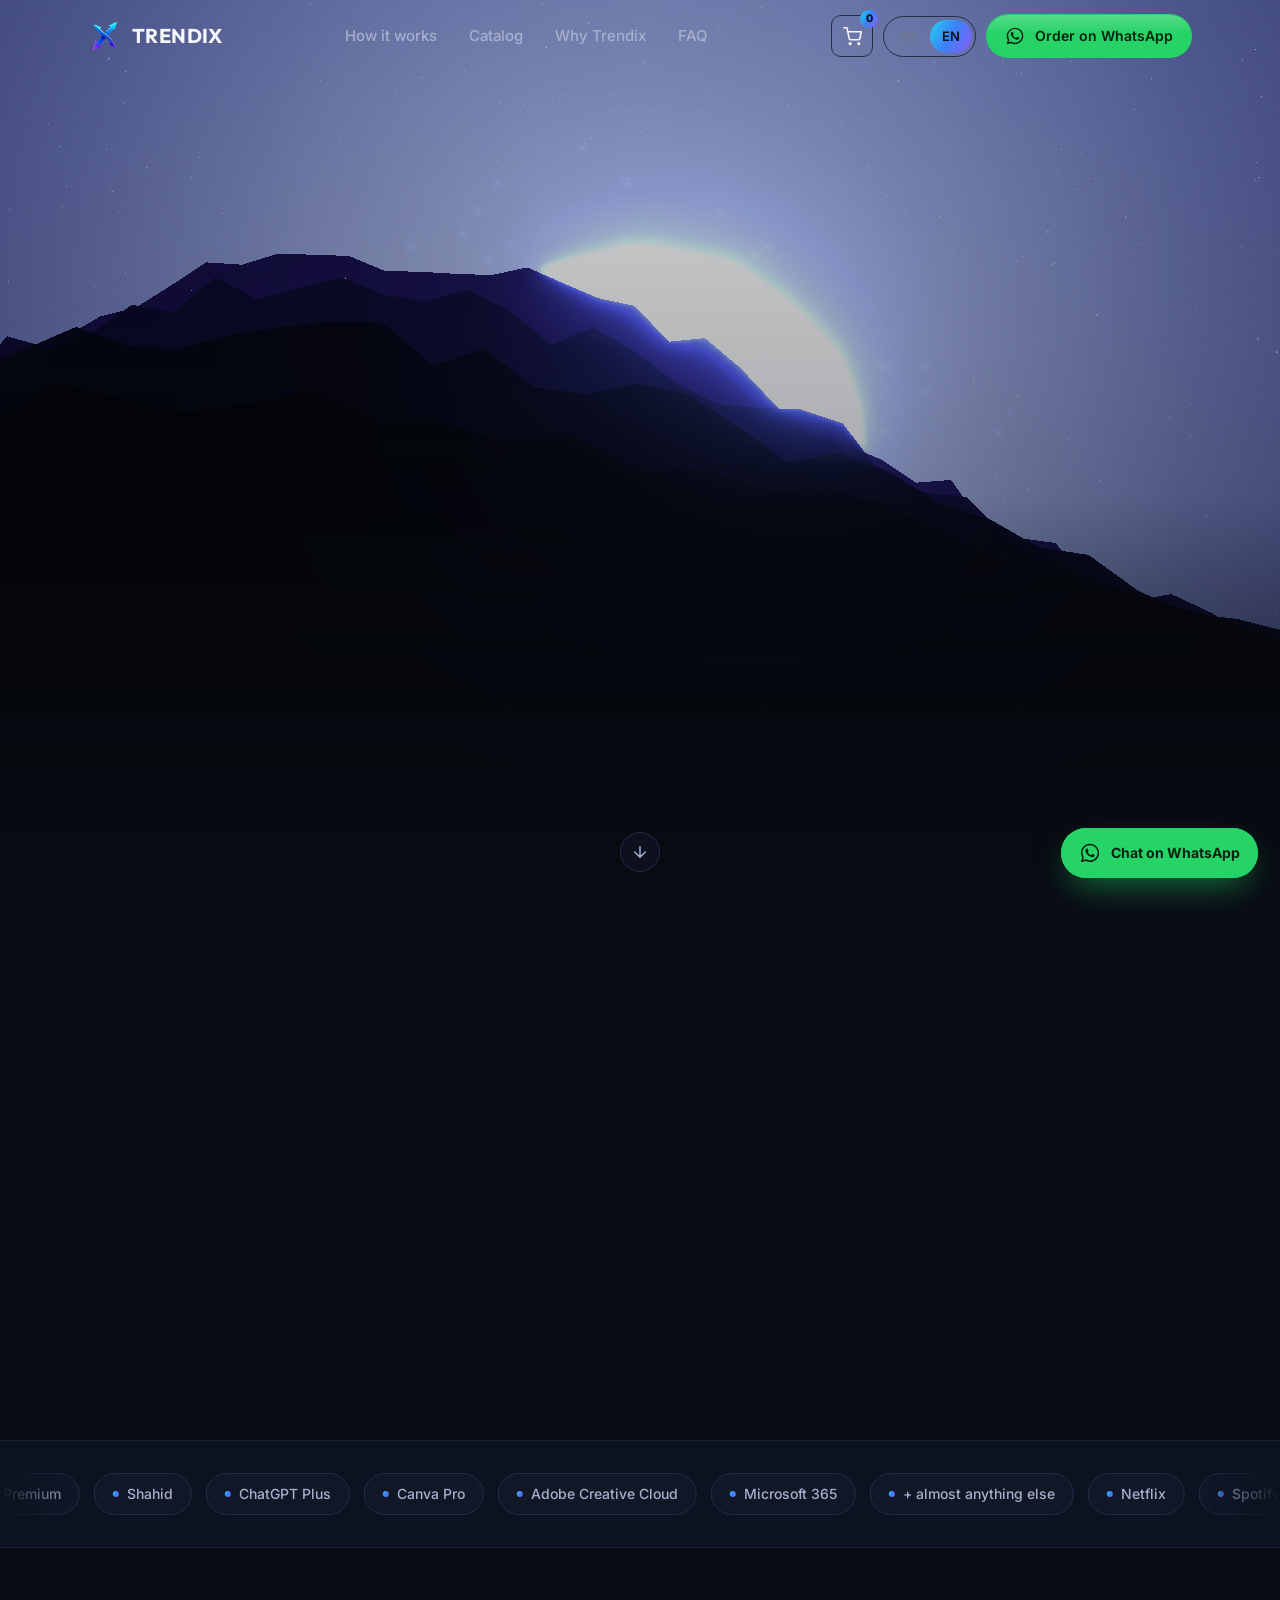
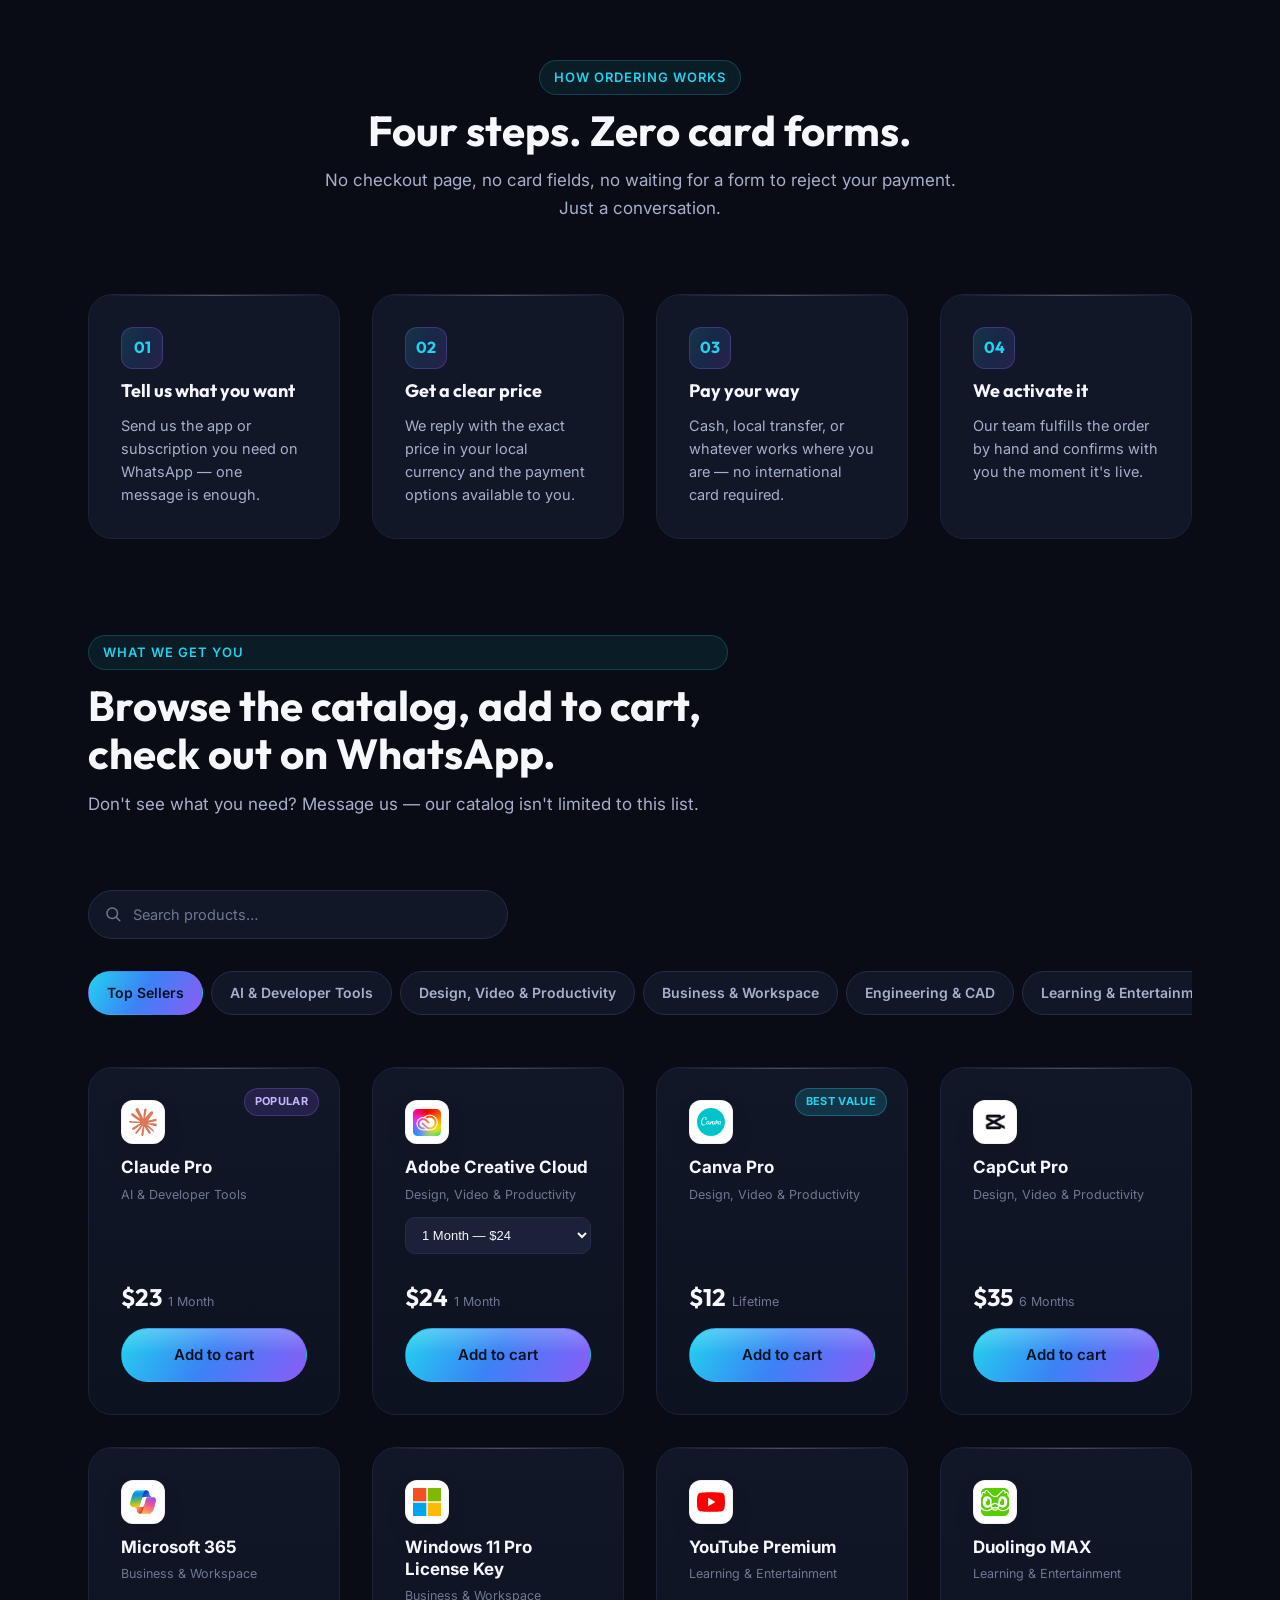
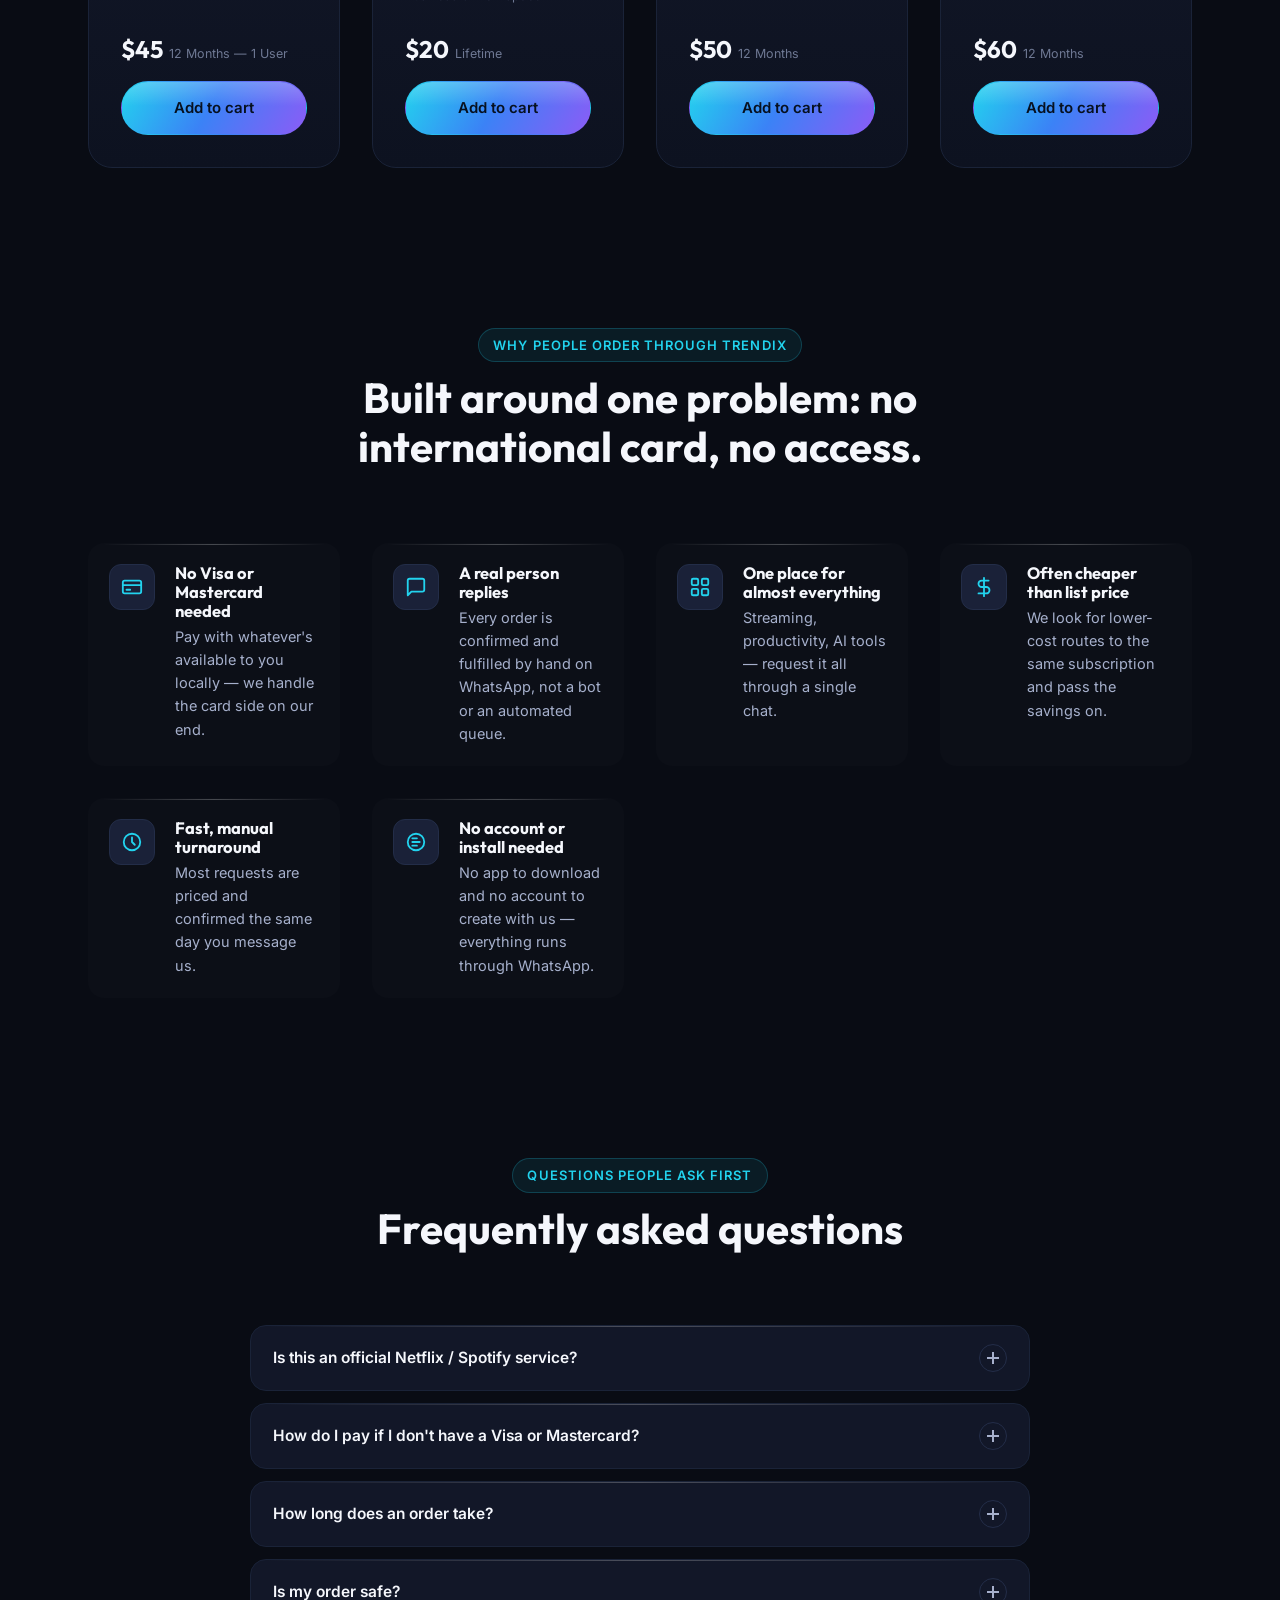
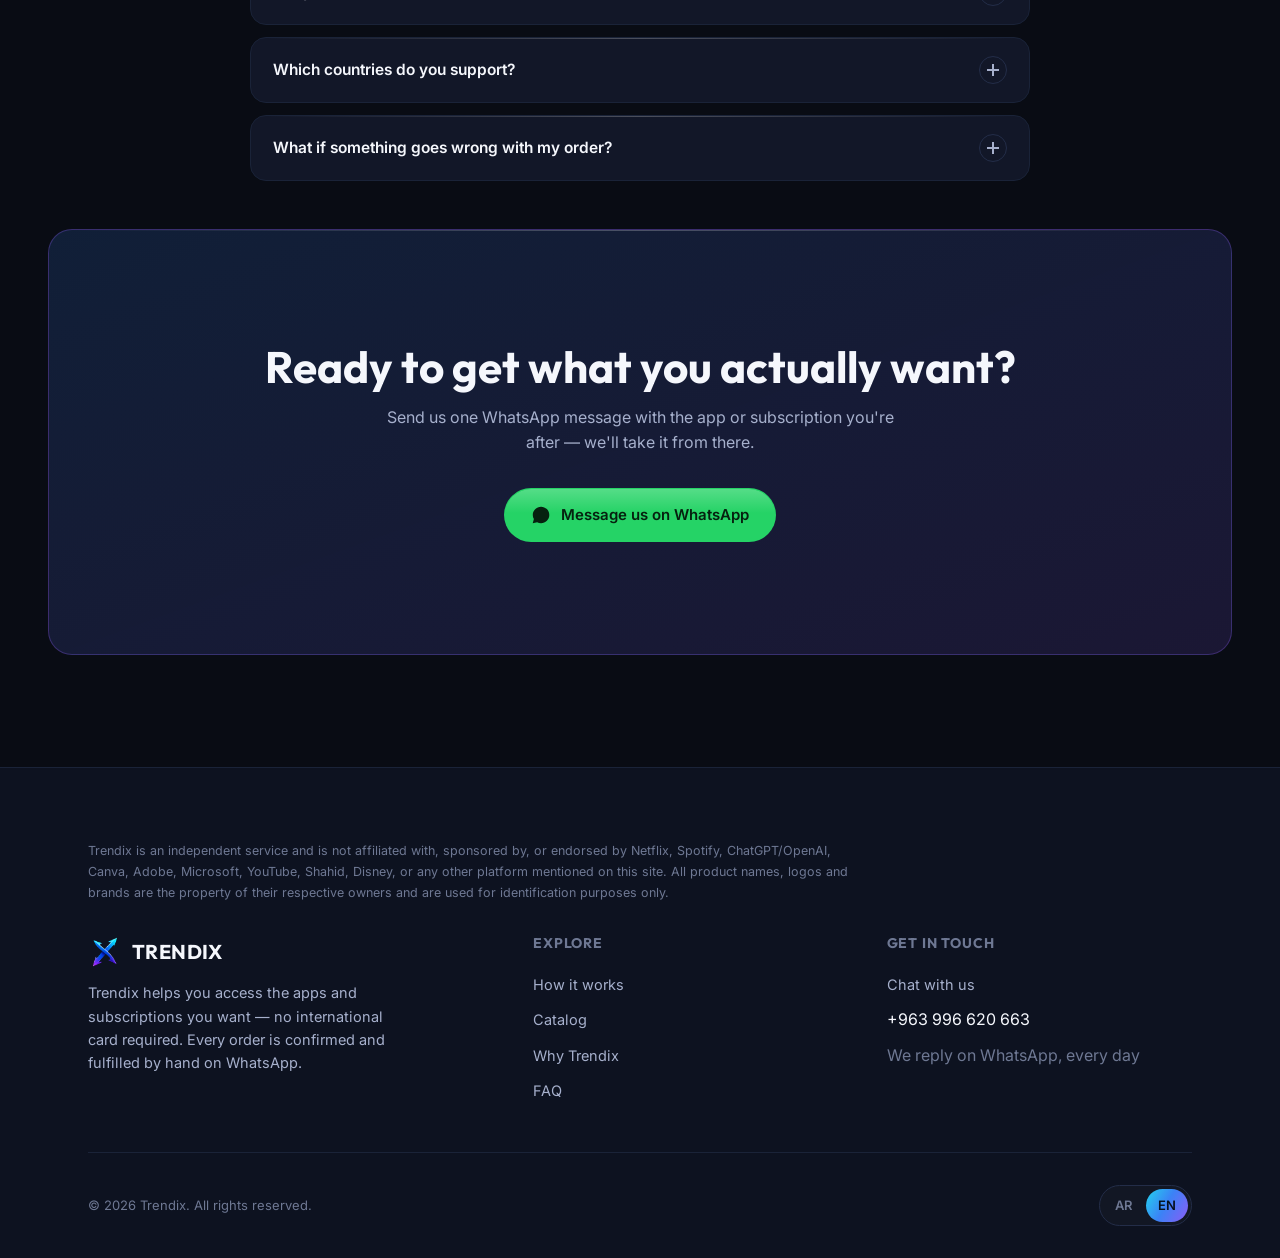
==== commit 540068ad: "Add order tracking + admin dashboard, backed by a new Cloudflare Worker/D1 API Real backend added (t" ====
--- a/index.html
+++ b/index.html
@@ -409,6 +409,7 @@
   }
 }
 </script>
+<script src="js/attribution.js"></script>
 <script src="js/i18n.js"></script>
 <script src="js/products.js"></script>
 <script src="js/catalog.js"></script>
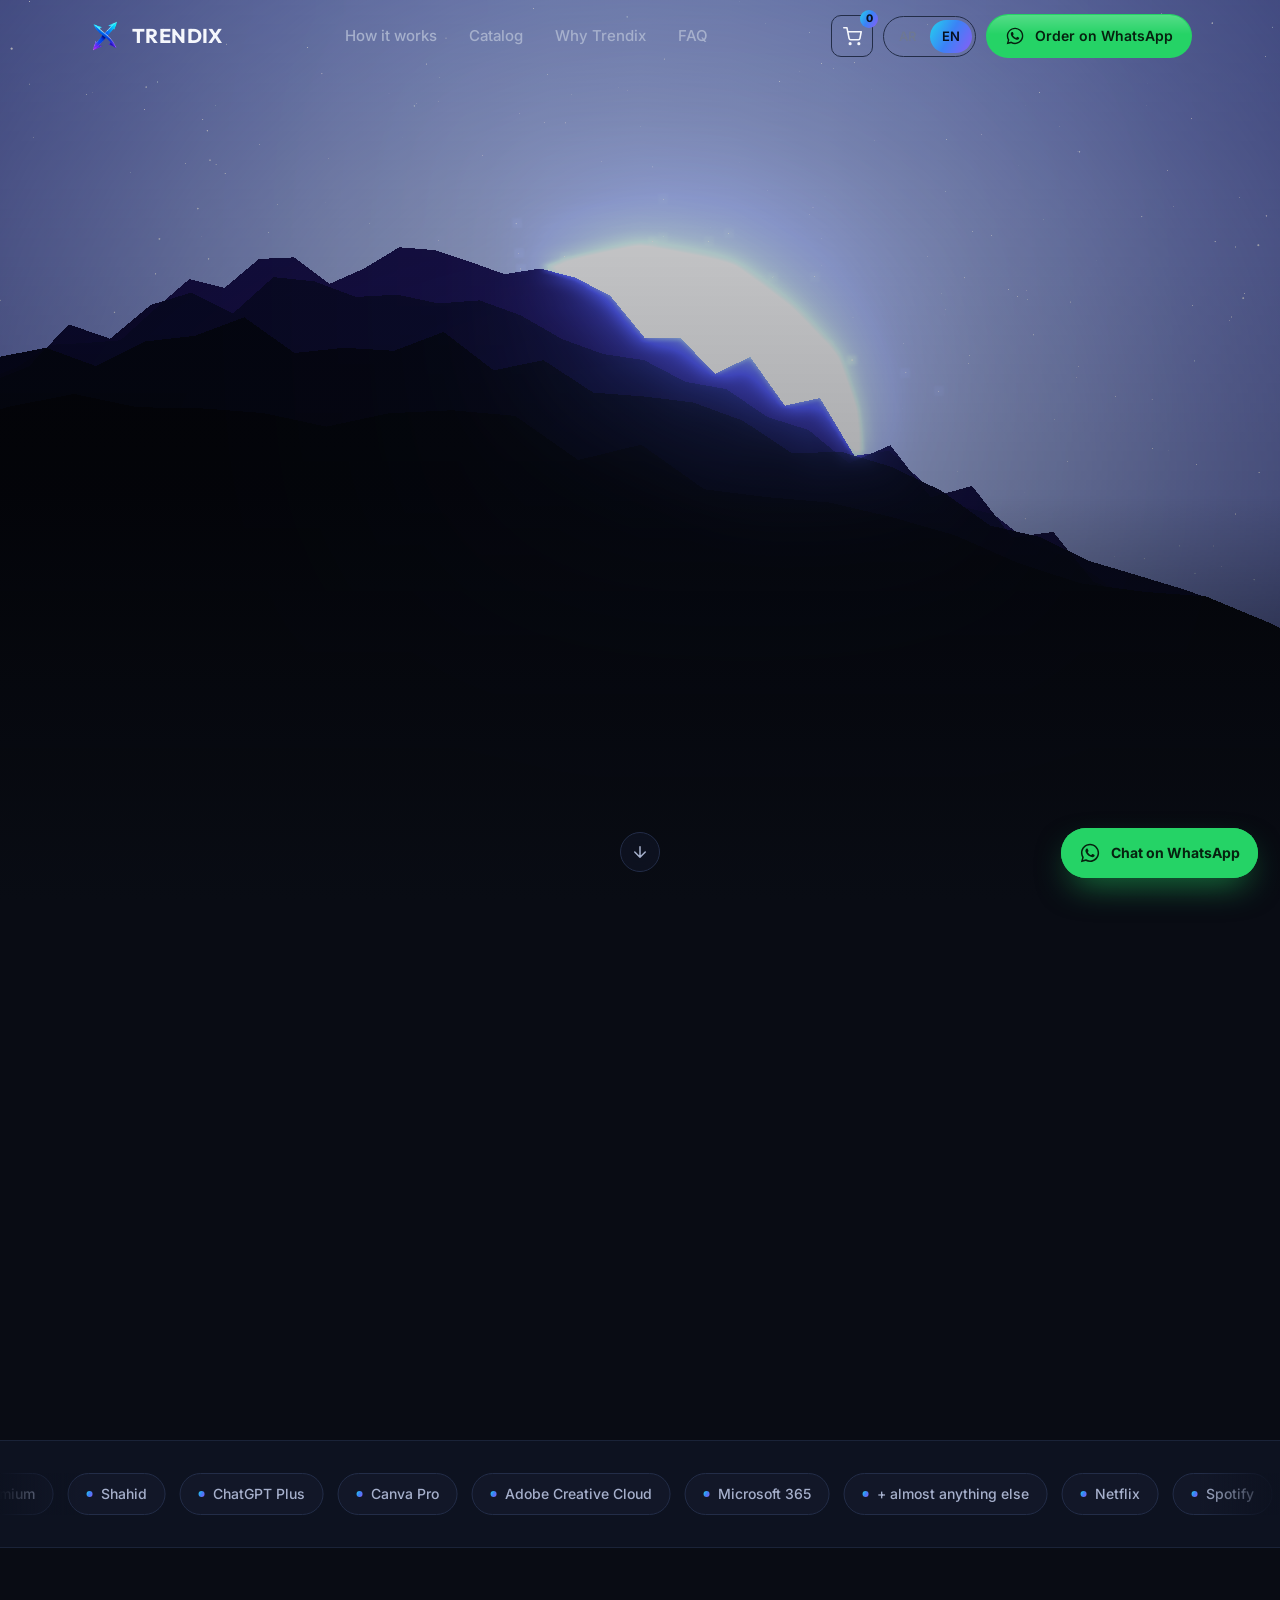
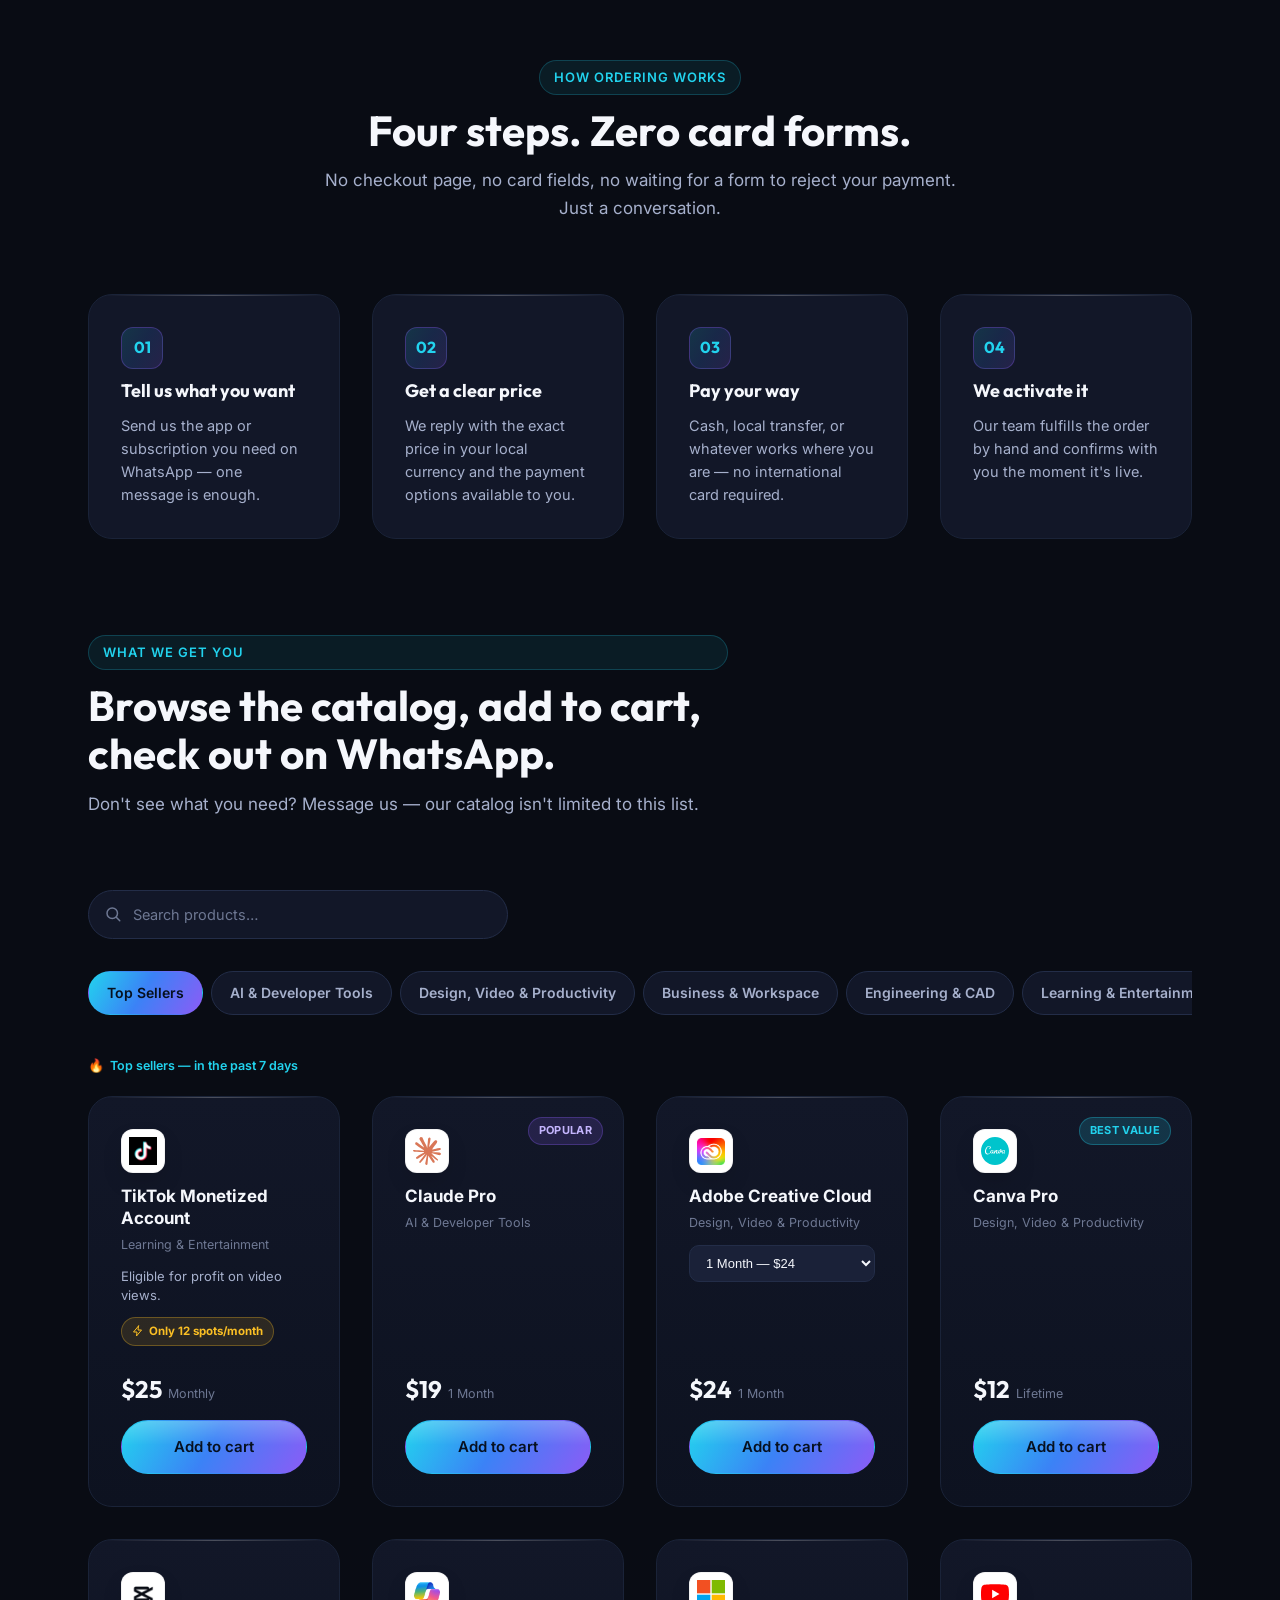
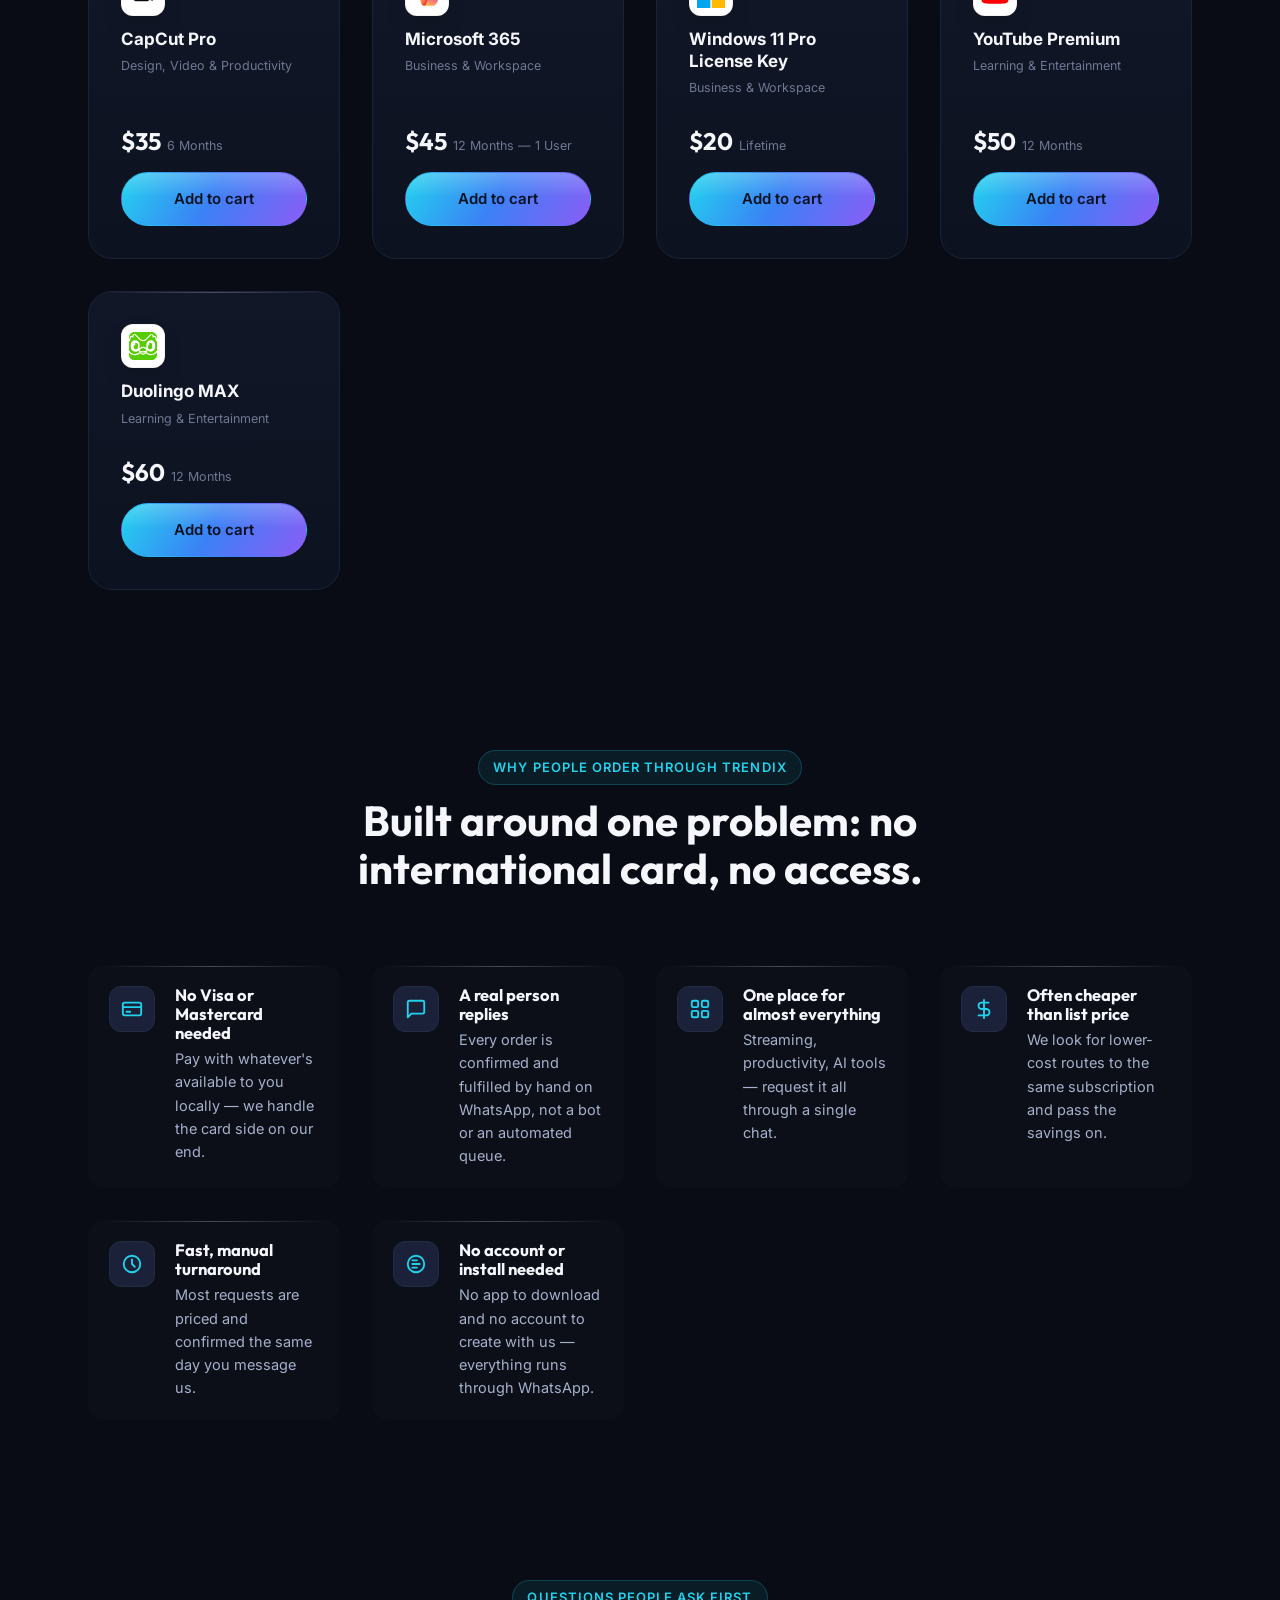
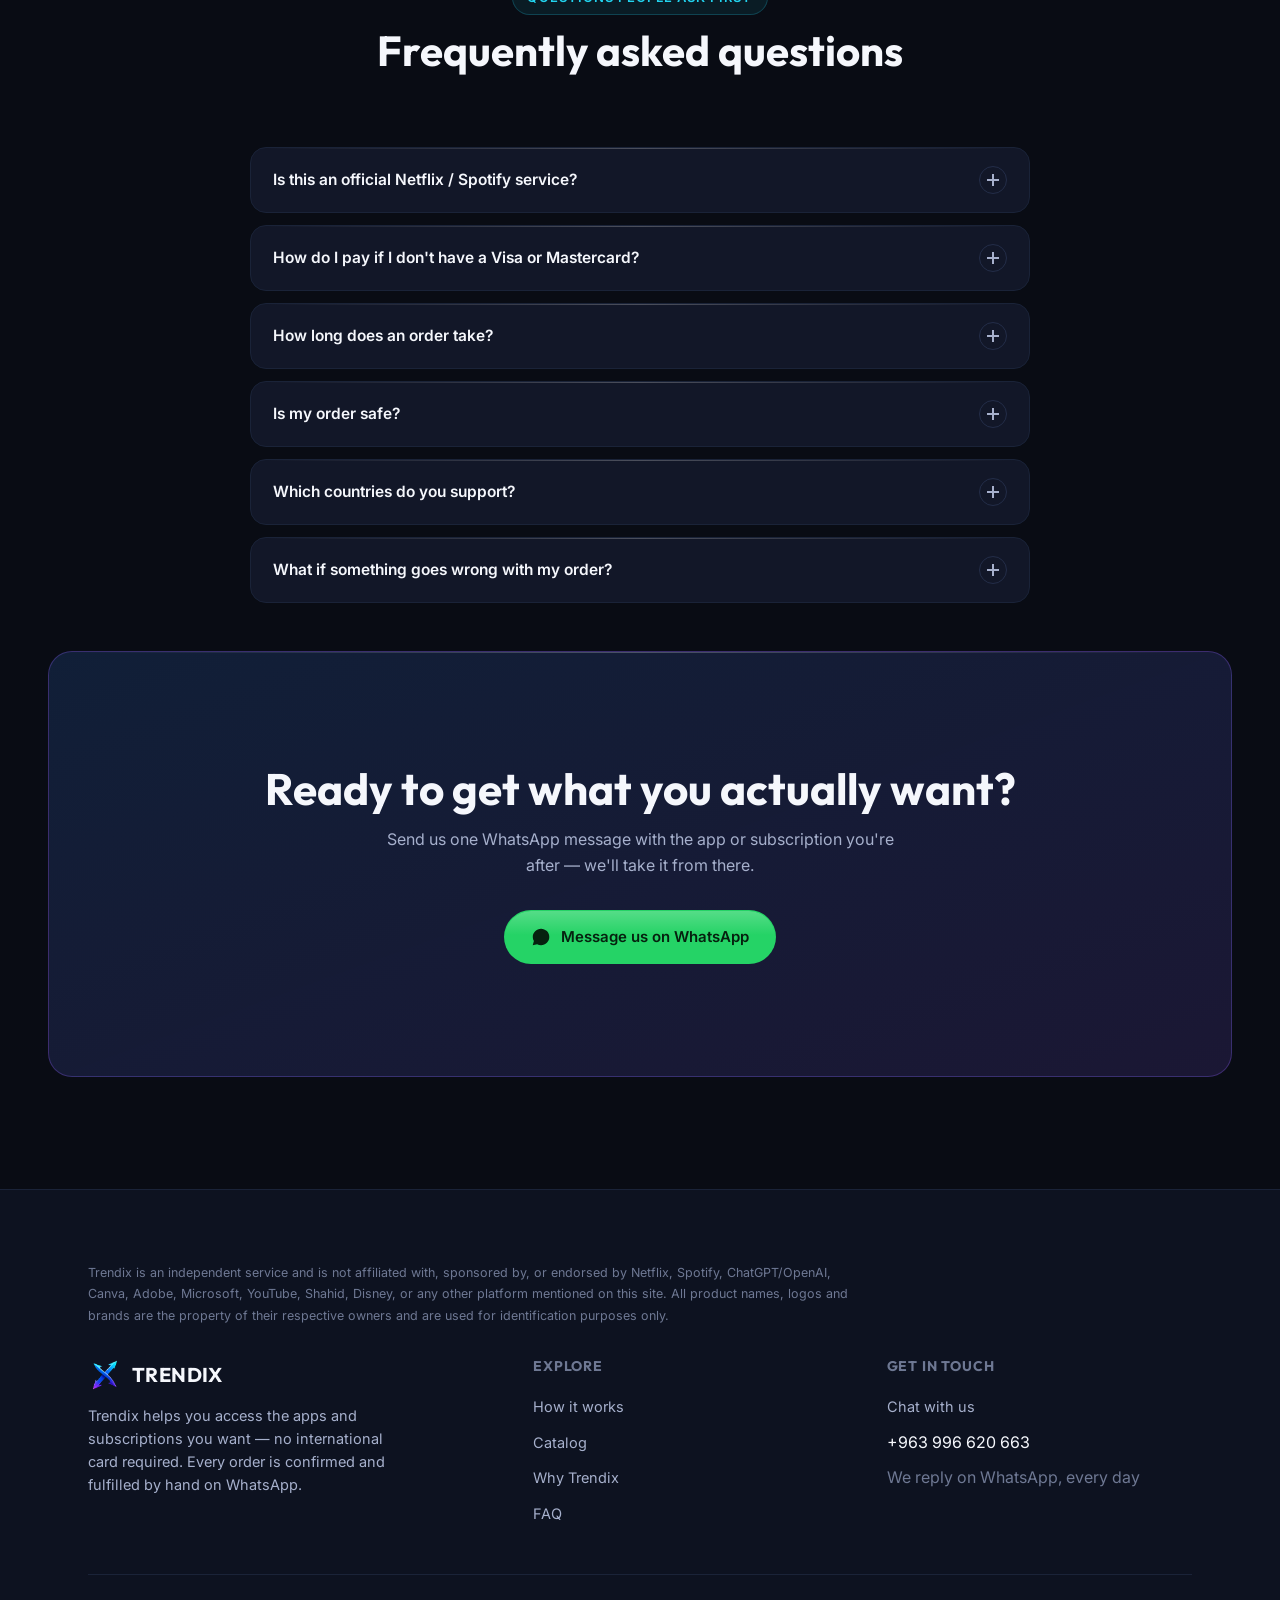
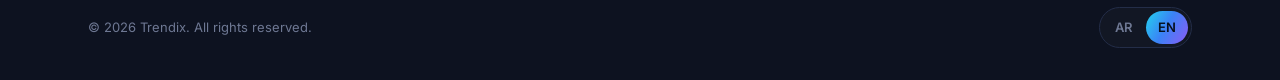
==== commit cfbf5902: "Pin TikTok Monetized Account to the top of Top Sellers + add trending note - New optional 'topSeller" ====
--- a/index.html
+++ b/index.html
@@ -262,6 +262,8 @@
 
       <div class="catalog-tabs" role="tablist" data-catalog-tabs></div>
 
+      <p class="catalog-trending-note" data-catalog-trending-note hidden></p>
+
       <div class="product-grid" data-product-grid></div>
 
       <p class="catalog-empty" data-catalog-empty hidden data-i18n="catalog.empty">No products match your search.</p>
--- a/css/styles.css
+++ b/css/styles.css
@@ -651,6 +651,16 @@
   grid-template-columns: repeat(auto-fit, minmax(250px, 1fr));
 }
 .catalog-empty { color: var(--text-dim); font-size: 15px; padding-block: var(--space-xl); text-align: center; }
+.catalog-trending-note {
+  display: flex;
+  align-items: center;
+  gap: 6px;
+  font-size: 12.5px;
+  font-weight: 600;
+  color: var(--accent-cyan);
+  margin: -12px 0 var(--space-md);
+}
+.catalog-trending-note::before { content: "🔥"; font-size: 13px; }
 
 .product-card {
   position: relative;
@@ -701,6 +711,21 @@
 
 .product-name { font-size: 17px; font-weight: 700; line-height: 1.3; }
 .product-category { font-size: 12.5px; color: var(--text-dim); margin-top: -6px; }
+.product-desc { font-size: 13px; color: var(--text-muted); line-height: 1.45; margin: 0; }
+.product-limited {
+  display: inline-flex;
+  align-items: center;
+  gap: 5px;
+  width: fit-content;
+  padding: 4px 10px;
+  border-radius: var(--radius-pill);
+  background: rgba(251,191,36,0.12);
+  border: 1px solid rgba(251,191,36,0.3);
+  color: #fbbf24;
+  font-size: 11.5px;
+  font-weight: 700;
+}
+.product-limited svg { width: 12px; height: 12px; flex-shrink: 0; }
 
 .product-plans { display: flex; flex-wrap: wrap; gap: 6px; margin-top: 2px; }
 .plan-chip {
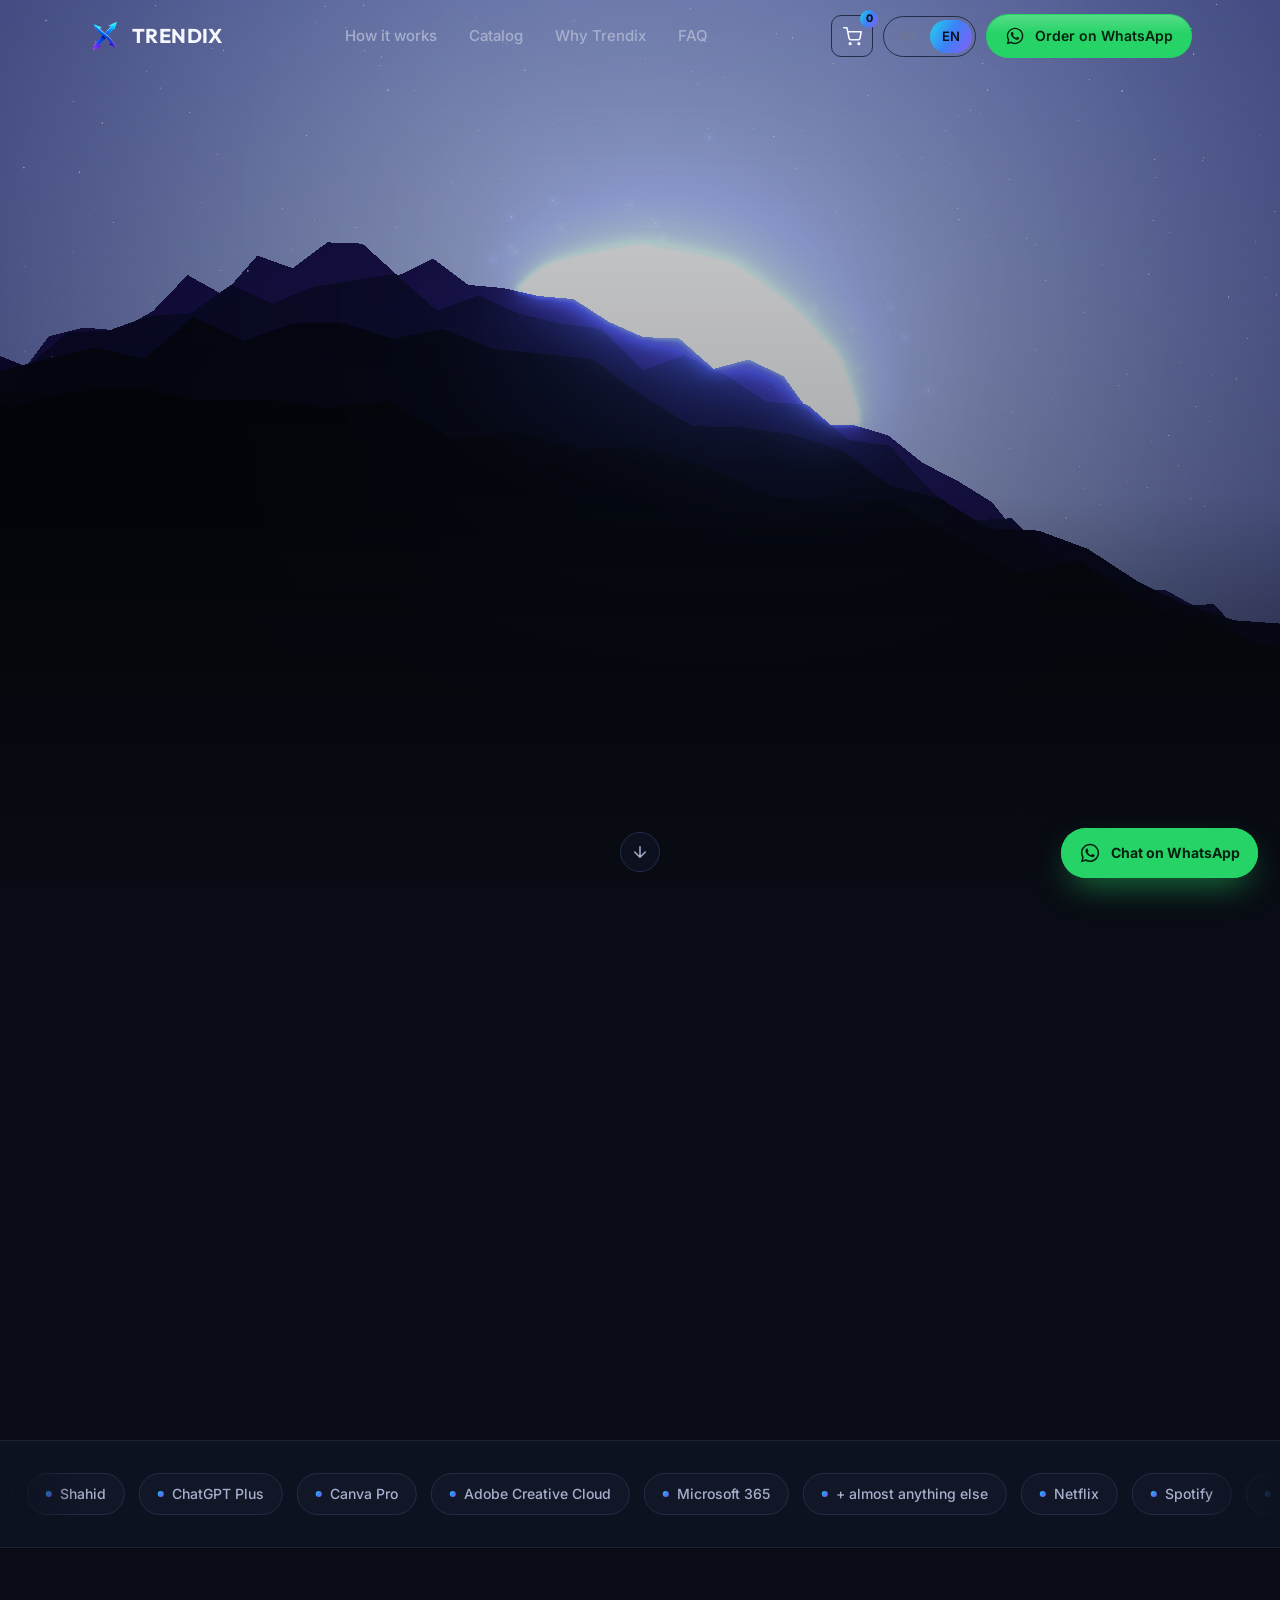
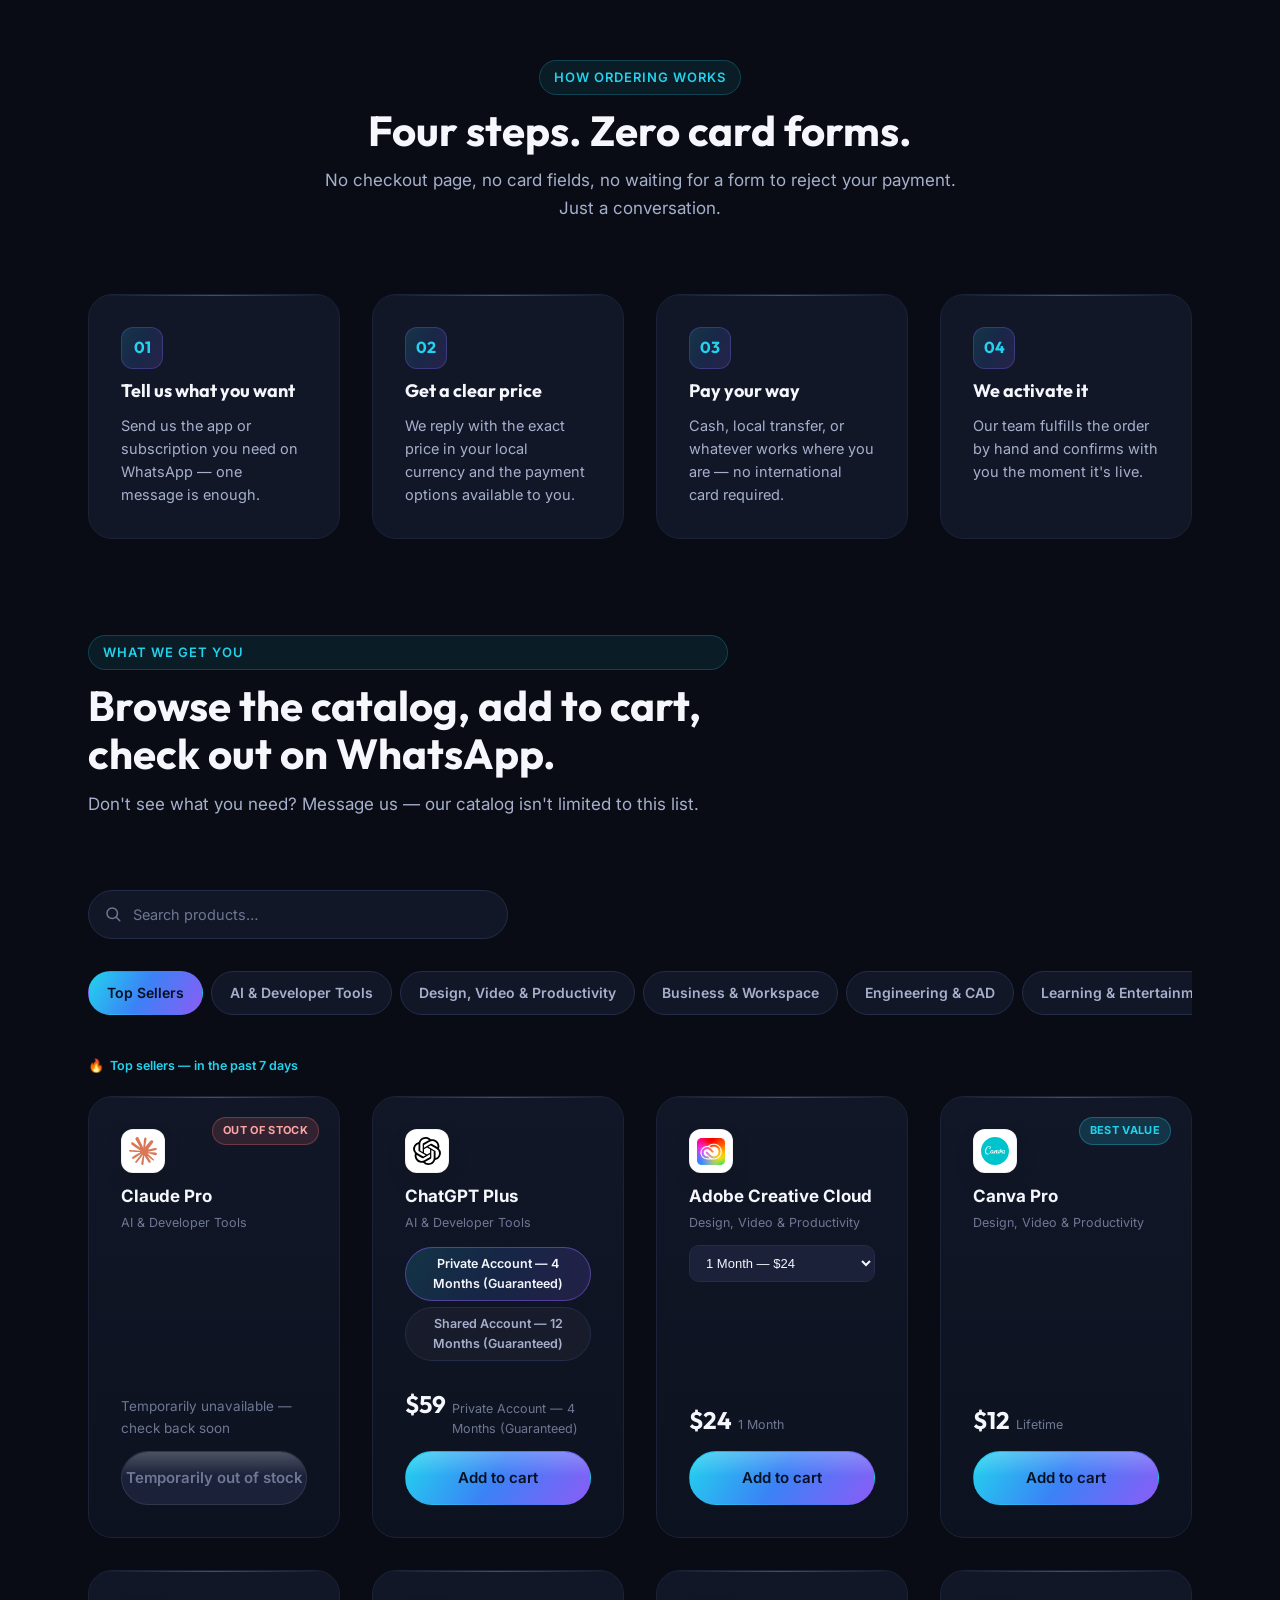
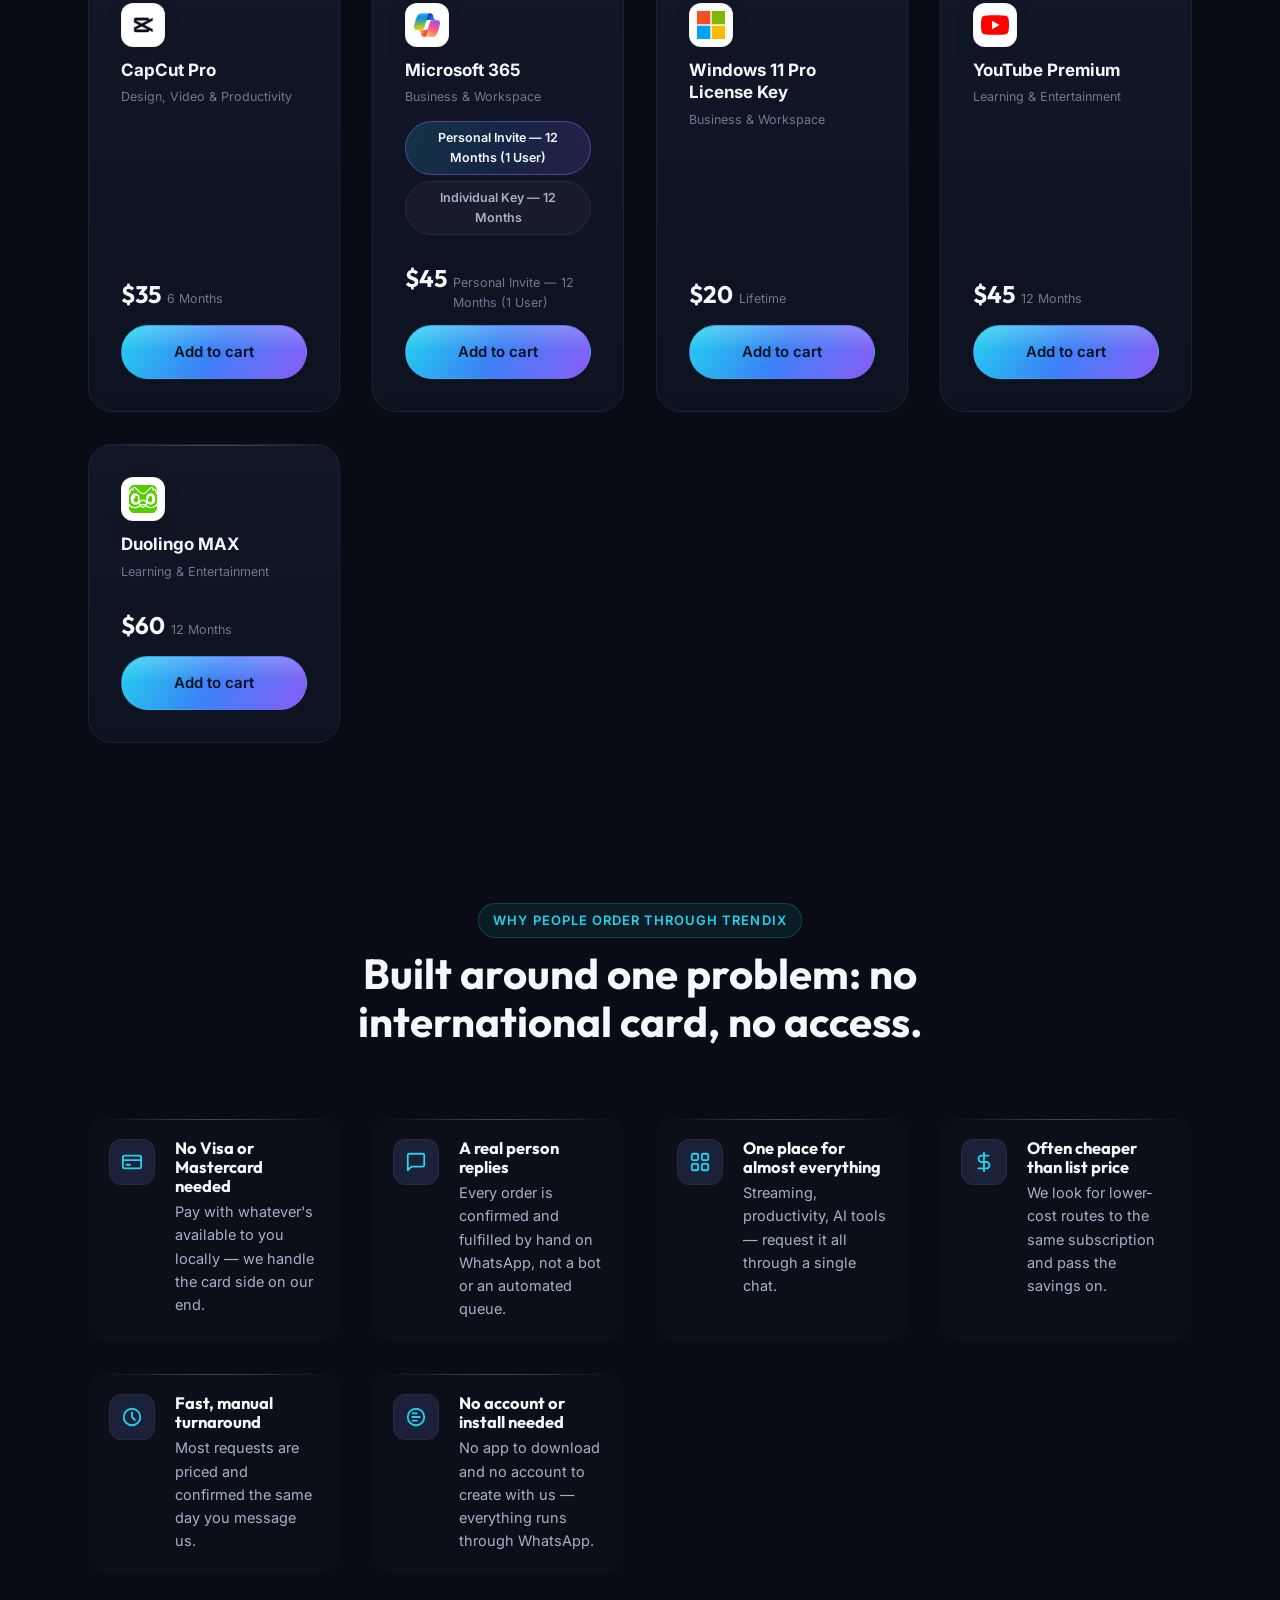
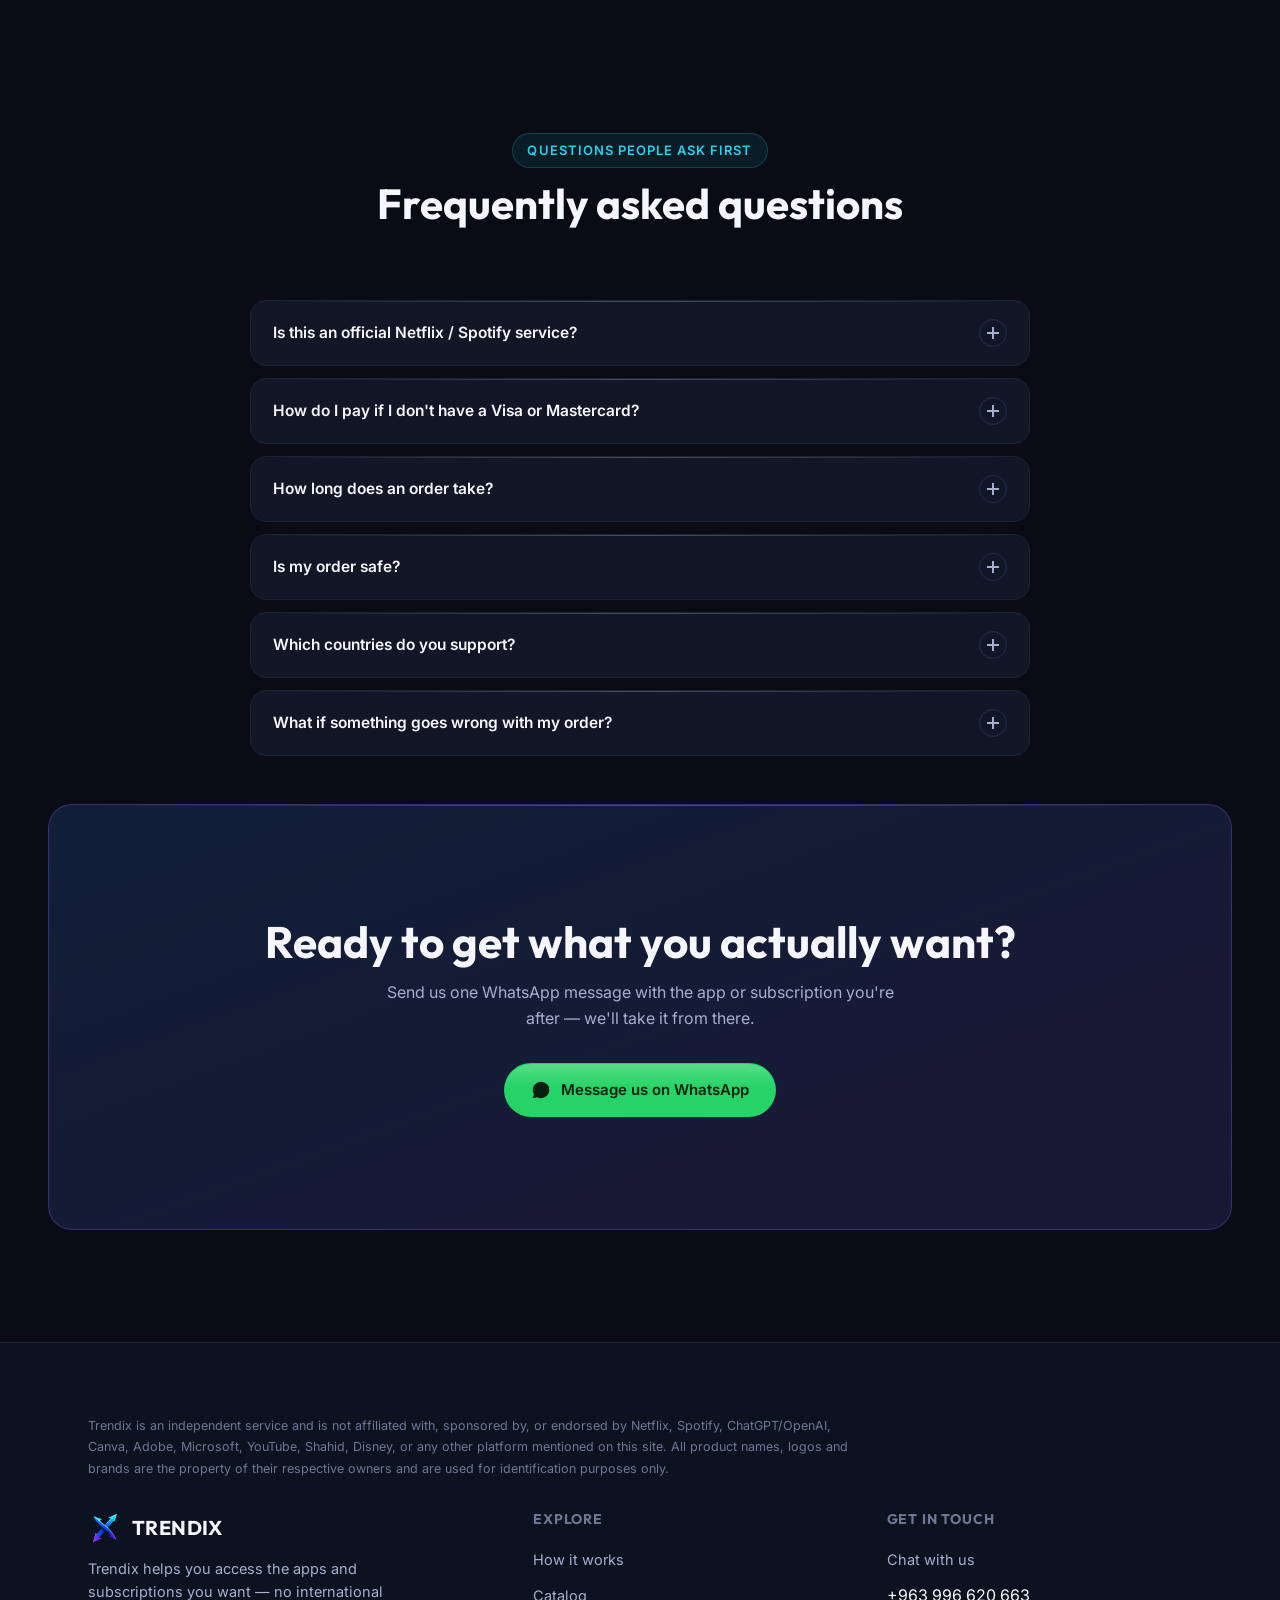
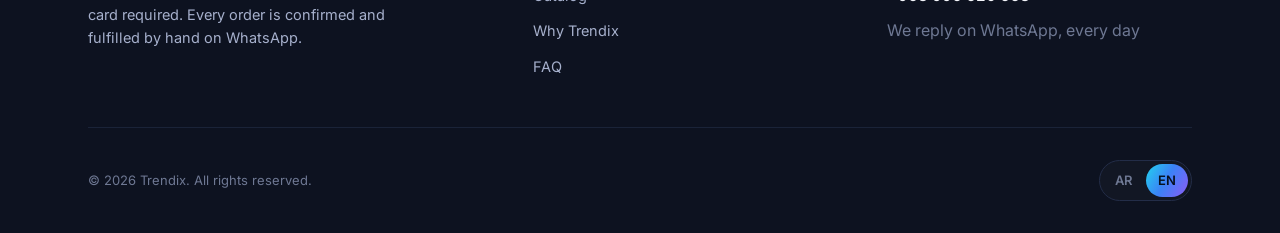
==== commit b911b219: "Add referral code box to the cart and a Referrals tab to admin - Cart: optional referral code, pre-f" ====
--- a/index.html
+++ b/index.html
@@ -114,6 +114,11 @@
           <span data-cart-progress-suggestion-text></span>
           <button type="button" class="cart-progress-suggestion-btn" data-cart-progress-suggestion-btn></button>
         </div>
+      </div>
+      <div class="cart-ref">
+        <label for="cart-ref-input" data-i18n="cart.ref.label">Referral code (optional)</label>
+        <input id="cart-ref-input" type="text" data-cart-ref maxlength="16" autocomplete="off" autocapitalize="characters" spellcheck="false" dir="ltr">
+        <p class="cart-ref-msg" data-cart-ref-msg hidden></p>
       </div>
       <div class="cart-total-row">
         <span data-i18n="cart.total">Total</span>
--- a/css/styles.css
+++ b/css/styles.css
@@ -761,6 +761,9 @@
 html[lang="ar"] .product-price .amount { font-family: var(--font-ar); }
 .product-price .unit { font-size: 12.5px; color: var(--text-dim); }
 
+.product-badge.badge-soldout { background: rgba(248,113,113,0.14); color: #fca5a5; border: 1px solid rgba(248,113,113,0.3); }
+.product-price .stock-note { font-size: 13.5px; }
+.add-to-cart-btn.out-of-stock { background: var(--surface-2); color: var(--text-dim); border: 1px solid rgba(255,255,255,0.1); cursor: not-allowed; }
 .add-to-cart-btn.in-cart { background: var(--surface-2); color: var(--accent-cyan); border: 1px solid rgba(34,211,238,0.35); }
 
 /* ============================================================
@@ -866,6 +869,17 @@
 .cart-item-remove svg { width: 15px; height: 15px; }
 
 .cart-drawer-foot { padding: var(--space-lg); border-top: 1px solid var(--border-soft); display: flex; flex-direction: column; gap: var(--space-md); }
+.cart-ref { display: flex; flex-direction: column; gap: 6px; }
+.cart-ref label { font-size: 13px; font-weight: 600; color: var(--text-muted); }
+.cart-ref input {
+  width: 100%; padding: 10px 14px; border-radius: var(--radius-sm); border: 1px solid var(--border);
+  background: var(--bg-alt); color: var(--text); font: 600 15px/1.2 var(--font-en-body); letter-spacing: 0.06em; text-transform: uppercase;
+}
+.cart-ref input::placeholder { color: var(--text-dim); letter-spacing: 0; text-transform: none; font-weight: 400; }
+.cart-ref input:focus { outline: none; border-color: var(--primary); box-shadow: 0 0 0 3px rgba(59,130,246,0.18); }
+.cart-ref-msg { margin: 0; font-size: 12.5px; line-height: 1.5; }
+.cart-ref-msg.is-ok { color: var(--whatsapp); }
+.cart-ref-msg.is-bad { color: var(--danger); }
 .cart-total-row { display: flex; align-items: center; justify-content: space-between; font-size: 15px; font-weight: 700; }
 .cart-total-amount { font-family: var(--font-en-heading); font-size: 20px; display: inline-flex; align-items: baseline; gap: 8px; }
 html[lang="ar"] .cart-total-amount { font-family: var(--font-ar); }
